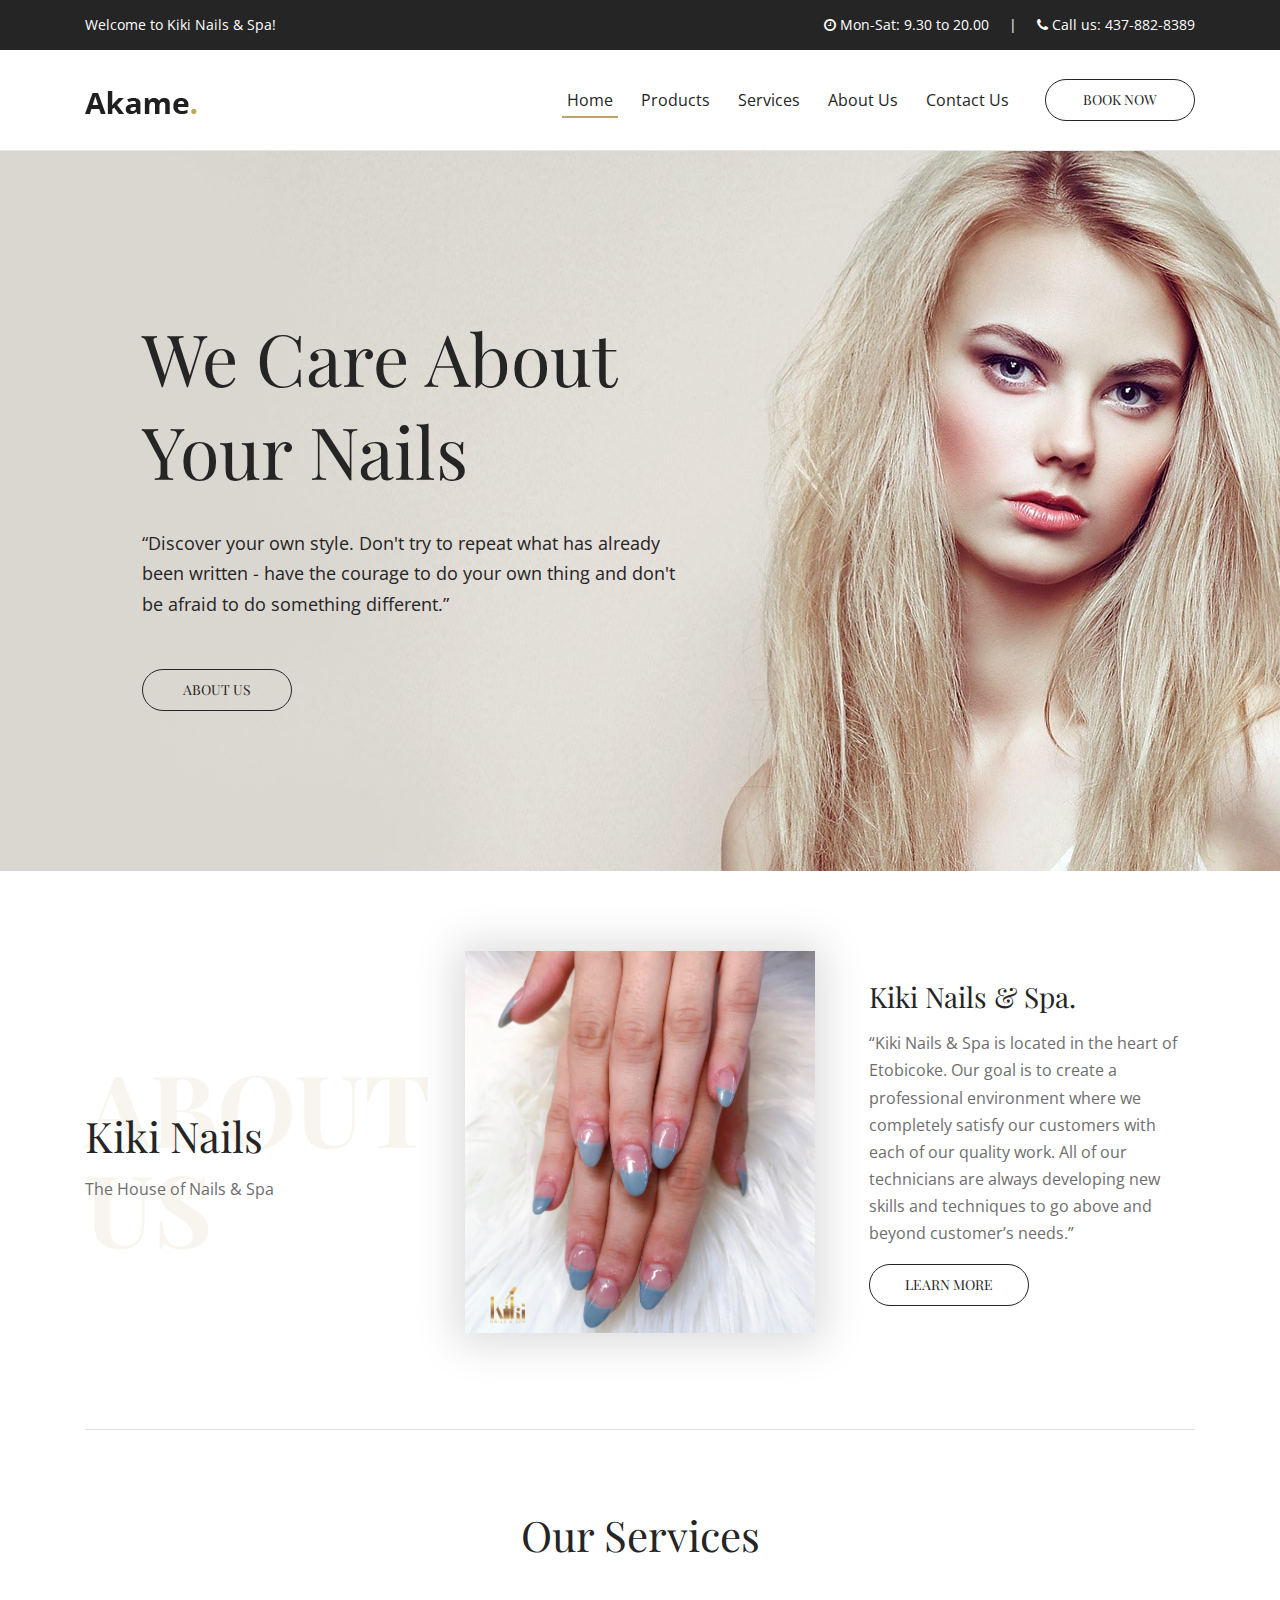
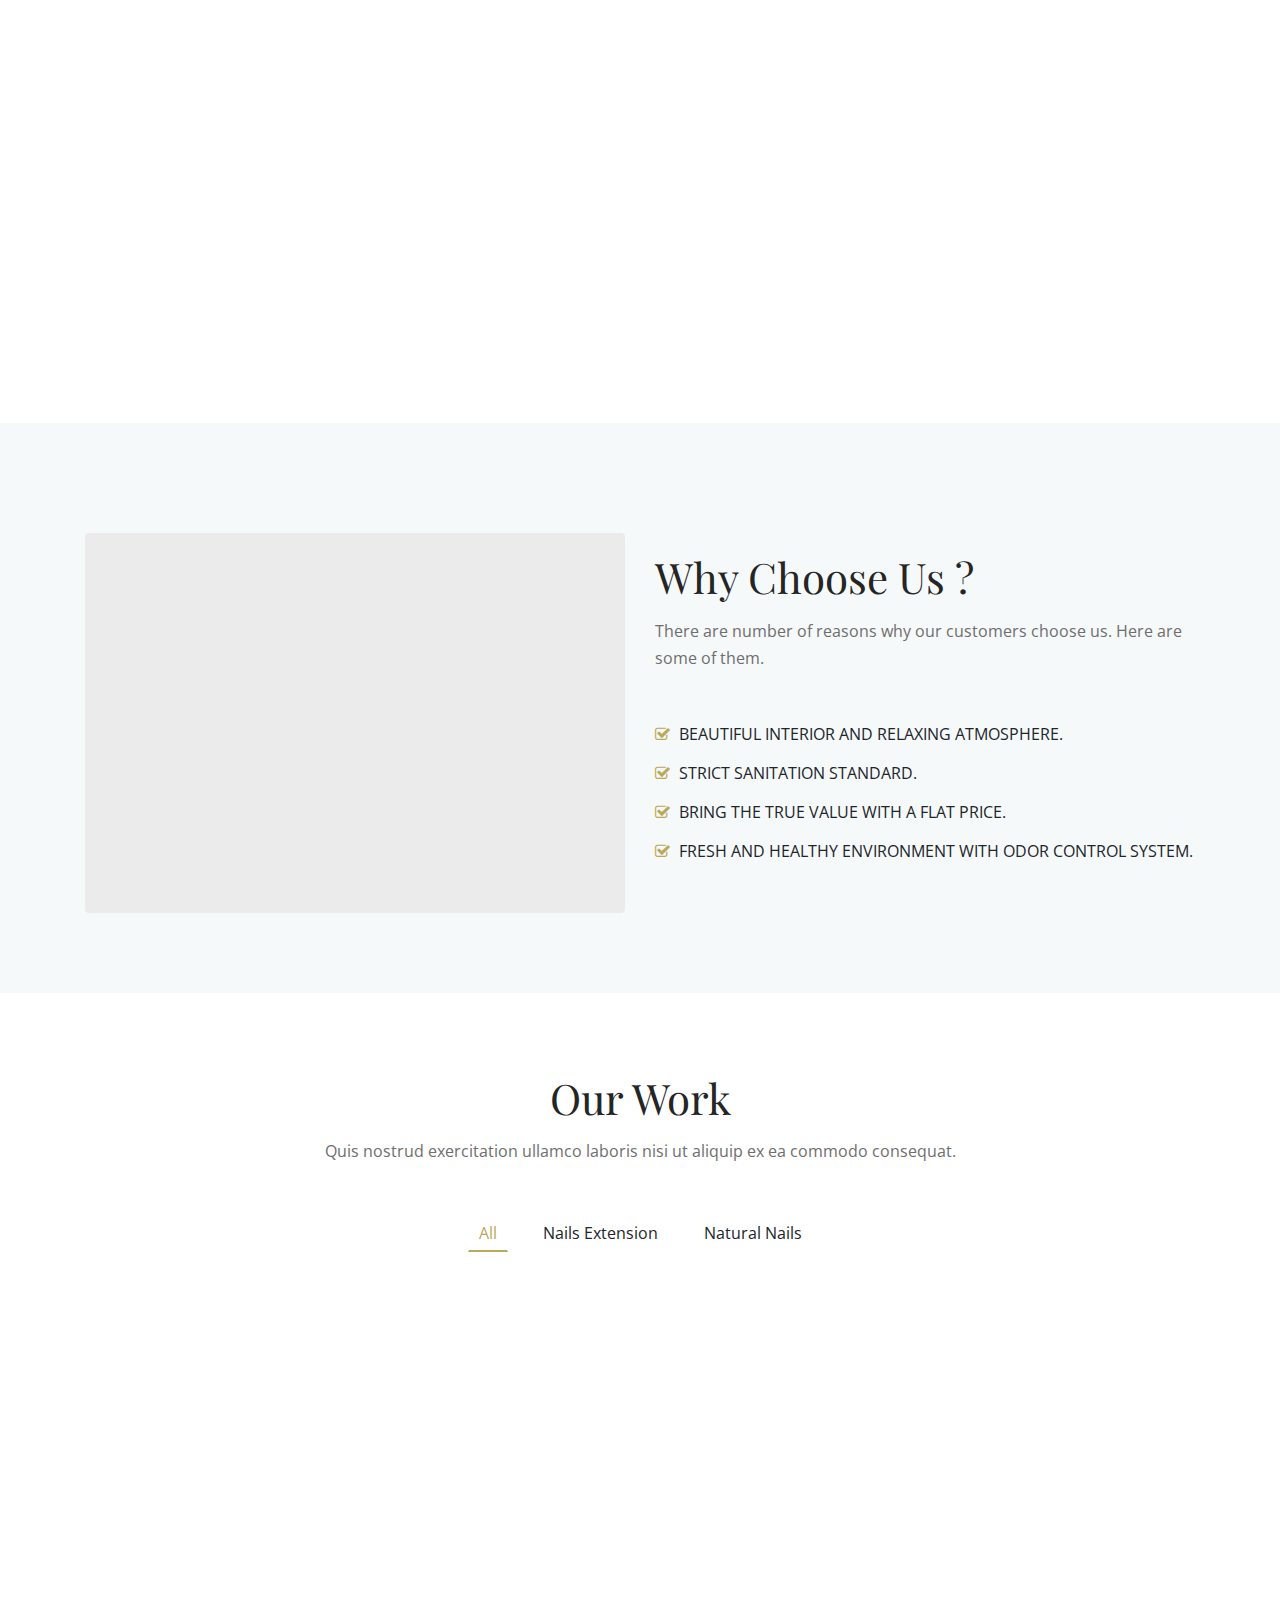
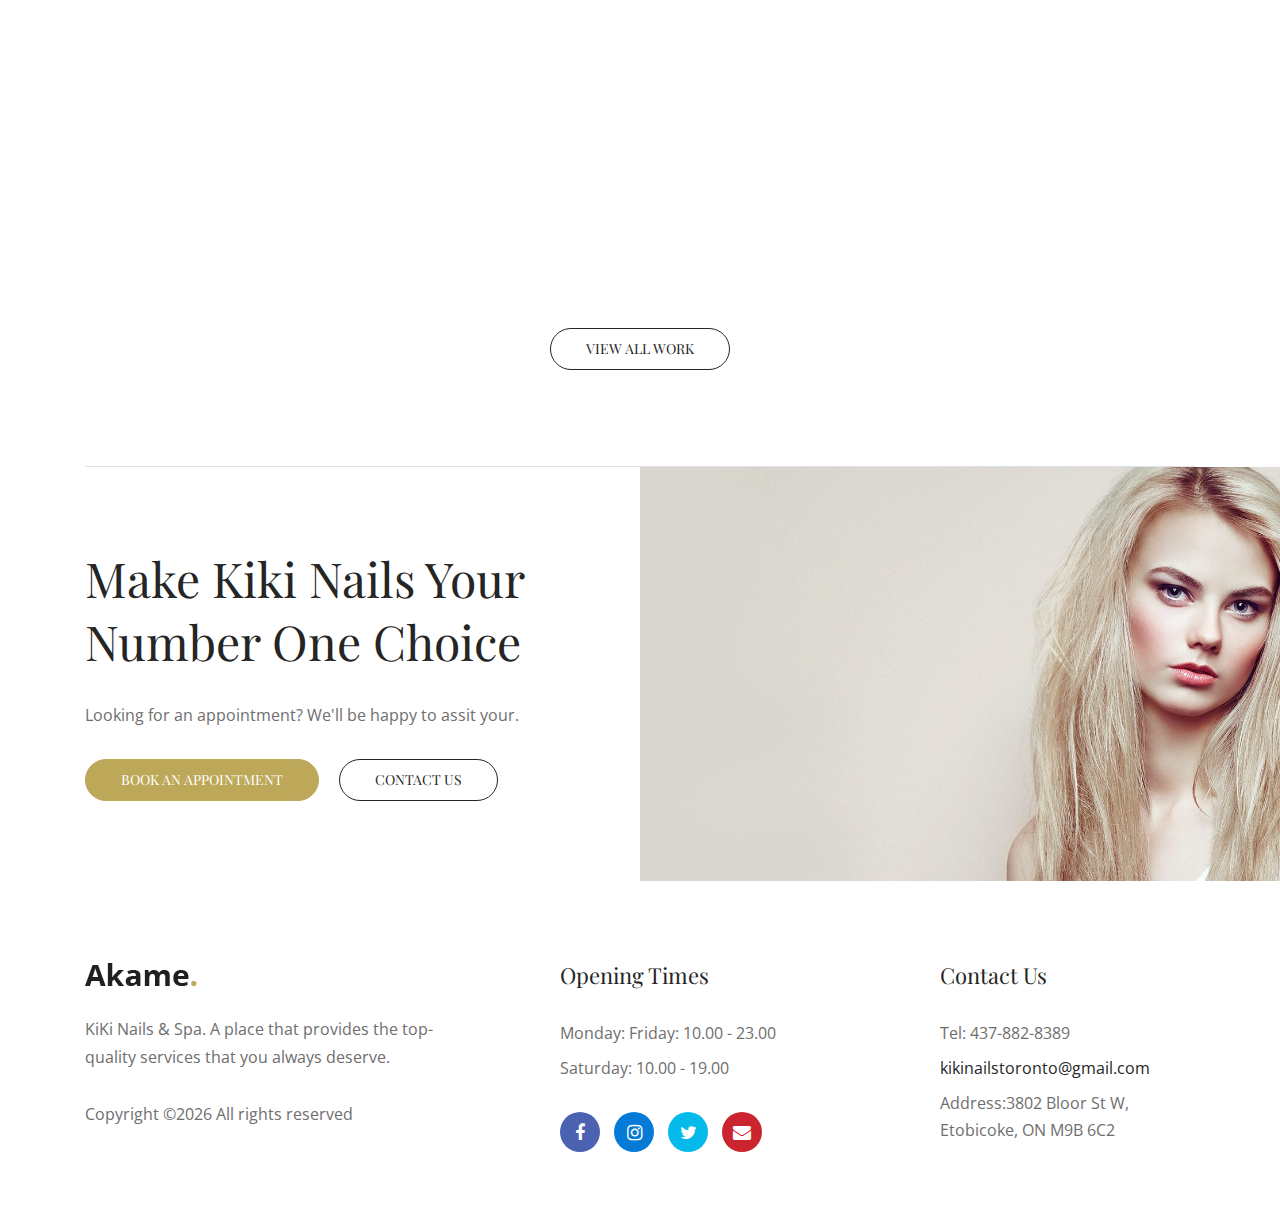
==== index.html @ 636dc7c8 "some images and text need to be added" ====
<!DOCTYPE html>
<html lang="en">

<head>
    <meta charset="UTF-8">
    <meta name="description" content=" Kiki Nails & Spa. A place where your can get quality you deserve. ">
    <meta http-equiv="X-UA-Compatible" content="IE=edge">
    <meta name="viewport" content="width=device-width, initial-scale=1, shrink-to-fit=no">
    <meta name="keywords" content="Kiki Nails, Kiki Nails & Spa, Kiki Nails Canada, Nails & Spa">
    <!-- Title -->
    <title>Kiki Nails & Spa - Home</title>

    <!-- Favicon -->
    <link rel="icon" href="./img/core-img/favicon.ico">

    <!-- Stylesheet -->
    <link rel="stylesheet" href="style.css">

</head>

<body>
    <!-- Preloader -->
    <div id="preloader">
        <div class="loader"></div>
    </div>
    <!-- /Preloader -->

    <!-- Header Area Start -->
    <header class="header-area">
        <!-- Top Header Area Start -->
        <div class="top-header-area">
            <div class="container h-100">
                <div class="row h-100 align-items-center">
                    <div class="col-5">
                        <div class="top-header-content">
                            <p>Welcome to Kiki Nails & Spa!</p>
                        </div>
                    </div>
                    <div class="col-7">
                        <div class="top-header-content text-right">
                            <p><i class="fa fa-clock-o" aria-hidden="true"></i> Mon-Sat: 9.30 to 20.00 <span class="mx-2"></span> | <span class="mx-2"></span> <i class="fa fa-phone" aria-hidden="true"></i> Call us: 437-882-8389</p>
                        </div>
                    </div>
                </div>
            </div>
        </div>
        <!-- Top Header Area End -->

        <!-- Main Header Start -->
        <div class="main-header-area">
            <div class="classy-nav-container breakpoint-off">
                <div class="container">
                    <!-- Classy Menu -->
                    <nav class="classy-navbar justify-content-between" id="akameNav">

                        <!-- Logo -->
                        <a class="nav-brand" href="index.html"><img src="./img/core-img/logo.png" alt=""></a>

                        <!-- Navbar Toggler -->
                        <div class="classy-navbar-toggler">
                            <span class="navbarToggler"><span></span><span></span><span></span></span>
                        </div>

                        <!-- Menu -->
                        <div class="classy-menu">
                            <!-- Menu Close Button -->
                            <div class="classycloseIcon">
                                <div class="cross-wrap"><span class="top"></span><span class="bottom"></span></div>
                            </div>
                            <!-- Nav Start -->
                            <div class="classynav">
                                <ul id="nav">
                                    <li class="active"><a href="./index.html">Home</a></li>
                                     
                                    <li><a href="./products.html">Products</a></li>
                                    <li><a href="./service.html">Services</a></li>
                                    <li><a href="./about.html">About Us</a></li>
                                    
                                    <li><a href="./contact.html">Contact Us</a></li>
                                </ul>

                                 

                                <!-- Book Icon -->
                                <div class="book-now-btn ml-5 mt-4 mt-lg-0 ml-md-4">
                                    <a href="#" class="btn akame-btn">Book Now</a>
                                </div>
                            </div>
                            <!-- Nav End -->
                        </div>
                    </nav>
                </div>
            </div>
        </div>
    </header>
    <!-- Header Area End -->

    <!-- Welcome Area Start -->
    <section class="welcome-area">
        <div class="welcome-slides owl-carousel">
            <!-- Single Welcome Slide -->
            <div class="single-welcome-slide bg-img" style="background-image: url(img/bg-img/16.jpg);">
                <!-- Welcome Content -->
                <div class="welcome-content h-100">
                    <div class="container h-100">
                        <div class="row h-100 align-items-center">
                            <!-- Welcome Text -->
                            <div class="col-12 col-md-9 col-lg-6" style="margin-left:5%">
                                <div class="welcome-text">
                                    <h2 data-animation="fadeInUp" data-delay="100ms">We Care About <br> Your Nails</h2>
                                    <p data-animation="fadeInUp" data-delay="400ms">“Discover your own style. Don't try to repeat what has already been written - have the courage to do your own thing and don't be afraid to do something different.”</p>
                                    <a href="about.html" class="btn akame-btn" data-animation="fadeInUp" data-delay="700ms">About Us</a>
                                </div>
                            </div>
                        </div>
                    </div>
                </div>
            </div>

            <!-- Single Welcome Slide -->
            
        </div>
    </section>
    <!-- Welcome Area End -->

    <!-- About Area Start -->
    <section class="akame-about-area section-padding-80-0">
        <div class="container">
            <div class="row align-items-center">
                <!-- Section Heading -->
                <div class="col-12 col-md-6 col-lg-4">
                    <div class="section-heading mb-80">
                        <h2>Kiki Nails </h2>
                        <p>The House of Nails &amp; Spa</p>
                        <span>About Us</span>
                    </div>
                </div>

                <!-- About Us Thumbnail -->
                <div class="col-12 col-md-6 col-lg-4">
                    <div class="about-us-thumbnail mb-80">
                        <img src="img/bg-img/marble_white_nude_powder_nails.jpeg" alt="">
                    </div>
                </div>

                <!-- About Us Content -->
                <div class="col-12 col-lg-4">
                    <div class="about-us-content mb-80 pl-4">
                        <h3>Kiki Nails & Spa.</h3>
                        <p>“Kiki Nails & Spa is located in the heart of Etobicoke. Our goal is to create a professional environment where we completely satisfy our customers with each of our quality work. All of our technicians are always developing new skills and techniques to go above and beyond customer’s needs.”</p>
                        <a href="about.html" class="btn akame-btn" data-animation="fadeInUp" data-delay="700ms">Learn More</a>
                    </div>
                </div>
            </div>
        </div>
    </section>
    <!-- About Area End -->

    <!-- Border -->
    <div class="container">
        <div class="border-top mt-3"></div>
    </div>

    <!-- Our Service Area Start -->
    <section class="akame-service-area section-padding-80-0">
        <div class="container">
            <div class="row">
                <div class="col-12">
                    <!-- Section Heading -->
                    <div class="section-heading text-center">
                        <h2>Our Services</h2>
                        
                    </div>
                </div>
            </div>

            <div class="row">

                <!-- Single Service Area -->
                <div class="col-12 col-sm-6 col-lg-3">
                    <div class="single-service-area mb-80 wow fadeInUp" data-wow-delay="200ms">
                        <img src="img/core-img/massage.jpeg" alt="">
                        <h5>Relaxation Massage</h5>
                        <p>Ut enim ad minim veniam, quis trud exercitation...</p>
                    </div>
                </div>

                <!-- Single Service Area -->
                <div class="col-12 col-sm-6 col-lg-3">
                    <div class="single-service-area mb-80 wow fadeInUp" data-wow-delay="400ms">
                        <img src="img/core-img/nail.jpeg" alt="">
                        <h5>Nails  Services</h5>
                        <p>Consectetur adipisicing elit, sed doe eiusmod.</p>
                    </div>
                </div>

                <!-- Single Service Area -->
                <div class="col-12 col-sm-6 col-lg-3">
                    <div class="single-service-area mb-80 wow fadeInUp" data-wow-delay="600ms">
                        <img src="img/core-img/face.jpeg" alt="">
                        <h5>Silky Facial Waxing</h5>
                        <p>Nemo enim ipsam voluptatem quia voluptas</p>
                    </div>
                </div>

                <!-- Single Service Area -->
                <div class="col-12 col-sm-6 col-lg-3">
                    <div class="single-service-area mb-80 wow fadeInUp" data-wow-delay="800ms">
                        <img src="img/core-img/body.jpeg" alt="">
                        <h5>Silky Body Waxing</h5>
                        <p>Ut enim ad minim veniam, quis trud exercitation...</p>
                    </div>
                </div>

            </div>
        </div>
    </section>
    <!-- Our Service Area End -->

    <!-- Why Choose Us Area Start -->
    <section class="why-choose-us-area bg-gray section-padding-80-0">
        <div class="container">
            <div class="row align-items-center">
                <div class="col-12 col-lg-6">
                    <div class="choose-us-thumbnail mt-30 mb-80">
                        <div class="choose-us-img bg-img" style="background-image: url(img/bg-img/abstract_nails_design_black_oval.png);"></div>
                    </div>
                </div>
                <div class="col-12 col-lg-6">
                    <!-- Section Heading -->
                    <div class="section-heading">
                        <h2>Why Choose Us ?</h2>
                        <p>There are number of reasons why our customers choose us. Here are some of them.</p>
                    </div>
                    <!-- Choose Us Content -->
                    <div class="choose-us-content mt-30 mb-80">
                        <ul>
                            <li><i class="fa fa-check-square-o" aria-hidden="true"></i> BEAUTIFUL INTERIOR AND RELAXING ATMOSPHERE.</li>
                            <li><i class="fa fa-check-square-o" aria-hidden="true"></i> STRICT SANITATION STANDARD.</li>
                            <li><i class="fa fa-check-square-o" aria-hidden="true"></i> BRING THE TRUE VALUE WITH A FLAT PRICE.</li>
                            
                            <li><i class="fa fa-check-square-o" aria-hidden="true"></i> FRESH AND HEALTHY ENVIRONMENT WITH ODOR CONTROL SYSTEM.</li>
                        </ul>
                    </div>
                </div>
            </div>
        </div>
    </section>
    <!-- Why Choose Us Area End -->

    <!-- Portfolio Area Start -->
    <section class="akame-portfolio section-padding-80 clearfix">
        <div class="container">
            <div class="row">
                <!-- Section Heading -->
                <div class="col-12">
                    <div class="section-heading text-center">
                        <h2>Our Work</h2>
                        <p>Quis nostrud exercitation ullamco laboris nisi ut aliquip ex ea commodo consequat.</p>
                    </div>
                </div>
            </div>
        </div>

        <div class="container">
            <div class="row">
                <div class="col-12">
                    <div class="portfolio-menu text-center mb-30">
                        <button class="btn active" data-filter="*">All</button>
                        <button class="btn" data-filter=".haircuts">Nails Extension</button>
                        <button class="btn" data-filter=".dye">Natural Nails</button>
                    </div>
                </div>
            </div>

            <div class="row akame-portfolio-area">
                <!-- Single Portfolio Item -->
                <div class="col-12 col-sm-6 col-lg-3 akame-portfolio-item haircuts mb-30 wow fadeInUp" data-wow-delay="200ms">
                    <div class="akame-portfolio-single-item">
                        <img src="img/bg-img/blue_and_white_ombre_glitter_nails.jpeg" alt="">

                        <!-- Overlay Content -->
                      

                        <!-- Thumbnail Zoom -->
                        <a href="img/bg-img/blue_and_white_ombre_glitter_nails.jpeg" class="thumbnail-zoom"><i class="icon_search"></i></a>
                    </div>
                </div>
                
                <div class="col-12 col-sm-6 col-lg-3 akame-portfolio-item haircuts mb-30 wow fadeInUp" data-wow-delay="200ms">
                        <div class="akame-portfolio-single-item">
                            <img src="img/bg-img/abstract_nails_design_black_oval.PNG" alt="abstract_nails_design_black_oval">
    
                            <!-- Overlay Content -->
                          
    
                            <!-- Thumbnail Zoom -->
                            <a href="img/bg-img/abstract_nails_design_black_oval.PNG" class="thumbnail-zoom"><i class="icon_search"></i></a>
                        </div>
                    </div>
    

                <!-- Single Portfolio Item -->
                <div class="col-12 col-sm-6 akame-portfolio-item dye mb-30 wow fadeInUp" data-wow-delay="300ms">
                    <div class="akame-portfolio-single-item">
                        <img src="img/bg-img/yellow_ombre_rhinestones.jpeg" alt="">

                        <!-- Overlay Content -->
                       

                        <!-- Thumbnail Zoom -->
                        <a href="img/bg-img/yellow_ombre_rhinestones.jpeg" class="thumbnail-zoom"><i class="icon_search"></i></a>
                    </div>
                </div>

                <!-- Single Portfolio Item -->
               

                <!-- Single Portfolio Item -->
              
                <!-- Single Portfolio Item -->
                <div class="col-12 col-sm-6 col-lg-3 akame-portfolio-item dye mb-30 wow fadeInUp" data-wow-delay="600ms">
                    <div class="akame-portfolio-single-item">
                        <img src="img/bg-img/black_chrome_nails_halloween.jpeg" alt="black_chrome_nails_halloween">

                        <!-- Overlay Content -->

                        <!-- Thumbnail Zoom -->
                        <a href="img/bg-img/black_chrome_nails_halloween.jpeg" class="thumbnail-zoom"><i class="icon_search"></i></a>
                    </div>
                </div>
            </div>

            <div class="row">
                <div class="col-12">
                    <div class="view-all-btn mt-30 text-center">
                        <a href="products.html" class="btn akame-btn">View All Work</a>
                    </div>
                </div>
            </div>
        </div>
    </section>
    <!-- Portfolio Area End -->

  

    <!-- Border -->
    <div class="container">
        <div class="border-top mt-3"></div>
    </div>

    <!-- Blog Area Start -->
   
    <!-- Blog Area End -->

    <!-- Call To Action Area Start -->
    <section class="akame-cta-area bg-white section-padding-80">
        <div class="container">
            <div class="row">
                <div class="col-12 col-sm-10 col-xl-5">
                    <div class="cta-content">
                        <h2>Make Kiki Nails Your <br>Number One Choice</h2>
                        <p>Looking for an appointment? We'll be happy to assit your.</p>
                        <div class="akame-btn-group mt-30">
                            <a href="#" class="btn akame-btn active mr-3 mb-3 mb-sm-0">Book An Appointment</a>
                            <a href="contact.html" class="btn akame-btn">Contact Us</a>
                        </div>
                    </div>
                </div>
            </div>
        </div>

        <!-- CTA Thumbnail -->
        <div class="cta-thumbnail bg-img" style="background-image: url(img/bg-img/16.jpg);"></div>
    </section>
    <!-- Call To Action Area End -->

    <!-- Footer Area Start -->
    <footer class="footer-area section-padding-80-0">
            <div class="container">
                <div class="row justify-content-between">
    
                    <!-- Single Footer Widget -->
                    <div class="col-12 col-sm-6 col-md-4">
                        <div class="single-footer-widget mb-80">
                            <!-- Footer Logo -->
                            <a href="#" class="footer-logo"><img src="img/core-img/logo.png" alt=""></a>
    
                            <p class="mb-30">KiKi Nails & Spa. A place that provides the top-quality services that you always deserve.</p>
    
                            <!-- Copywrite Text -->
                            <div class="copywrite-text">
                                <p> 
    Copyright &copy;<script>document.write(new Date().getFullYear());</script> All rights reserved  
     </p>
                            </div>
                        </div>
                    </div>
    
                    <!-- Single Footer Widget -->
                    <div class="col-12 col-sm-6 col-md-4 col-xl-3">
                        <div class="single-footer-widget mb-80">
                            <!-- Widget Title -->
                            <h4 class="widget-title">Opening times</h4>
    
                            <!-- Open Times -->
                            <div class="open-time">
                                <p>Monday: Friday: 10.00 - 23.00</p>
                                <p>Saturday: 10.00 - 19.00</p>
                            </div>
    
                            <!-- Social Info -->
                            <div class="social-info">
                                <a href="https://www.facebook.com/Kiki-Nails-Spa-106893854434912" class="facebook"><i class="fa fa-facebook"></i></a>
                                
                               
                                <a href="https://www.instagram.com/kikinails2020/" class="instagram"><i class="fa fa-instagram"></i></a>
                                <a href="#" class="twitter"><i class="fa fa-twitter"></i></a>
                                <a href="mailto:kikinailstoronto@gmail.com" class="google-plus"><i class="fa fa-envelope"></i></a>
                            </div>
                        </div>
                    </div>
    
                    <!-- Single Footer Widget -->
                    <div class="col-12 col-md-4 col-xl-3">
                        <div class="single-footer-widget mb-80">
    
                            <!-- Widget Title -->
                            <h4 class="widget-title">Contact Us</h4>
    
                            <!-- Contact Address -->
                            <div class="contact-address">
                                <p>Tel: 437-882-8389 </p>
                                <p> <a href="mailto:kikinailstoronto@gmail.com">kikinailstoronto@gmail.com</a> </p>
                                <p>Address:3802 Bloor St W, Etobicoke, ON M9B 6C2</p>
                            </div>
                        </div>
                    </div>
    
                </div>
            </div>
        </footer>
    <div class="hover_bkgr_fricc">
        <span class="helper"></span>
        <div>
            <div class="popupCloseButton">&times;</div>
            <h1>Hi There!</h1>
            <p>If you have any questions regarding our Fall plans or are looking to book an appointment. Just shoot us a message! :D!</p>
            <a href="#" class="msgButton"> Send Message
                <img height="20" width="20" src="img/icon.png">
            </a>
        </div>
    </div>
    <!-- Footer Area End -->

    <!-- All JS Files -->
    <!-- jQuery -->
   
    <script src="js/jquery.min.js"></script>
    <!-- Popper -->
    <script src="js/popper.min.js"></script>
    <!-- Bootstrap -->
    <script src="js/bootstrap.min.js"></script>
    <!-- All Plugins -->
    <script src="js/akame.bundle.js"></script>
    <!-- Active -->
    <script src="js/default-assets/active.js"></script>
    <script>

        $(window).load(function () {
            var Displayed = false;
        
        $('.hover_bkgr_fricc').click(function(){
            $('.hover_bkgr_fricc').hide();
            Displayed = true;
        });
        $('.popupCloseButton').click(function(){
            $('.hover_bkgr_fricc').hide();
            Displayed = true;
        });

        $(window).scroll(function() {
            var height = $(window).scrollTop();

            if(height  > 150 && !Displayed) {
                $('.hover_bkgr_fricc').show();
                // do something
            }
            else{
                $('.hover_bkgr_fricc').hide();
            }
        });
    });
        </script>
</body>

</html>
---- style.css ----
/* ------------------------------------------
[Master Stylesheet]

Template Name: Akame - Hair Salon HTML5 Template
Template Author: Colorlib
Template Author URL: http://colorlib.com
Version: 1.0.0
Last Update: Jan 19, 2018

---------------------------------------------

[Tables of CSS Content]

+ body

    - 01.0 Reboot CSS
    - 02.0 Spacing CSS
    - 03.0 Preloader CSS
    - 04.0 Heading CSS
    - 05.0 Backtotop CSS
    - 06.0 Buttons CSS
    - 07.0 Header CSS
    - 08.0 Hero CSS
    - 09.0 Footer CSS
    - 10.0 CTA CSS
    - 11.0 Breadcrumb CSS
    - 12.0 Blog CSS
    - 13.0 Choose_us CSS
    - 14.0 Portfolio CSS
    - 15.0 Team CSS
    - 16.0 Service CSS
    - 17.0 About CSS
    - 18.0 Contact CSS

  --------------------------------------------- */
/* Import Fonts & All CSS */
@import url("https://fonts.googleapis.com/css?family=Open+Sans:300,400,600,700|Playfair+Display:400,700");
@import url(css/bootstrap.min.css);
@import url(css/animate.css);
@import url(css/default-assets/classy-nav.css);
@import url(css/default-assets/audioplayer.css);
@import url(css/owl.carousel.min.css);
@import url(css/magnific-popup.css);
@import url(css/font-awesome.min.css);
@import url(css/style.css);
/* :: 1.0 Reboot CSS */
* {
  margin: 0;
  padding: 0; }

body {
  font-family: "Open Sans", sans-serif;
  font-weight: 400;
  font-size: 16px;
  position: relative;
  z-index: auto; }

h1,
h2,
h3,
h4,
h5,
h6 {
  font-family: "Playfair Display", serif;
  color: #252525;
  line-height: 1.3;
  font-weight: 400; }

a,
a:active,
a:focus,
a:hover {
  color: #252525;
  text-decoration: none;
  -webkit-transition-duration: 500ms;
  -o-transition-duration: 500ms;
  transition-duration: 500ms;
  outline: none;
  font-weight: 400; }

li {
  list-style: none; }

p {
  line-height: 1.7;
  color: #6e6e6e;
  font-size: 16px;
  font-weight: 400; }

img {
  max-width: 100%;
  height: auto; }

ul {
  margin: 0;
  padding: 0; }
  ul li {
    margin: 0;
    padding: 0; }

.bg-overlay {
  position: relative;
  z-index: 1; }
  .bg-overlay::after {
    position: absolute;
    content: "";
    height: 100%;
    width: 100%;
    top: 0;
    left: 0;
    z-index: -1;
    background-color: rgba(0, 0, 0, 0.65); }

.bg-img {
  background-position: center center;
  background-size: cover;
  background-repeat: no-repeat; }

.jarallax {
  position: relative;
  z-index: 0; }
  .jarallax > .jarallax-img {
    position: absolute;
    object-fit: cover;
    font-family: 'object-fit: cover';
    top: 0;
    left: 0;
    width: 100%;
    height: 100%;
    z-index: -1; }

.mfp-image-holder .mfp-close,
.mfp-iframe-holder .mfp-close {
  color: #ffffff;
  right: 20px;
  text-align: center;
  padding-right: 0;
  width: 100%;
  position: fixed;
  top: 20px;
  width: 30px;
  background: #bca858;
  height: 30px;
  line-height: 30px; }

button.mfp-close,
button.mfp-arrow {
  background: #bca858; }

.mfp-bottom-bar {
  display: none !important; }

.mfp-bg {
  background-color: #000000; }

.bg-transparent {
  background-color: transparent !important; }

.bg-gray {
  background-color: #f6f9f9 !important; }

textarea:focus,
input:focus {
  outline: none; }

.border {
  border-color: #e5e5e5; }

.mfp-arrow-left::after {
  border-right-color: transparent; }

.mfp-arrow-left::before {
  border-right-color: #ffffff; }

.mfp-arrow-right::after {
  border-left-color: transparent; }

.mfp-arrow-right::before {
  border-left-color: #ffffff; }

/* :: 2.0 Spacing CSS */
.mt-15 {
  margin-top: 15px; }

.mt-30 {
  margin-top: 30px; }

.mt-40 {
  margin-top: 40px; }

.mt-50 {
  margin-top: 50px; }

.mt-70 {
  margin-top: 70px; }

.mt-80 {
  margin-top: 80px; }

.mt-100 {
  margin-top: 100px; }

.mt-150 {
  margin-top: 150px; }

.mr-15 {
  margin-right: 15px; }

.mr-30 {
  margin-right: 30px; }

.mr-50 {
  margin-right: 50px; }

.mr-100 {
  margin-right: 100px; }

.mb-15 {
  margin-bottom: 15px; }

.mb-30 {
  margin-bottom: 30px; }

.mb-40 {
  margin-bottom: 40px; }

.mb-50 {
  margin-bottom: 50px; }

.mb-60 {
  margin-bottom: 60px; }

.mb-70 {
  margin-bottom: 70px; }

.mb-80 {
  margin-bottom: 80px; }

.mb-100 {
  margin-bottom: 100px; }

.ml-15 {
  margin-left: 15px; }

.ml-30 {
  margin-left: 30px; }

.ml-50 {
  margin-left: 50px; }

.ml-100 {
  margin-left: 100px; }

.pt-50 {
  padding-top: 50px !important; }

.section-padding-80 {
  padding-top: 80px;
  padding-bottom: 80px; }

.section-padding-0-80 {
  padding-top: 0;
  padding-bottom: 80px; }

.section-padding-80-0 {
  padding-top: 80px;
  padding-bottom: 0; }

/* :: 3.0 Preloader CSS */
#preloader {
  position: fixed;
  width: 100%;
  height: 100%;
  z-index: 9999999;
  top: 0;
  left: 0;
  background-color: #f6f9f9;
  display: -webkit-box;
  display: -ms-flexbox;
  display: flex;
  -webkit-box-align: center;
  -ms-flex-align: center;
  align-items: center;
  -webkit-box-pack: center;
  -ms-flex-pack: center;
  justify-content: center;
  overflow: hidden; }

.loader,
.loader:before,
.loader:after {
  border-radius: 50%;
  width: 2.5em;
  height: 2.5em;
  -webkit-animation-fill-mode: both;
  animation-fill-mode: both;
  -webkit-animation: load7 1.8s infinite ease-in-out;
  animation: load7 1.8s infinite ease-in-out; }

.loader {
  color: #bca858;
  font-size: 6px;
  position: relative;
  -webkit-transform: translateZ(0);
  -ms-transform: translateZ(0);
  transform: translateZ(0);
  -webkit-animation-delay: -0.16s;
  animation-delay: -0.16s; }

.loader:before,
.loader:after {
  content: '';
  position: absolute;
  top: 0; }

.loader:before {
  left: -3.5em;
  -webkit-animation-delay: -0.32s;
  animation-delay: -0.32s; }

.loader:after {
  left: 3.5em; }

@-webkit-keyframes load7 {
  0%,
    80%,
    100% {
    box-shadow: 0 2.5em 0 -1.3em; }
  40% {
    box-shadow: 0 2.5em 0 0; } }
@keyframes load7 {
  0%,
    80%,
    100% {
    box-shadow: 0 2.5em 0 -1.3em; }
  40% {
    box-shadow: 0 2.5em 0 0; } }
/* :: 4.0 Heading CSS */
.section-heading {
  position: relative;
  z-index: 1;
  margin-bottom: 50px; }
  .section-heading h2 {
    font-size: 42px;
    text-transform: capitalize;
    margin-bottom: 15px;
    display: block;
    line-height: 1.2; }
    @media only screen and (min-width: 992px) and (max-width: 1199px) {
      .section-heading h2 {
        font-size: 36px; } }
    @media only screen and (min-width: 768px) and (max-width: 991px) {
      .section-heading h2 {
        font-size: 36px; } }
    @media only screen and (max-width: 767px) {
      .section-heading h2 {
        font-size: 30px; } }
  .section-heading p {
    font-size: 16px; }
  .section-heading span {
    position: absolute;
    top: 50%;
    font-size: 100px;
    color: #bca858;
    font-family: "Playfair Display", serif;
    text-transform: uppercase;
    line-height: 1;
    -webkit-transform: translateY(-50%);
    -ms-transform: translateY(-50%);
    transform: translateY(-50%);
    z-index: -1;
    opacity: 0.1;
    left: 0;
    font-weight: 700; }
    @media only screen and (min-width: 992px) and (max-width: 1199px) {
      .section-heading span {
        font-size: 70px; } }
    @media only screen and (min-width: 768px) and (max-width: 991px) {
      .section-heading span {
        font-size: 70px; } }
    @media only screen and (max-width: 767px) {
      .section-heading span {
        font-size: 50px; } }
  .section-heading.text-right span {
    right: 48px; }

/* :: 5.0 Backtotop CSS */
#scrollUp {
  position: fixed;
  right: 40px;
  font-size: 20px;
  line-height: 40px;
  width: 40px;
  height: 40px;
  bottom: 40px;
  background-color: #bca858;
  color: #ffffff;
  text-align: center;
  -webkit-transition-duration: 500ms;
  -o-transition-duration: 500ms;
  transition-duration: 500ms;
  border-radius: 50%;
  -webkit-box-shadow: 0 2px 40px 8px rgba(15, 15, 15, 0.15);
  box-shadow: 0 2px 40px 8px rgba(15, 15, 15, 0.15);
  z-index: 15962536; }
  #scrollUp:focus, #scrollUp:hover {
    background-color: #000000;
    color: #ffffff; }

/* :: 6.0 Buttons CSS */
.btn:focus {
  box-shadow: none; }

.akame-btn {
  font-family: "Playfair Display", serif;
  position: relative;
  z-index: 1;
  min-width: 150px;
  height: 42px;
  line-height: 40px;
  font-size: 14px;
  font-weight: 400;
  display: inline-block;
  padding: 0 35px;
  text-align: center;
  text-transform: uppercase;
  background-color: transparent;
  color: #252525;
  border: 1px solid #252525;
  border-radius: 60px;
  -webkit-transition-duration: 500ms;
  -o-transition-duration: 500ms;
  transition-duration: 500ms; }
  .akame-btn:focus, .akame-btn:hover {
    border-color: #bca858;
    font-weight: 400;
    font-size: 14px;
    background-color: #bca858;
    color: #ffffff;
    -webkit-box-shadow: 0 2px 40px 8px rgba(15, 15, 15, 0.15);
    box-shadow: 0 2px 40px 8px rgba(15, 15, 15, 0.15); }
  .akame-btn.active {
    border-color: #bca858;
    background-color: #bca858;
    color: #ffffff; }
    .akame-btn.active:focus, .akame-btn.active:hover {
      border-color: #252525;
      background-color: #252525;
      color: #ffffff; }

/* :: 7.0 Header CSS */
.header-area {
  position: relative;
  z-index: 10;
  width: 100%;
  -webkit-transition-duration: 500ms;
  -o-transition-duration: 500ms;
  transition-duration: 500ms;
  border-bottom: 1px solid #e5e5e5; }
  .header-area .top-header-area {
    position: relative;
    z-index: 1;
    background-color: #252525;
    width: 100%;
    height: 50px; }
    @media only screen and (max-width: 767px) {
      .header-area .top-header-area {
        height: auto;
        padding: 15px 0; } }
    .header-area .top-header-area .top-header-content p {
      margin-bottom: 0;
      font-size: 14px;
      color: #ffffff; }
      @media only screen and (min-width: 768px) and (max-width: 991px) {
        .header-area .top-header-area .top-header-content p {
          font-size: 12px; } }
      @media only screen and (max-width: 767px) {
        .header-area .top-header-area .top-header-content p {
          font-size: 10px; } }
  .header-area .cart-icon a:focus, .header-area .cart-icon a:hover {
    color: #bca858; }

.classy-nav-container {
  background-color: transparent;
  padding: 0; }
  .classy-nav-container .classy-navbar {
    -webkit-transition-duration: 500ms;
    -o-transition-duration: 500ms;
    transition-duration: 500ms;
    height: 100px;
    padding: 0; }
    @media only screen and (min-width: 768px) and (max-width: 991px) {
      .classy-nav-container .classy-navbar {
        height: 70px; } }
    @media only screen and (max-width: 767px) {
      .classy-nav-container .classy-navbar {
        height: 70px; } }
    @media only screen and (max-width: 767px) {
      .classy-nav-container .classy-navbar .nav-brand {
        max-width: 90px;
        margin-right: 15px; } }
    .classy-nav-container .classy-navbar .classynav ul li a {
      font-size: 16px;
      text-transform: capitalize;
      color: #252525; }
      @media only screen and (min-width: 992px) and (max-width: 1199px) {
        .classy-nav-container .classy-navbar .classynav ul li a {
          font-size: 14px; } }
      @media only screen and (min-width: 768px) and (max-width: 991px) {
        .classy-nav-container .classy-navbar .classynav ul li a {
          font-size: 14px; } }
      @media only screen and (max-width: 767px) {
        .classy-nav-container .classy-navbar .classynav ul li a {
          font-size: 14px; } }
      .classy-nav-container .classy-navbar .classynav ul li a:focus, .classy-nav-container .classy-navbar .classynav ul li a:hover {
        color: #bca858; }
    .classy-nav-container .classy-navbar .classynav ul li.cn-dropdown-item ul li a, .classy-nav-container .classy-navbar .classynav ul li.megamenu-item ul li a {
      font-size: 14px;
      text-transform: capitalize;
      height: 42px;
      line-height: 42px;
      padding: 0 30px;
      color: #252525; }
      .classy-nav-container .classy-navbar .classynav ul li.cn-dropdown-item ul li a:focus, .classy-nav-container .classy-navbar .classynav ul li.cn-dropdown-item ul li a:hover, .classy-nav-container .classy-navbar .classynav ul li.megamenu-item ul li a:focus, .classy-nav-container .classy-navbar .classynav ul li.megamenu-item ul li a:hover {
        color: #bca858; }

.classynav ul li.active a {
  position: relative;
  z-index: 1; }
  .classynav ul li.active a::before {
    width: 80%;
    height: 2px;
    background-color: #bca858;
    position: absolute;
    bottom: 0;
    left: 10%;
    z-index: 1;
    content: ''; }
    @media only screen and (min-width: 768px) and (max-width: 991px) {
      .classynav ul li.active a::before {
        display: none; } }
    @media only screen and (max-width: 767px) {
      .classynav ul li.active a::before {
        display: none; } }

.classynav ul li.has-down > a::after,
.classynav ul li.has-down.active > a::after,
.classynav ul li.megamenu-item > a::after {
  color: #252525; }

.breakpoint-off .classynav ul li .dropdown,
.breakpoint-off .classynav ul li .megamenu {
  width: 210px;
  -webkit-box-shadow: 0 2px 40px 8px rgba(15, 15, 15, 0.15);
  box-shadow: 0 2px 40px 8px rgba(15, 15, 15, 0.15);
  border-radius: 6px; }

.breakpoint-off .classynav ul li .megamenu {
  width: 100%; }

/* :: 8.0 Hero CSS */
.single-welcome-slide {
  position: relative;
  z-index: 2;
  width: 100%;
  height: 720px;
  background-color: #ffffff; }
  @media only screen and (min-width: 992px) and (max-width: 1199px) {
    .single-welcome-slide {
      height: 600px; } }
  @media only screen and (min-width: 768px) and (max-width: 991px) {
    .single-welcome-slide {
      height: 600px; } }
  @media only screen and (max-width: 767px) {
    .single-welcome-slide {
      height: 500px; } }
  .single-welcome-slide .welcome-text {
    position: relative;
    z-index: 1; }
    .single-welcome-slide .welcome-text h2 {
      font-size: 72px;
      display: block;
      margin-bottom: 30px;
      color: #252525; }
      @media only screen and (min-width: 992px) and (max-width: 1199px) {
        .single-welcome-slide .welcome-text h2 {
          font-size: 60px; } }
      @media only screen and (min-width: 768px) and (max-width: 991px) {
        .single-welcome-slide .welcome-text h2 {
          font-size: 60px; } }
      @media only screen and (max-width: 767px) {
        .single-welcome-slide .welcome-text h2 {
          font-size: 36px; } }
    .single-welcome-slide .welcome-text p {
      font-size: 18px;
      color: #252525;
      margin-bottom: 50px;
      display: block; }

.welcome-slides {
  position: relative;
  z-index: 1;
  overflow: hidden; }

/* :: 9.0 Footer CSS */
.footer-area {
  position: relative;
  z-index: 1; }

.single-footer-widget {
  position: relative;
  z-index: 1; }
  @media only screen and (min-width: 768px) and (max-width: 991px) {
    .single-footer-widget p {
      font-size: 14px; } }
  .single-footer-widget .widget-title {
    font-size: 22px;
    color: #252525;
    margin-bottom: 30px;
    display: block;
    text-transform: capitalize; }
  .single-footer-widget .open-time p {
    margin-bottom: 8px; }
    .single-footer-widget .open-time p:last-child {
      margin-bottom: 0; }
  .single-footer-widget .social-info {
    position: relative;
    z-index: 1;
    margin-top: 30px; }
    .single-footer-widget .social-info a {
      display: inline-block;
      font-size: 18px;
      color: #ffffff;
      width: 40px;
      height: 40px;
      border-radius: 50%;
      margin-right: 10px;
      text-align: center;
      line-height: 40px; }
      @media only screen and (min-width: 768px) and (max-width: 991px) {
        .single-footer-widget .social-info a {
          margin-right: 5px; } }
      .single-footer-widget .social-info a.facebook {
        background-color: #4b62b3; }
      .single-footer-widget .social-info a.twitter {
        background-color: #03baeb; }
      .single-footer-widget .social-info a.google-plus {
        background-color: #cb242e; }
      .single-footer-widget .social-info a.instagram {
        background-color: #057ad7; }
      .single-footer-widget .social-info a:focus, .single-footer-widget .social-info a:hover {
        background-color: #bca858; }
  .single-footer-widget .contact-address p {
    margin-bottom: 8px; }
    .single-footer-widget .contact-address p:last-child {
      margin-bottom: 0; }
  .single-footer-widget .footer-logo {
    display: block;
    margin-bottom: 30px; }

.copywrite-text {
  position: relative;
  z-index: 1; }
  .copywrite-text p {
    font-size: 16px;
    color: #6e6e6e;
    margin-bottom: 0; }
    @media only screen and (min-width: 768px) and (max-width: 991px) {
      .copywrite-text p {
        font-size: 14px; } }
    .copywrite-text p a {
      color: #6e6e6e;
      font-size: 16px; }
      @media only screen and (min-width: 768px) and (max-width: 991px) {
        .copywrite-text p a {
          font-size: 14px; } }
      .copywrite-text p a:focus, .copywrite-text p a:hover {
        color: #bca858; }

/* :: 10.0 CTA CSS */
.akame-cta-area {
  position: relative;
  z-index: 1; }
  .akame-cta-area .cta-content h2 {
    font-size: 48px;
    display: block;
    margin-bottom: 30px; }
    @media only screen and (min-width: 992px) and (max-width: 1199px) {
      .akame-cta-area .cta-content h2 {
        font-size: 36px; } }
    @media only screen and (min-width: 768px) and (max-width: 991px) {
      .akame-cta-area .cta-content h2 {
        font-size: 36px; } }
    @media only screen and (max-width: 767px) {
      .akame-cta-area .cta-content h2 {
        font-size: 30px; } }
  .akame-cta-area .cta-thumbnail {
    position: absolute;
    width: 50%;
    height: 100%;
    z-index: -1;
    top: 0;
    right: 0; }
    @media only screen and (min-width: 992px) and (max-width: 1199px) {
      .akame-cta-area .cta-thumbnail {
        width: 65%; } }
    @media only screen and (min-width: 768px) and (max-width: 991px) {
      .akame-cta-area .cta-thumbnail {
        width: 70%;
        opacity: 0.5; } }
    @media only screen and (max-width: 767px) {
      .akame-cta-area .cta-thumbnail {
        width: 100%;
        opacity: 0.2; } }

/* :: 11.0 Breadcrumb CSS */
.breadcrumb-content {
  position: relative;
  z-index: 1;
  text-align: center; }
  .breadcrumb-content h2 {
    font-size: 60px;
    margin-bottom: 15px; }
    @media only screen and (min-width: 992px) and (max-width: 1199px) {
      .breadcrumb-content h2 {
        font-size: 48px; } }
    @media only screen and (min-width: 768px) and (max-width: 991px) {
      .breadcrumb-content h2 {
        font-size: 48px; } }
    @media only screen and (max-width: 767px) {
      .breadcrumb-content h2 {
        font-size: 36px; } }
  .breadcrumb-content .breadcrumb {
    position: relative;
    padding: 0;
    background-color: transparent;
    -webkit-box-pack: center;
    -ms-flex-pack: center;
    justify-content: center; }
    .breadcrumb-content .breadcrumb .breadcrumb-item a:hover, .breadcrumb-content .breadcrumb .breadcrumb-item a:focus {
      color: #bca858; }
    .breadcrumb-content .breadcrumb .breadcrumb-item + .breadcrumb-item::before {
      content: '\f101';
      font-family: "FontAwesome"; }

/* :: 12.0 Blog CSS */
.single-post-area {
  position: relative;
  z-index: 1; }
  .single-post-area .post-thumbnail {
    position: relative;
    z-index: 1;
    margin-bottom: 30px; }
    .single-post-area .post-thumbnail a {
      display: block; }
  .single-post-area .post-content {
    position: relative;
    z-index: 1; }
    .single-post-area .post-content .post-title {
      font-weight: 400;
      font-size: 20px;
      display: block;
      margin-bottom: 15px;
      font-family: "Playfair Display", serif; }
      .single-post-area .post-content .post-title:hover, .single-post-area .post-content .post-title:focus {
        color: #bca858; }
    .single-post-area .post-content .post-meta {
      position: relative;
      z-index: 1;
      margin-bottom: 15px; }
      .single-post-area .post-content .post-meta a {
        position: relative;
        z-index: 1;
        font-size: 14px;
        color: #acacac;
        display: inline-block;
        margin-right: 30px; }
        .single-post-area .post-content .post-meta a:last-child {
          margin-right: 0; }
          .single-post-area .post-content .post-meta a:last-child::before {
            content: '|';
            position: absolute;
            top: 0;
            left: -20px;
            z-index: 1; }
        .single-post-area .post-content .post-meta a:hover, .single-post-area .post-content .post-meta a:focus {
          color: #bca858; }
    .single-post-area .post-content p {
      margin-bottom: 0; }
  .single-post-area:hover .post-content .post-title, .single-post-area:focus .post-content .post-title {
    color: #bca858; }

.akame-blog-details-area {
  position: relative;
  z-index: 1; }
  .akame-blog-details-area .post-content {
    position: relative;
    z-index: 1;
    text-align: center;
    margin-bottom: 50px; }
    .akame-blog-details-area .post-content .post-title {
      font-weight: 400;
      font-size: 42px;
      display: block;
      margin-bottom: 0;
      font-family: "Playfair Display", serif; }
      @media only screen and (max-width: 767px) {
        .akame-blog-details-area .post-content .post-title {
          font-size: 30px; } }
    .akame-blog-details-area .post-content .post-meta {
      position: relative;
      z-index: 1;
      margin-bottom: 15px; }
      .akame-blog-details-area .post-content .post-meta a {
        position: relative;
        z-index: 1;
        font-size: 16px;
        color: #acacac;
        display: inline-block;
        margin-right: 30px; }
        .akame-blog-details-area .post-content .post-meta a:last-child {
          margin-right: 0; }
          .akame-blog-details-area .post-content .post-meta a:last-child::before {
            content: '|';
            position: absolute;
            top: 0;
            left: -20px;
            z-index: 1; }
        @media only screen and (max-width: 767px) {
          .akame-blog-details-area .post-content .post-meta a {
            font-size: 14px; } }
        .akame-blog-details-area .post-content .post-meta a:hover, .akame-blog-details-area .post-content .post-meta a:focus {
          color: #bca858; }

.blog-details-text {
  position: relative;
  z-index: 1; }
  .blog-details-text p {
    font-size: 20px;
    margin-bottom: 30px; }
    @media only screen and (max-width: 767px) {
      .blog-details-text p {
        font-size: 16px; } }
  .blog-details-text p:first-child {
    display: -webkit-box;
    display: -ms-flexbox;
    display: flex;
    line-height: 1; }
    .blog-details-text p:first-child span:first-child {
      font-weight: 700;
      margin-right: 15px;
      font-size: 100px; }
      @media only screen and (max-width: 767px) {
        .blog-details-text p:first-child span:first-child {
          font-size: 50px; } }
    .blog-details-text p:first-child span:last-child {
      line-height: 1.7; }
  .blog-details-text ul {
    position: relative;
    z-index: 1;
    padding-left: 15px; }
    .blog-details-text ul li {
      font-size: 20px;
      color: #6e6e6e;
      margin-bottom: 30px; }
      .blog-details-text ul li span {
        color: #252525; }
      .blog-details-text ul li i {
        font-size: 14px;
        margin-right: 10px; }
      @media only screen and (max-width: 767px) {
        .blog-details-text ul li {
          font-size: 16px; } }

.akame-blockquote {
  position: relative;
  z-index: 1;
  margin-bottom: 30px;
  margin-top: 30px;
  border-left: 5px solid #bca858;
  padding: 15px; }
  .akame-blockquote h4 {
    margin-bottom: 0; }
    @media only screen and (max-width: 767px) {
      .akame-blockquote h4 {
        font-size: 20px; } }

.akame-post-share {
  position: relative;
  z-index: 1; }
  .akame-post-share a {
    display: block;
    width: 46px;
    height: 46px;
    border-radius: 50%;
    background-color: #bca858;
    color: #ffffff;
    text-align: center;
    margin-bottom: 10px;
    line-height: 46px; }
    @media only screen and (max-width: 767px) {
      .akame-post-share a {
        width: 30px;
        height: 30px;
        line-height: 30px; } }
    .akame-post-share a.facebook {
      background-color: #4b62b3; }
    .akame-post-share a.twitter {
      background-color: #03baeb; }
    .akame-post-share a.google-plus {
      background-color: #cb242e; }
    .akame-post-share a.instagram {
      background-color: #057ad7; }
    .akame-post-share a:hover, .akame-post-share a:focus {
      background-color: #bca858; }

.post-author-area {
  position: relative;
  z-index: 1;
  padding: 30px 0;
  border-top: 1px solid #e5e5e5; }
  .post-author-area .author-meta .author-avatar {
    -webkit-box-flex: 0;
    -ms-flex: 0 0 60px;
    flex: 0 0 60px;
    max-width: 60px;
    width: 60px;
    height: 60px;
    margin-right: 30px; }
    @media only screen and (max-width: 767px) {
      .post-author-area .author-meta .author-avatar {
        -webkit-box-flex: 0;
        -ms-flex: 0 0 40px;
        flex: 0 0 40px;
        max-width: 40px;
        width: 40px;
        height: 40px;
        margin-right: 5px; } }
    .post-author-area .author-meta .author-avatar img {
      border-radius: 50%; }
  .post-author-area .author-meta .author-text p {
    font-size: 14px;
    margin-bottom: 5px; }
    @media only screen and (max-width: 767px) {
      .post-author-area .author-meta .author-text p {
        font-size: 12px; } }
  .post-author-area .author-meta .author-text h5 {
    margin-bottom: 0; }
    @media only screen and (max-width: 767px) {
      .post-author-area .author-meta .author-text h5 {
        font-size: 14px; } }
  .post-author-area .author-social-info a {
    display: inline-block;
    width: 46px;
    height: 46px;
    border-radius: 50%;
    background-color: #bca858;
    color: #ffffff;
    text-align: center;
    margin-left: 15px;
    line-height: 46px; }
    @media only screen and (max-width: 767px) {
      .post-author-area .author-social-info a {
        width: 30px;
        height: 30px;
        line-height: 30px;
        margin-left: 2px;
        font-size: 14px; } }
    .post-author-area .author-social-info a.facebook {
      background-color: #4b62b3; }
    .post-author-area .author-social-info a.twitter {
      background-color: #03baeb; }
    .post-author-area .author-social-info a.google-plus {
      background-color: #cb242e; }
    .post-author-area .author-social-info a:hover, .post-author-area .author-social-info a:focus {
      background-color: #bca858; }

/* :: 13.0 Choose Us CSS */
.choose-us-content {
  position: relative;
  z-index: 1; }
  .choose-us-content ul li {
    font-size: 16px;
    display: block;
    margin-bottom: 15px; }
    .choose-us-content ul li i {
      color: #bca858;
      padding-right: 5px; }
    .choose-us-content ul li:last-child {
      margin-bottom: 0; }

.choose-us-thumbnail {
  position: relative;
  z-index: 1;
  background-color: #ebebeb;
  border-radius: 4px;
  height: 380px; }
  @media only screen and (max-width: 767px) {
    .choose-us-thumbnail {
      height: 220px; } }
  .choose-us-thumbnail .choose-us-img {
    position: absolute;
    width: 100%;
    height: 100%;
    top: -30px;
    right: 30px;
    z-index: 10;
    border-radius: 4px; }
    @media only screen and (max-width: 767px) {
      .choose-us-thumbnail .choose-us-img {
        top: -15px;
        right: 15px; } }

/* :: 14.0 Portfolio CSS */
.akame-portfolio {
  position: relative;
  z-index: 1; }

.portfolio-menu .btn {
  padding: 5px 10px;
  background-color: transparent;
  font-size: 16px;
  border-radius: 0;
  border-bottom: 2px solid transparent;
  margin: 0 10px; }
  @media only screen and (min-width: 768px) and (max-width: 991px) {
    .portfolio-menu .btn {
      margin: 0 5px;
      font-size: 14px; } }
  @media only screen and (max-width: 767px) {
    .portfolio-menu .btn {
      margin: 0 3px;
      font-size: 13px; } }
  .portfolio-menu .btn.active {
    color: #bca858;
    border-bottom-color: #bca858; }

.akame-portfolio-single-item {
  position: relative;
  z-index: 1;
  overflow: hidden;
  border-radius: 3px; }
  .akame-portfolio-single-item img {
    width: 100%;
    -webkit-transition-duration: 500ms;
    -o-transition-duration: 500ms;
    transition-duration: 500ms;
    border-radius: 3px; }
  .akame-portfolio-single-item .overlay-content {
    -webkit-transition-duration: 500ms;
    -o-transition-duration: 500ms;
    transition-duration: 500ms;
    position: absolute;
    width: 100%;
    height: 100%;
    top: 0;
    left: 0;
    background-color: #000000;
    opacity: 0;
    visibility: hidden;
    z-index: 100;
    border-radius: 3px;
    padding: 50px 30px; }
    .akame-portfolio-single-item .overlay-content .overlay-text h4 {
      color: #bca858; }
      @media only screen and (max-width: 767px) {
        .akame-portfolio-single-item .overlay-content .overlay-text h4 {
          font-size: 20px; } }
    .akame-portfolio-single-item .overlay-content .overlay-text p {
      color: #ffffff;
      margin-bottom: 0; }
      @media only screen and (min-width: 992px) and (max-width: 1199px) {
        .akame-portfolio-single-item .overlay-content .overlay-text p {
          font-size: 14px; } }
      @media only screen and (max-width: 767px) {
        .akame-portfolio-single-item .overlay-content .overlay-text p {
          font-size: 14px; } }
  .akame-portfolio-single-item .thumbnail-zoom {
    position: absolute;
    width: 40px;
    height: auto;
    margin-left: -40px;
    font-size: 20px;
    color: #ffffff;
    left: 50%;
    z-index: 100;
    bottom: 25px;
    text-align: center;
    opacity: 0;
    visibility: hidden; }
    .akame-portfolio-single-item .thumbnail-zoom:hover, .akame-portfolio-single-item .thumbnail-zoom:focus {
      color: #bca858; }
  .akame-portfolio-single-item:hover img, .akame-portfolio-single-item:focus img {
    -webkit-transform: scale(1.2);
    -ms-transform: scale(1.2);
    transform: scale(1.2); }
  .akame-portfolio-single-item:hover .overlay-content, .akame-portfolio-single-item:focus .overlay-content {
    opacity: 0.7;
    visibility: visible; }
  .akame-portfolio-single-item:hover .thumbnail-zoom, .akame-portfolio-single-item:focus .thumbnail-zoom {
    opacity: 1;
    visibility: visible;
    margin-left: -20px; }

/* :: 15.0 Team CSS */
.akame-our-expert-area {
  position: relative;
  z-index: 1; }
  .akame-our-expert-area::before {
    position: absolute;
    width: 100%;
    height: 70%;
    content: '';
    top: 0;
    right: 0;
    z-index: -1;
    background-color: #f6f9f9; }
  .akame-our-expert-area .side-thumbnail {
    position: absolute;
    width: 555px;
    height: 70%;
    right: 50%;
    top: 0;
    z-index: -1;
    background-position: top center;
    background-size: cover;
    background-repeat: no-repeat; }
    @media only screen and (min-width: 768px) and (max-width: 991px) {
      .akame-our-expert-area .side-thumbnail {
        height: 50%;
        opacity: 0.2; } }
    @media only screen and (max-width: 767px) {
      .akame-our-expert-area .side-thumbnail {
        display: none; } }
  .akame-our-expert-area.about-us-page::before {
    height: 100%; }
  .akame-our-expert-area.about-us-page .side-thumbnail {
    height: 100%; }

.our-certificate-area {
  position: relative;
  z-index: 1; }
  .our-certificate-area img {
    margin-right: 30px;
    max-height: 45px; }
    .our-certificate-area img:last-child {
      margin-right: 0; }

.single-team-member {
  position: relative;
  z-index: 1;
  border: 1px solid #e5e5e5;
  -webkit-transition-duration: 500ms;
  -o-transition-duration: 500ms;
  transition-duration: 500ms;
  background-color: #ffffff; }
  .single-team-member .team-member-img {
    position: relative;
    z-index: 1; }
    .single-team-member .team-member-img img {
      -webkit-transition-duration: 500ms;
      -o-transition-duration: 500ms;
      transition-duration: 500ms;
      width: 100%;
      -webkit-filter: grayscale(100%);
      filter: grayscale(100%); }
    .single-team-member .team-member-img .team-social-info {
      -webkit-transition-duration: 500ms;
      -o-transition-duration: 500ms;
      transition-duration: 500ms;
      position: absolute;
      width: 100%;
      height: 100%;
      background-color: rgba(255, 255, 255, 0.8);
      opacity: 0;
      visibility: hidden;
      top: 0;
      left: 0;
      z-index: 10;
      text-align: center; }
      .single-team-member .team-member-img .team-social-info .social-link a {
        display: inline-block;
        width: 46px;
        height: 46px;
        line-height: 46px;
        border-radius: 50%; }
        .single-team-member .team-member-img .team-social-info .social-link a:hover, .single-team-member .team-member-img .team-social-info .social-link a:focus {
          background-color: #bca858;
          -webkit-box-shadow: 0 2px 40px 8px rgba(15, 15, 15, 0.15);
          box-shadow: 0 2px 40px 8px rgba(15, 15, 15, 0.15);
          color: #ffffff; }
  .single-team-member .team-member-info {
    padding: 20px 30px; }
    .single-team-member .team-member-info h5 {
      display: block;
      margin-bottom: 10px; }
    .single-team-member .team-member-info p {
      margin-bottom: 0;
      font-size: 14px; }
  .single-team-member:hover, .single-team-member:focus {
    -webkit-box-shadow: 0 2px 40px 8px rgba(15, 15, 15, 0.15);
    box-shadow: 0 2px 40px 8px rgba(15, 15, 15, 0.15); }
    .single-team-member:hover img, .single-team-member:focus img {
      width: 100%;
      -webkit-filter: grayscale(0%);
      filter: grayscale(0%); }
    .single-team-member:hover .team-social-info, .single-team-member:focus .team-social-info {
      opacity: 1;
      visibility: visible; }
    .single-team-member:hover .team-member-info h5, .single-team-member:focus .team-member-info h5 {
      color: #bca858; }

/* :: 16.0 Service CSS */
.single-service-area {
  position: relative;
  z-index: 1;
  padding: 40px 20px;
  border: 1px solid #e5e5e5;
  text-align: center;
  -webkit-transition-duration: 500ms;
  -o-transition-duration: 500ms;
  transition-duration: 500ms; }
  @media only screen and (min-width: 992px) and (max-width: 1199px) {
    .single-service-area {
      padding: 30px 15px; } }
  .single-service-area img {
    display: inline-block;
    margin-bottom: 15px; }
  .single-service-area h5 {
    font-size: 22px;
    margin-bottom: 10px;
    -webkit-transition-duration: 300ms;
    -o-transition-duration: 300ms;
    transition-duration: 300ms; }
    @media only screen and (min-width: 992px) and (max-width: 1199px) {
      .single-service-area h5 {
        font-size: 18px; } }
  .single-service-area p {
    margin-bottom: 0; }
    @media only screen and (min-width: 992px) and (max-width: 1199px) {
      .single-service-area p {
        font-size: 14px; } }
  .single-service-area:hover, .single-service-area:focus {
    border-color: transparent;
    -webkit-box-shadow: 0 2px 40px 8px rgba(15, 15, 15, 0.15);
    box-shadow: 0 2px 40px 8px rgba(15, 15, 15, 0.15); }
    .single-service-area:hover h5, .single-service-area:focus h5 {
      color: #bca858; }

.single--service--item {
  position: relative;
  z-index: 1; }
  .single--service--item .service-content {
    -webkit-box-flex: 0;
    -ms-flex: 0 0 50%;
    flex: 0 0 50%;
    max-width: 50%;
    width: 50%; }
    @media only screen and (max-width: 767px) {
      .single--service--item .service-content {
        -webkit-box-flex: 0;
        -ms-flex: 0 0 100%;
        flex: 0 0 100%;
        max-width: 100%;
        width: 100%; } }
    .single--service--item .service-content .service-text {
      margin-left: auto;
      width: 555px;
      padding: 80px 0; }
      @media only screen and (min-width: 992px) and (max-width: 1199px) {
        .single--service--item .service-content .service-text {
          width: 455px; } }
      @media only screen and (min-width: 768px) and (max-width: 991px) {
        .single--service--item .service-content .service-text {
          width: 345px; } }
      @media only screen and (max-width: 767px) {
        .single--service--item .service-content .service-text {
          width: 100%;
          padding: 80px 30px; } }
      .single--service--item .service-content .service-text h2 {
        font-size: 42px;
        display: block;
        margin-bottom: 40px; }
        @media only screen and (min-width: 992px) and (max-width: 1199px) {
          .single--service--item .service-content .service-text h2 {
            font-size: 36px; } }
        @media only screen and (min-width: 768px) and (max-width: 991px) {
          .single--service--item .service-content .service-text h2 {
            font-size: 30px; } }
        @media only screen and (max-width: 767px) {
          .single--service--item .service-content .service-text h2 {
            font-size: 24px; } }
      .single--service--item .service-content .service-text p {
        margin-bottom: 30px;
        display: block;
        max-width: 250px;
        display: -webkit-box;
        display: -ms-flexbox;
        display: flex;
        -webkit-box-pack: justify;
        -ms-flex-pack: justify;
        justify-content: space-between; }
        .single--service--item .service-content .service-text p span:last-child {
          font-weight: 600;
          color: #252525; }
        .single--service--item .service-content .service-text p:last-child {
          margin-bottom: 0; }
  .single--service--item .service-thumbnail {
    position: relative;
    z-index: 1;
    -webkit-box-flex: 0;
    -ms-flex: 0 0 50%;
    flex: 0 0 50%;
    max-width: 50%;
    width: 50%;
    height: 500px; }
    @media only screen and (max-width: 767px) {
      .single--service--item .service-thumbnail {
        -webkit-box-flex: 0;
        -ms-flex: 0 0 100%;
        flex: 0 0 100%;
        max-width: 100%;
        width: 100%;
        height: 300px; } }
  .single--service--item.odd-item .service-content .service-text {
    margin-left: 15%;
    width: auto; }
    @media only screen and (max-width: 767px) {
      .single--service--item.odd-item .service-content .service-text {
        margin-left: auto; } }

.akame-service-area {
  position: relative;
  z-index: 1; }
  .akame-service-area .single--service--item:first-child {
    border-top: 1px solid #e5e5e5; }
  .akame-service-area .single--service--item:last-child {
    border-bottom: 1px solid #e5e5e5; }

/* :: 17.0 About CSS */
.about-us-thumbnail {
  position: relative;
  z-index: 1; }
  .about-us-thumbnail img {
    -webkit-box-shadow: 0 2px 40px 8px rgba(15, 15, 15, 0.15);
    box-shadow: 0 2px 40px 8px rgba(15, 15, 15, 0.15); }

.about-us-content {
  position: relative;
  z-index: 1; }
  .about-us-content h3 {
    display: block;
    margin-bottom: 15px; }
    @media only screen and (min-width: 992px) and (max-width: 1199px) {
      .about-us-content h3 {
        font-size: 24px; } }
    @media only screen and (max-width: 767px) {
      .about-us-content h3 {
        font-size: 24px; } }

.about--us--content p {
  font-size: 20px;
  font-style: italic;
  color: #252525;
  margin-bottom: 25px; }
.about--us--content img {
  display: block;
  margin-bottom: 20px; }
.about--us--content h4 {
  margin-bottom: 0; }

.akame--video--area {
  position: relative;
  z-index: 1; }
  .akame--video--area::before {
    position: absolute;
    width: 100%;
    height: 60%;
    content: '';
    bottom: 0;
    right: 0;
    z-index: -1;
    background-color: #f6f9f9; }
    @media only screen and (min-width: 768px) and (max-width: 991px) {
      .akame--video--area::before {
        height: 70%; } }
    @media only screen and (max-width: 767px) {
      .akame--video--area::before {
        height: 90%; } }
  .akame--video--area .video-content-area {
    position: relative;
    z-index: 1;
    background-color: #ffffff;
    border: 20px solid #ffffff;
    box-shadow: 0 15px 15px 0 rgba(0, 0, 0, 0.15);
    border-radius: 5px; }
    .akame--video--area .video-content-area .video-play-btn {
      display: inline-block;
      width: 90px;
      height: 90px;
      background-color: #bca858;
      color: #ffffff;
      font-size: 30px;
      text-align: center;
      line-height: 90px;
      border-radius: 50%;
      position: absolute;
      top: 50%;
      left: 50%;
      margin-top: -45px;
      margin-left: -45px;
      z-index: 100; }
      .akame--video--area .video-content-area .video-play-btn i {
        padding-left: 5px; }
      @media only screen and (max-width: 767px) {
        .akame--video--area .video-content-area .video-play-btn {
          width: 60px;
          height: 60px;
          font-size: 24px;
          line-height: 60px;
          margin-top: -30px;
          margin-left: -30px; } }
      .akame--video--area .video-content-area .video-play-btn:hover, .akame--video--area .video-content-area .video-play-btn:focus {
        background-color: #000000; }

.single-cool-facts-area {
  position: relative;
  z-index: 1; }
  .single-cool-facts-area span {
    position: absolute;
    top: 50%;
    font-size: 48px;
    color: #bca858;
    font-family: "Playfair Display", serif;
    text-transform: uppercase;
    line-height: 1;
    -webkit-transform: translate(-50%, -50%);
    -ms-transform: translate(-50%, -50%);
    transform: translate(-50%, -50%);
    z-index: -1;
    opacity: 0.15;
    left: 50%;
    font-weight: 700; }
  .single-cool-facts-area h2 {
    font-size: 60px;
    display: block;
    margin-bottom: 10px; }
    @media only screen and (max-width: 767px) {
      .single-cool-facts-area h2 {
        font-size: 36px; } }
    @media only screen and (min-width: 576px) and (max-width: 767px) {
      .single-cool-facts-area h2 {
        font-size: 42px; } }
  .single-cool-facts-area p {
    font-size: 14px;
    text-transform: uppercase;
    margin-bottom: 0;
    color: #6e6e6e; }

.testimonial-slides {
  position: relative;
  z-index: 1; }
  .testimonial-slides .owl-dots {
    margin-top: 50px;
    display: -webkit-box;
    display: -ms-flexbox;
    display: flex;
    -webkit-box-align: center;
    -ms-flex-align: center;
    align-items: center;
    -webkit-box-pack: center;
    -ms-flex-pack: center;
    justify-content: center; }
    .testimonial-slides .owl-dots .owl-dot {
      width: 12px;
      height: 12px;
      border: 1px solid #bca858;
      margin: 0 5px;
      border-radius: 50%; }
      .testimonial-slides .owl-dots .owl-dot.active {
        background-color: #bca858; }

.single-testimonial-slide {
  position: relative;
  z-index: 1;
  text-align: center; }
  .single-testimonial-slide img {
    width: 35px !important;
    margin: 0 auto 50px; }
  .single-testimonial-slide p {
    color: #252525;
    font-size: 24px;
    margin-bottom: 30px; }
    @media only screen and (max-width: 767px) {
      .single-testimonial-slide p {
        font-size: 20px; } }
  .single-testimonial-slide .ratings-name {
    position: relative;
    z-index: 1; }
    .single-testimonial-slide .ratings-name .ratings {
      font-size: 16px;
      color: #e0cd3f; }
    .single-testimonial-slide .ratings-name h5 {
      font-size: 18px;
      margin-bottom: 0; }

.booking-info {
  position: relative;
  z-index: 1; }
  .booking-info h2 {
    font-size: 42px;
    margin-bottom: 20px; }
    @media only screen and (max-width: 767px) {
      .booking-info h2 {
        font-size: 36px; } }
  .booking-info h4 {
    color: #bca858;
    margin-bottom: 15px; }
  .booking-info p:last-child {
    margin-bottom: 0; }

.single-booking-table {
  position: relative;
  z-index: 1;
  border-left: 1px solid #e5e5e5;
  margin: 0 70px; }
  @media only screen and (max-width: 767px) {
    .single-booking-table {
      margin: 0; } }
  .single-booking-table .single-date-hours {
    position: relative;
    z-index: 1;
    -webkit-box-flex: 0;
    -ms-flex: 0 0 33.3333%;
    flex: 0 0 33.3333%;
    max-width: 33.3333%;
    width: 33.3333%; }
    .single-booking-table .single-date-hours .booking-day {
      border: 1px solid #e5e5e5;
      text-align: center;
      padding: 20px 15px;
      width: 100%;
      border-left: none; }
      .single-booking-table .single-date-hours .booking-day h5 {
        font-weight: 600;
        font-family: "Open Sans", sans-serif; }
        @media only screen and (min-width: 992px) and (max-width: 1199px) {
          .single-booking-table .single-date-hours .booking-day h5 {
            font-size: 16px; } }
        @media only screen and (max-width: 767px) {
          .single-booking-table .single-date-hours .booking-day h5 {
            font-size: 14px; } }
      .single-booking-table .single-date-hours .booking-day h6 {
        margin-bottom: 0;
        font-family: "Open Sans", sans-serif; }
        @media only screen and (min-width: 992px) and (max-width: 1199px) {
          .single-booking-table .single-date-hours .booking-day h6 {
            font-size: 12px; } }
        @media only screen and (max-width: 767px) {
          .single-booking-table .single-date-hours .booking-day h6 {
            font-size: 12px; } }
    .single-booking-table .single-date-hours .booking-hours {
      position: relative;
      z-index: 1;
      text-align: center; }
      .single-booking-table .single-date-hours .booking-hours span {
        -webkit-box-flex: 0;
        -ms-flex: 0 0 50%;
        flex: 0 0 50%;
        max-width: 50%;
        width: 50%;
        border-right: 1px solid #e5e5e5;
        border-bottom: 1px solid #e5e5e5;
        padding: 20px 5px;
        font-size: 24px;
        color: #252525; }
        @media only screen and (min-width: 992px) and (max-width: 1199px) {
          .single-booking-table .single-date-hours .booking-hours span {
            font-size: 20px; } }
        @media only screen and (max-width: 767px) {
          .single-booking-table .single-date-hours .booking-hours span {
            font-size: 12px; } }
        .single-booking-table .single-date-hours .booking-hours span.active {
          background-color: #f6f9f9;
          color: #acacac; }
    .single-booking-table .single-date-hours.active .booking-day {
      background-color: #bca858; }
      .single-booking-table .single-date-hours.active .booking-day h5,
      .single-booking-table .single-date-hours.active .booking-day h6 {
        color: #ffffff; }

.booking-table-slider {
  position: relative;
  z-index: 1; }
  .booking-table-slider .owl-prev,
  .booking-table-slider .owl-next {
    width: 40px;
    height: 40px;
    position: absolute;
    border: 1px solid #252525;
    color: #252525;
    text-align: center;
    line-height: 40px;
    font-size: 24px;
    border-radius: 50%;
    -webkit-transition-duration: 500ms;
    -o-transition-duration: 500ms;
    transition-duration: 500ms;
    top: 50%;
    margin-top: -20px;
    left: 20px; }
    @media only screen and (max-width: 767px) {
      .booking-table-slider .owl-prev,
      .booking-table-slider .owl-next {
        display: none; } }
    .booking-table-slider .owl-prev:hover, .booking-table-slider .owl-prev:focus,
    .booking-table-slider .owl-next:hover,
    .booking-table-slider .owl-next:focus {
      border-color: #bca858;
      background-color: #bca858;
      color: #ffffff; }
  .booking-table-slider .owl-next {
    left: auto;
    right: 20px; }
  .booking-table-slider .owl-dots {
    margin-top: 30px;
    display: -webkit-box;
    display: -ms-flexbox;
    display: flex;
    -webkit-box-align: center;
    -ms-flex-align: center;
    align-items: center;
    margin: 30px auto 0;
    width: 200px;
    border: 1px solid #e5e5e5;
    border-radius: 6px;
    height: 10px; }
    .booking-table-slider .owl-dots .owl-dot {
      flex-grow: 1;
      height: 10px;
      border-radius: 5px;
      -webkit-transition-duration: 500ms;
      -o-transition-duration: 500ms;
      transition-duration: 500ms; }
      .booking-table-slider .owl-dots .owl-dot.active {
        height: 10px;
        background-color: #bca858; }

/* :: 18.0 Contact Area */
.akame-contact-form {
  position: relative;
  z-index: 1;
  border: 1px solid #e5e5e5;
  padding: 30px; }
  @media only screen and (max-width: 767px) {
    .akame-contact-form {
      padding: 20px; } }
  @media only screen and (max-width: 767px) {
    .akame-contact-form h2 {
      font-size: 24px; } }
  @media only screen and (max-width: 767px) {
    .akame-contact-form h4 {
      font-size: 20px; } }
  .akame-contact-form .form-control {
    width: 100%;
    height: 50px;
    padding: 0 20px;
    border-radius: 2px;
    color: #acacac;
    font-size: 14px; }
    .akame-contact-form .form-control:focus {
      box-shadow: none;
      border-color: #bca858; }
  .akame-contact-form textarea.form-control {
    height: 150px;
    padding: 20px; }

.akame-google-maps-area {
  position: relative;
  z-index: 1;
  height: 450px; }
  @media only screen and (max-width: 767px) {
    .akame-google-maps-area {
      height: 320px; } }
  .akame-google-maps-area iframe {
    width: 100%;
    height: 100%;
    border: none; }

.single-contact-information {
  position: relative;
  z-index: 1;
  text-align: center; }
  .single-contact-information i {
    font-size: 30px;
    margin-bottom: 15px;
    color: #bca858;
    display: block; }
  .single-contact-information h4 {
    display: block;
    margin-bottom: 15px; }
  .single-contact-information p {
    margin-bottom: 0; }

/*# sourceMappingURL=style.css.map */
.hover_bkgr_fricc{
  background:rgba(0,0,0,.4);
  cursor:pointer;
  display:none;
  height:100%;
  position:fixed;
  text-align:center;
  top:0;
  width:100%;
  padding:20px;
  z-index:10000;
}
.msgButton{
  background: #0066ff;
  color:white;
  padding: 10px;
  border-radius: 5px;
  
}
.msgButton:hover{
  background: #005ce6;
  color:white;
  
}
.hover_bkgr_fricc .helper{
  display:inline-block;
  height:100%;
  vertical-align:middle;
}
.hover_bkgr_fricc > div {
  background-color: #fff;
  box-shadow: 10px 10px 60px #555;
  display: inline-block;
  height: auto;
  max-width: 551px;
  min-height: 100px;
  vertical-align: middle;
  width: 60%;
  position: relative;
  border-radius: 8px;
  padding: 15px 5%;
}
.popupCloseButton {
  background-color: #fff;
  border: 3px solid #999;
  border-radius: 50px;
  cursor: pointer;
  display: inline-block;
  font-family: arial;
  font-weight: bold;
  position: absolute;
  top: -20px;
  right: -20px;
  font-size: 25px;
  line-height: 30px;
  width: 30px;
  height: 30px;
  text-align: center;
}
.popupCloseButton:hover {
  background-color: #ccc;
}
.trigger_popup_fricc {
  cursor: pointer;
  font-size: 20px;
  margin: 20px;
  display: inline-block;
  font-weight: bold;
}
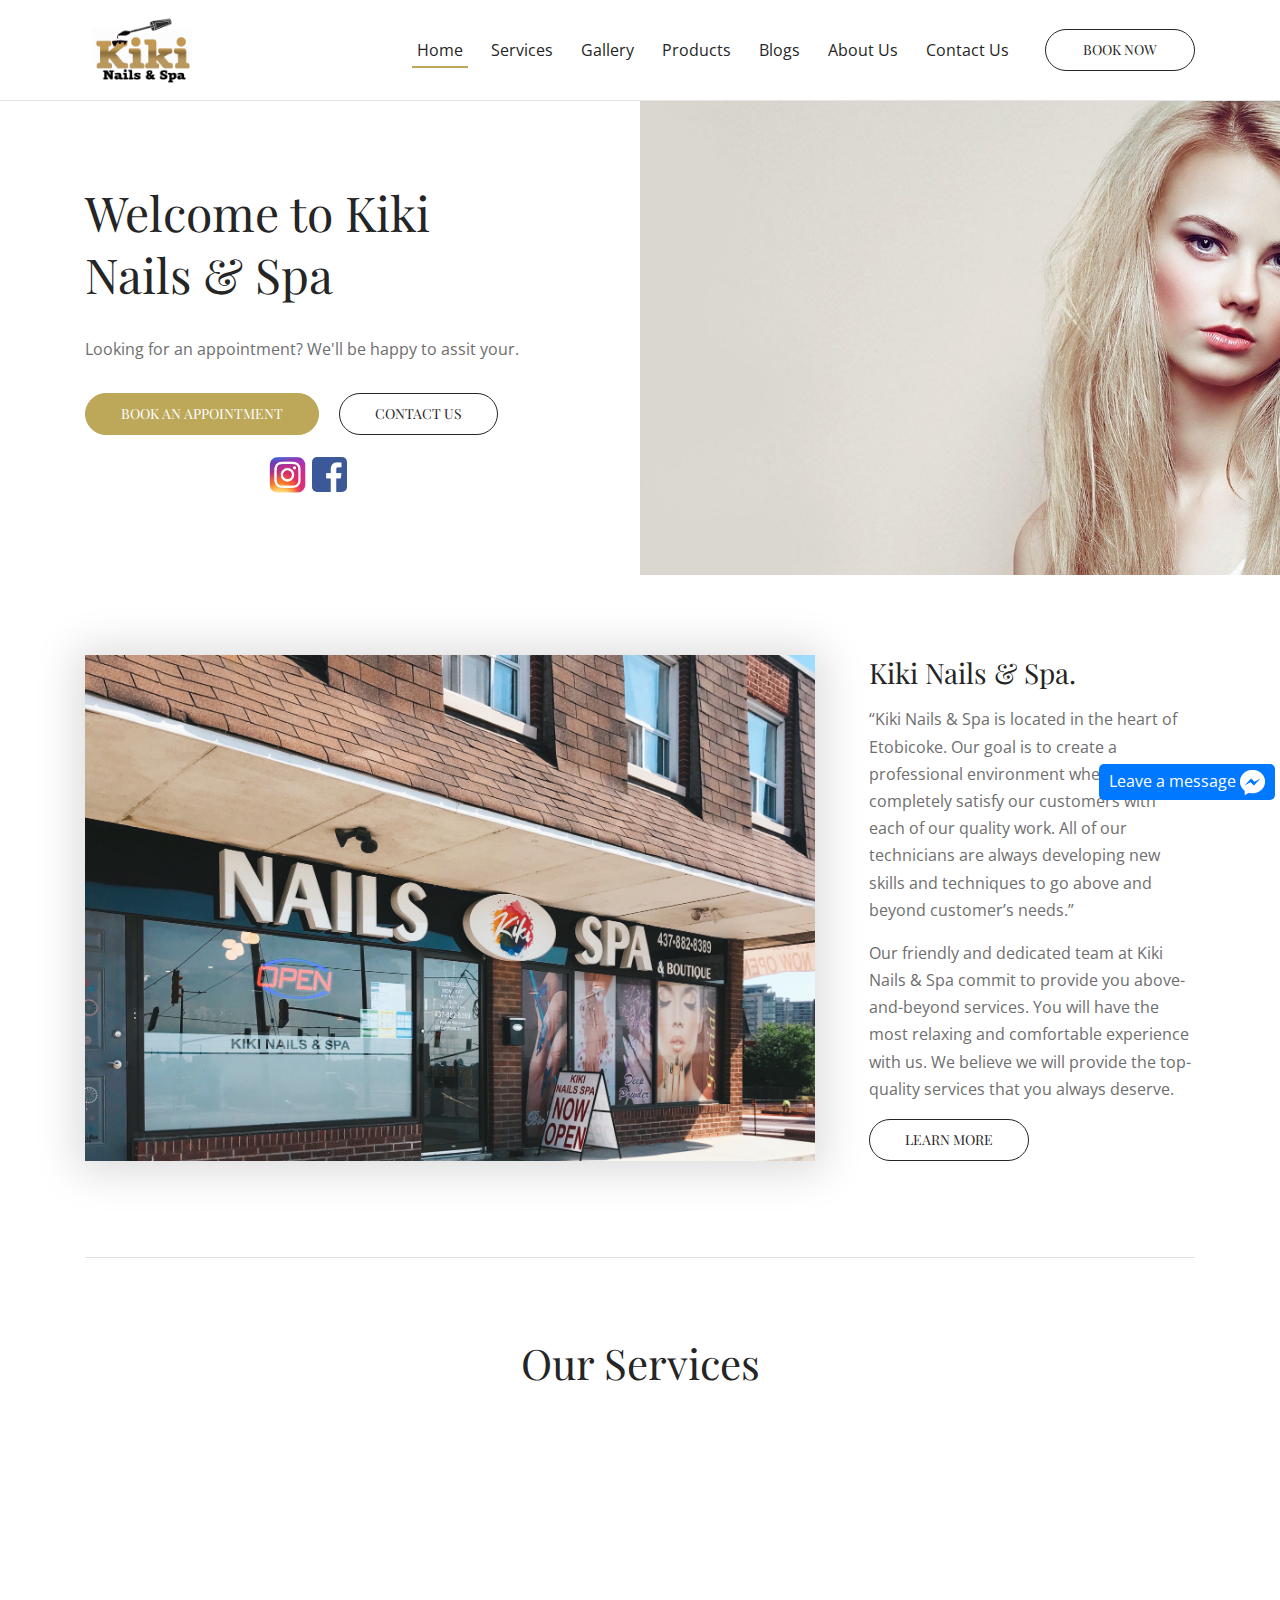
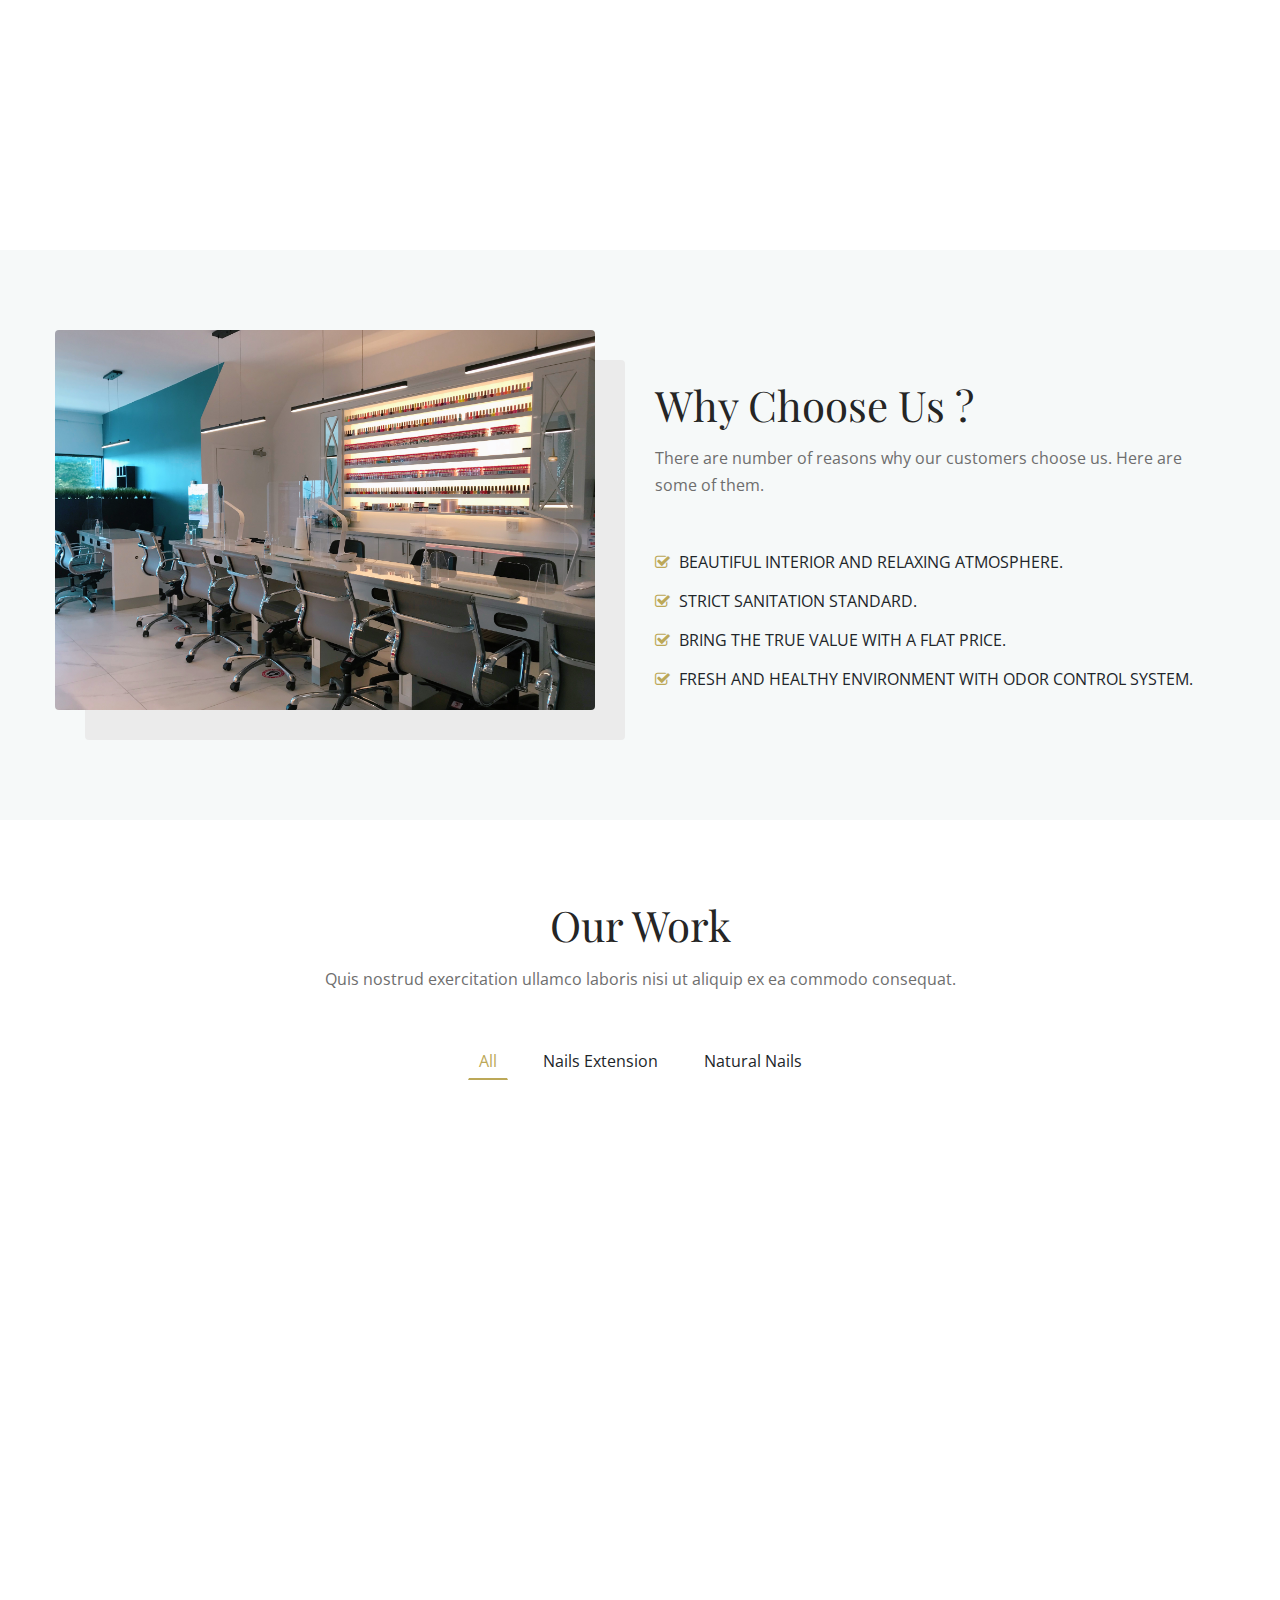
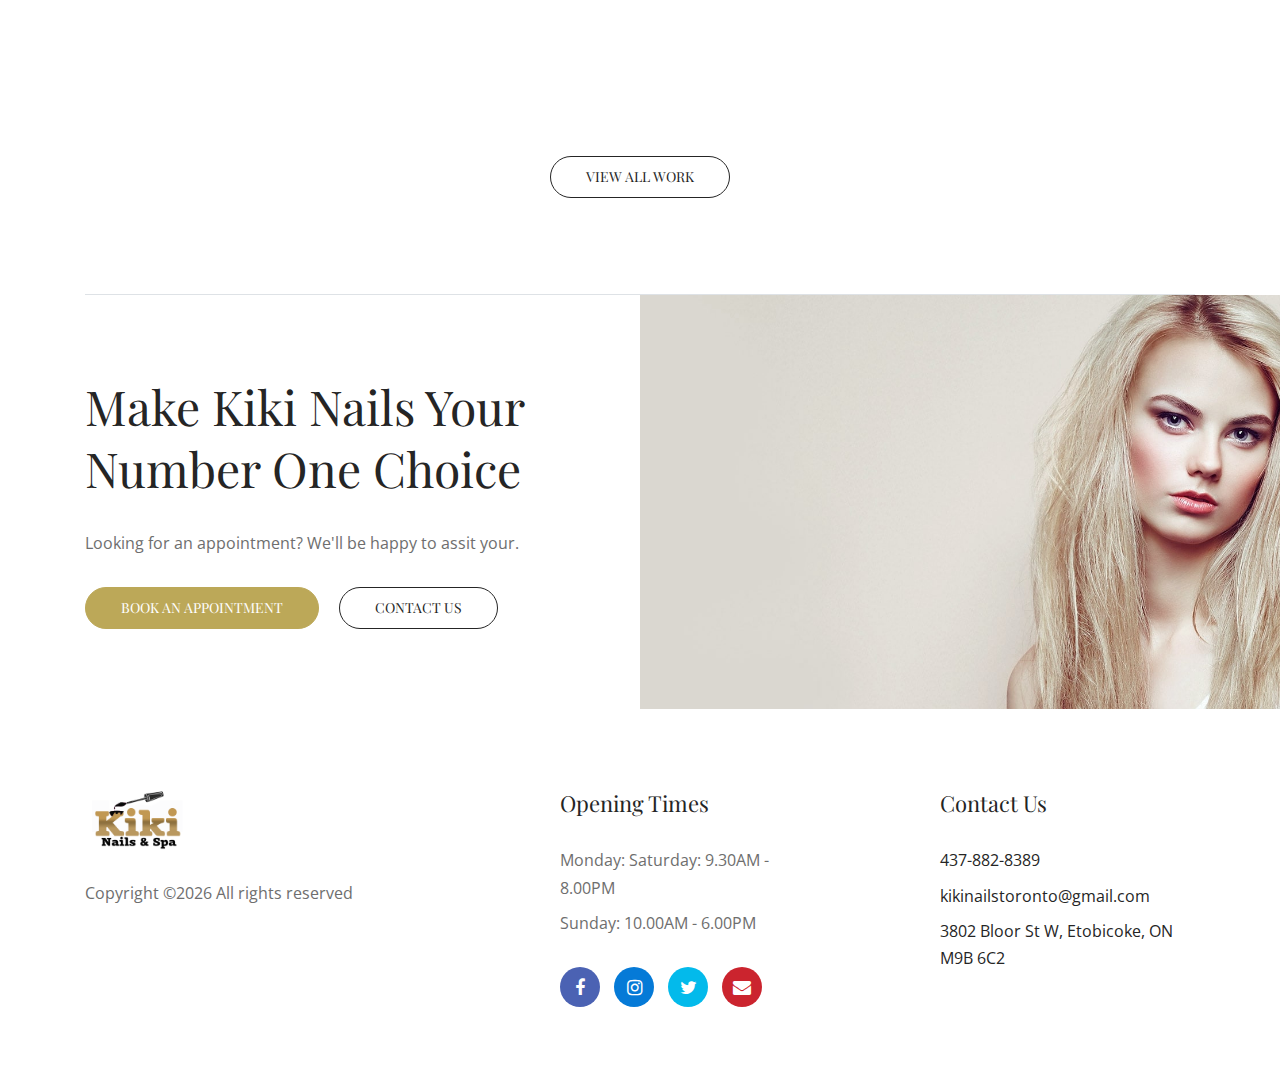
==== commit cfe2e454: "90% Changes are done" ====
--- a/index.html
+++ b/index.html
@@ -15,7 +15,23 @@
 
     <!-- Stylesheet -->
     <link rel="stylesheet" href="style.css">
-
+    <style>
+        .chat{
+            z-index: 999;
+            background: #0078FF;
+            padding:5px;
+            position: fixed;
+            border-radius: 5px;
+            right: 5px;
+            bottom: 100px;
+
+        }
+        .chat a{
+            background: #0078FF;
+            padding:5px;
+            color:white;
+        }
+    </style>
 </head>
 
 <body>
@@ -28,22 +44,7 @@
     <!-- Header Area Start -->
     <header class="header-area">
         <!-- Top Header Area Start -->
-        <div class="top-header-area">
-            <div class="container h-100">
-                <div class="row h-100 align-items-center">
-                    <div class="col-5">
-                        <div class="top-header-content">
-                            <p>Welcome to Kiki Nails & Spa!</p>
-                        </div>
-                    </div>
-                    <div class="col-7">
-                        <div class="top-header-content text-right">
-                            <p><i class="fa fa-clock-o" aria-hidden="true"></i> Mon-Sat: 9.30 to 20.00 <span class="mx-2"></span> | <span class="mx-2"></span> <i class="fa fa-phone" aria-hidden="true"></i> Call us: 437-882-8389</p>
-                        </div>
-                    </div>
-                </div>
-            </div>
-        </div>
+      
         <!-- Top Header Area End -->
 
         <!-- Main Header Start -->
@@ -54,7 +55,7 @@
                     <nav class="classy-navbar justify-content-between" id="akameNav">
 
                         <!-- Logo -->
-                        <a class="nav-brand" href="index.html"><img src="./img/core-img/logo.png" alt=""></a>
+                        <a class="nav-brand" href="index.html"><img src="./img/core-img/logo11.png" alt="" width="110" height="70"></a>
 
                         <!-- Navbar Toggler -->
                         <div class="classy-navbar-toggler">
@@ -71,11 +72,11 @@
                             <div class="classynav">
                                 <ul id="nav">
                                     <li class="active"><a href="./index.html">Home</a></li>
-                                     
+                                    <li><a href="./service.html">Services</a></li>
+                                    <li><a href="./gallery.html">Gallery</a></li>
                                     <li><a href="./products.html">Products</a></li>
-                                    <li><a href="./service.html">Services</a></li>
+                                    <li><a href="./blog.html">Blogs</a></li>
                                     <li><a href="./about.html">About Us</a></li>
-                                    
                                     <li><a href="./contact.html">Contact Us</a></li>
                                 </ul>
 
@@ -96,30 +97,28 @@
     <!-- Header Area End -->
 
     <!-- Welcome Area Start -->
-    <section class="welcome-area">
-        <div class="welcome-slides owl-carousel">
-            <!-- Single Welcome Slide -->
-            <div class="single-welcome-slide bg-img" style="background-image: url(img/bg-img/16.jpg);">
-                <!-- Welcome Content -->
-                <div class="welcome-content h-100">
-                    <div class="container h-100">
-                        <div class="row h-100 align-items-center">
-                            <!-- Welcome Text -->
-                            <div class="col-12 col-md-9 col-lg-6" style="margin-left:5%">
-                                <div class="welcome-text">
-                                    <h2 data-animation="fadeInUp" data-delay="100ms">We Care About <br> Your Nails</h2>
-                                    <p data-animation="fadeInUp" data-delay="400ms">“Discover your own style. Don't try to repeat what has already been written - have the courage to do your own thing and don't be afraid to do something different.”</p>
-                                    <a href="about.html" class="btn akame-btn" data-animation="fadeInUp" data-delay="700ms">About Us</a>
-                                </div>
-                            </div>
-                        </div>
-                    </div>
-                </div>
-            </div>
-
-            <!-- Single Welcome Slide -->
-            
-        </div>
+    <section class="akame-cta-area bg-white section-padding-80">
+        <div class="container">
+            <div class="row">
+                <div class="col-12 col-sm-10 col-xl-5">
+                    <div class="cta-content">
+                        <h2>Welcome to Kiki Nails & Spa </h2>
+                        <p>Looking for an appointment? We'll be happy to assit your.</p>
+                        <div class="akame-btn-group mt-30">
+                            <a href="#" class="btn akame-btn active mr-3 mb-3 mb-sm-0">Book An Appointment</a>
+                            <a href="contact.html" class="btn akame-btn">Contact Us</a>
+                        </div>
+                        <div style="text-align: center; margin-top:20px;">
+                           <a href="https://www.instagram.com/kikinails2020/"> <img src="img/instagram-logos-png-images-free-download-2.png" width="40" height="40"></a>
+                            <a href="https://www.facebook.com/Kiki-Nails-Spa-106893854434912"><img src="img/fb.png" width="35" height="35" style="border-radius: 5px;"></a>
+                        </div>
+                    </div>
+                </div>
+            </div>
+        </div>
+
+        <!-- CTA Thumbnail -->
+        <div class="cta-thumbnail bg-img" style="background-image: url(img/bg-img/16.jpg);"></div>
     </section>
     <!-- Welcome Area End -->
 
@@ -128,18 +127,12 @@
         <div class="container">
             <div class="row align-items-center">
                 <!-- Section Heading -->
-                <div class="col-12 col-md-6 col-lg-4">
-                    <div class="section-heading mb-80">
-                        <h2>Kiki Nails </h2>
-                        <p>The House of Nails &amp; Spa</p>
-                        <span>About Us</span>
-                    </div>
-                </div>
+               
 
                 <!-- About Us Thumbnail -->
-                <div class="col-12 col-md-6 col-lg-4">
+                <div class="col-12 col-md-6 col-lg-8">
                     <div class="about-us-thumbnail mb-80">
-                        <img src="img/bg-img/marble_white_nude_powder_nails.jpeg" alt="">
+                        <img src="img/outside.jpeg" width="800" height="500" alt="">
                     </div>
                 </div>
 
@@ -148,6 +141,7 @@
                     <div class="about-us-content mb-80 pl-4">
                         <h3>Kiki Nails & Spa.</h3>
                         <p>“Kiki Nails & Spa is located in the heart of Etobicoke. Our goal is to create a professional environment where we completely satisfy our customers with each of our quality work. All of our technicians are always developing new skills and techniques to go above and beyond customer’s needs.”</p>
+                        <p>Our friendly and dedicated team at Kiki Nails & Spa commit to provide you above-and-beyond services. You will have the most relaxing and comfortable experience with us. We believe we will provide the top-quality services that you always deserve.</p>
                         <a href="about.html" class="btn akame-btn" data-animation="fadeInUp" data-delay="700ms">Learn More</a>
                     </div>
                 </div>
@@ -178,38 +172,46 @@
 
                 <!-- Single Service Area -->
                 <div class="col-12 col-sm-6 col-lg-3">
-                    <div class="single-service-area mb-80 wow fadeInUp" data-wow-delay="200ms">
-                        <img src="img/core-img/massage.jpeg" alt="">
-                        <h5>Relaxation Massage</h5>
-                        <p>Ut enim ad minim veniam, quis trud exercitation...</p>
-                    </div>
+                    <a href="service.html#Relaxation">
+                        <div class="single-service-area mb-80 wow fadeInUp" data-wow-delay="200ms">
+                            <img src="img/core-img/massage.jpeg" alt="">
+                            <h5>Relaxation Massage</h5>
+                            <p>Ut enim ad minim veniam, quis trud exercitation...</p>
+                        </div>
+                   </a>
                 </div>
 
                 <!-- Single Service Area -->
                 <div class="col-12 col-sm-6 col-lg-3">
+                        <a href="service.html#Extension">
                     <div class="single-service-area mb-80 wow fadeInUp" data-wow-delay="400ms">
                         <img src="img/core-img/nail.jpeg" alt="">
                         <h5>Nails  Services</h5>
                         <p>Consectetur adipisicing elit, sed doe eiusmod.</p>
                     </div>
+                    </a>
                 </div>
 
                 <!-- Single Service Area -->
                 <div class="col-12 col-sm-6 col-lg-3">
+                        <a href="service.html#FacialWaxing">
                     <div class="single-service-area mb-80 wow fadeInUp" data-wow-delay="600ms">
                         <img src="img/core-img/face.jpeg" alt="">
                         <h5>Silky Facial Waxing</h5>
                         <p>Nemo enim ipsam voluptatem quia voluptas</p>
                     </div>
+                        </a>
                 </div>
 
                 <!-- Single Service Area -->
                 <div class="col-12 col-sm-6 col-lg-3">
+                        <a href="service.html#BodyWaxing">
                     <div class="single-service-area mb-80 wow fadeInUp" data-wow-delay="800ms">
                         <img src="img/core-img/body.jpeg" alt="">
                         <h5>Silky Body Waxing</h5>
                         <p>Ut enim ad minim veniam, quis trud exercitation...</p>
                     </div>
+                    </a>
                 </div>
 
             </div>
@@ -223,7 +225,7 @@
             <div class="row align-items-center">
                 <div class="col-12 col-lg-6">
                     <div class="choose-us-thumbnail mt-30 mb-80">
-                        <div class="choose-us-img bg-img" style="background-image: url(img/bg-img/abstract_nails_design_black_oval.png);"></div>
+                        <div class="choose-us-img bg-img" style="background-image: url(img/core-img/test.jpeg);"></div>
                     </div>
                 </div>
                 <div class="col-12 col-lg-6">
@@ -377,70 +379,77 @@
 
     <!-- Footer Area Start -->
     <footer class="footer-area section-padding-80-0">
-            <div class="container">
-                <div class="row justify-content-between">
-    
-                    <!-- Single Footer Widget -->
-                    <div class="col-12 col-sm-6 col-md-4">
-                        <div class="single-footer-widget mb-80">
-                            <!-- Footer Logo -->
-                            <a href="#" class="footer-logo"><img src="img/core-img/logo.png" alt=""></a>
-    
-                            <p class="mb-30">KiKi Nails & Spa. A place that provides the top-quality services that you always deserve.</p>
-    
-                            <!-- Copywrite Text -->
-                            <div class="copywrite-text">
-                                <p> 
-    Copyright &copy;<script>document.write(new Date().getFullYear());</script> All rights reserved  
-     </p>
-                            </div>
-                        </div>
-                    </div>
-    
-                    <!-- Single Footer Widget -->
-                    <div class="col-12 col-sm-6 col-md-4 col-xl-3">
-                        <div class="single-footer-widget mb-80">
-                            <!-- Widget Title -->
-                            <h4 class="widget-title">Opening times</h4>
-    
-                            <!-- Open Times -->
-                            <div class="open-time">
-                                <p>Monday: Friday: 10.00 - 23.00</p>
-                                <p>Saturday: 10.00 - 19.00</p>
-                            </div>
-    
-                            <!-- Social Info -->
-                            <div class="social-info">
-                                <a href="https://www.facebook.com/Kiki-Nails-Spa-106893854434912" class="facebook"><i class="fa fa-facebook"></i></a>
-                                
-                               
-                                <a href="https://www.instagram.com/kikinails2020/" class="instagram"><i class="fa fa-instagram"></i></a>
-                                <a href="#" class="twitter"><i class="fa fa-twitter"></i></a>
-                                <a href="mailto:kikinailstoronto@gmail.com" class="google-plus"><i class="fa fa-envelope"></i></a>
-                            </div>
-                        </div>
-                    </div>
-    
-                    <!-- Single Footer Widget -->
-                    <div class="col-12 col-md-4 col-xl-3">
-                        <div class="single-footer-widget mb-80">
-    
-                            <!-- Widget Title -->
-                            <h4 class="widget-title">Contact Us</h4>
-    
-                            <!-- Contact Address -->
-                            <div class="contact-address">
-                                <p>Tel: 437-882-8389 </p>
-                                <p> <a href="mailto:kikinailstoronto@gmail.com">kikinailstoronto@gmail.com</a> </p>
-                                <p>Address:3802 Bloor St W, Etobicoke, ON M9B 6C2</p>
-                            </div>
-                        </div>
-                    </div>
-    
-                </div>
-            </div>
-        </footer>
-    <div class="hover_bkgr_fricc">
+        <div class="container">
+            <div class="row justify-content-between">
+
+                <!-- Single Footer Widget -->
+                <div class="col-12 col-sm-6 col-md-4">
+                    <div class="single-footer-widget mb-80">
+                        <!-- Footer Logo -->
+                        <a href="index.html" class="footer-logo"><img src="img/core-img/logo11.png" width="100" height="70" alt=""></a>
+      <!-- Copywrite Text -->
+                        <div class="copywrite-text">
+                            <p> 
+Copyright &copy;<script>document.write(new Date().getFullYear());</script> All rights reserved  
+ </p>
+                        </div>
+                    </div>
+                </div>
+
+                <!-- Single Footer Widget -->
+                <div class="col-12 col-sm-6 col-md-4 col-xl-3">
+                    <div class="single-footer-widget mb-80">
+                        <!-- Widget Title -->
+                        <h4 class="widget-title">Opening times</h4>
+
+                        <!-- Open Times -->
+                        <div class="open-time">
+                            <p>Monday: Saturday: 9.30AM - 8.00PM</p>
+                            <p>Sunday: 10.00AM - 6.00PM</p>
+                        </div>
+
+                        <!-- Social Info -->
+                        <div class="social-info">
+                            <a href="https://www.facebook.com/Kiki-Nails-Spa-106893854434912" class="facebook"><i class="fa fa-facebook"></i></a>
+                            
+                           
+                            <a href="https://www.instagram.com/kikinails2020/" class="instagram"><i class="fa fa-instagram"></i></a>
+                            <a href="#" class="twitter"><i class="fa fa-twitter"></i></a>
+                            <a href="mailto:kikinailstoronto@gmail.com" class="google-plus"><i class="fa fa-envelope"></i></a>
+                        </div>
+                    </div>
+                </div>
+
+                <!-- Single Footer Widget -->
+                <div class="col-12 col-md-4 col-xl-3">
+                    <div class="single-footer-widget mb-80">
+
+                        <!-- Widget Title -->
+                        <h4 class="widget-title">Contact Us</h4>
+
+                        <!-- Contact Address -->
+                        <div class="contact-address">
+                            <p> <a href="tel:437-882-8389">437-882-8389</a>  </p>
+                            <p> <a href="mailto:kikinailstoronto@gmail.com">kikinailstoronto@gmail.com</a> </p>
+                            <p> <a href="https://g.page/kikinails?share">
+                                3802 Bloor St W, Etobicoke, ON M9B 6C2
+                            </a> </p>
+                        </div>
+                    </div>
+                </div>
+
+            </div>
+        </div>
+    </footer>
+
+
+        <div class="chat">
+                <a href="#" onClick="window.open('http://m.me/Kikinails2020','Leave a messagee','resizable,height=460, top=200, left=900,width=370'); return false;">Leave a message <img src="img/icon.png" width="25" height="25"></a><noscript>You need Javascript to use the previous link or use <a href="http://m.me/Kikinails2020" target="_blank">New Page</a></noscript>
+            <!-- <a href="http://m.me/Kikinails2020">Leave a message <img src="img/icon.png" width="25" height="25"> </a> -->
+        </div>
+
+
+    <!-- <div class="hover_bkgr_fricc">
         <span class="helper"></span>
         <div>
             <div class="popupCloseButton">&times;</div>
@@ -450,7 +459,7 @@
                 <img height="20" width="20" src="img/icon.png">
             </a>
         </div>
-    </div>
+    </div> -->
     <!-- Footer Area End -->
 
     <!-- All JS Files -->
@@ -467,30 +476,30 @@
     <script src="js/default-assets/active.js"></script>
     <script>
 
-        $(window).load(function () {
-            var Displayed = false;
+    //     $(window).load(function () {
+    //         var Displayed = false;
         
-        $('.hover_bkgr_fricc').click(function(){
-            $('.hover_bkgr_fricc').hide();
-            Displayed = true;
-        });
-        $('.popupCloseButton').click(function(){
-            $('.hover_bkgr_fricc').hide();
-            Displayed = true;
-        });
-
-        $(window).scroll(function() {
-            var height = $(window).scrollTop();
-
-            if(height  > 150 && !Displayed) {
-                $('.hover_bkgr_fricc').show();
-                // do something
-            }
-            else{
-                $('.hover_bkgr_fricc').hide();
-            }
-        });
-    });
+    //     $('.hover_bkgr_fricc').click(function(){
+    //         $('.hover_bkgr_fricc').hide();
+    //         Displayed = true;
+    //     });
+    //     $('.popupCloseButton').click(function(){
+    //         $('.hover_bkgr_fricc').hide();
+    //         Displayed = true;
+    //     });
+
+    //     $(window).scroll(function() {
+    //         var height = $(window).scrollTop();
+
+    //         if(height  > 150 && !Displayed) {
+    //             $('.hover_bkgr_fricc').show();
+    //             // do something
+    //         }
+    //         else{
+    //             $('.hover_bkgr_fricc').hide();
+    //         }
+    //     });
+    // });
         </script>
 </body>
 
--- a/style.css
+++ b/style.css
@@ -1715,6 +1715,33 @@
   padding:20px;
   z-index:10000;
 }
+.buttons{
+  margin-top: 5%;
+  width: 100%;
+  display: flex;
+  flex-direction: row;
+  justify-content: center;
+  /* background: blue; */
+}
+.buttons ul{
+  list-style-type: none;
+  margin:0;
+  padding:0;
+}
+.buttons ul li{
+  display: inline;
+  
+ 
+  margin:0;
+  
+}
+.buttons ul li a{
+  background: #f2f2f2;
+  padding:15px;
+  margin:5px;
+  
+  border-radius: 5px;
+}
 .msgButton{
   background: #0066ff;
   color:white;
@@ -1771,4 +1798,19 @@
   margin: 20px;
   display: inline-block;
   font-weight: bold;
+}
+@media only screen and (max-width: 700px) {
+  .buttons{
+    flex-direction: column;
+    align-items: center;
+  }
+  .buttons ul li{
+    display: block;
+    margin-top:5%
+  }
+  .buttons ul li a{
+    display: block;
+   /* background: blue; */
+   width: 100%;
+  }
 }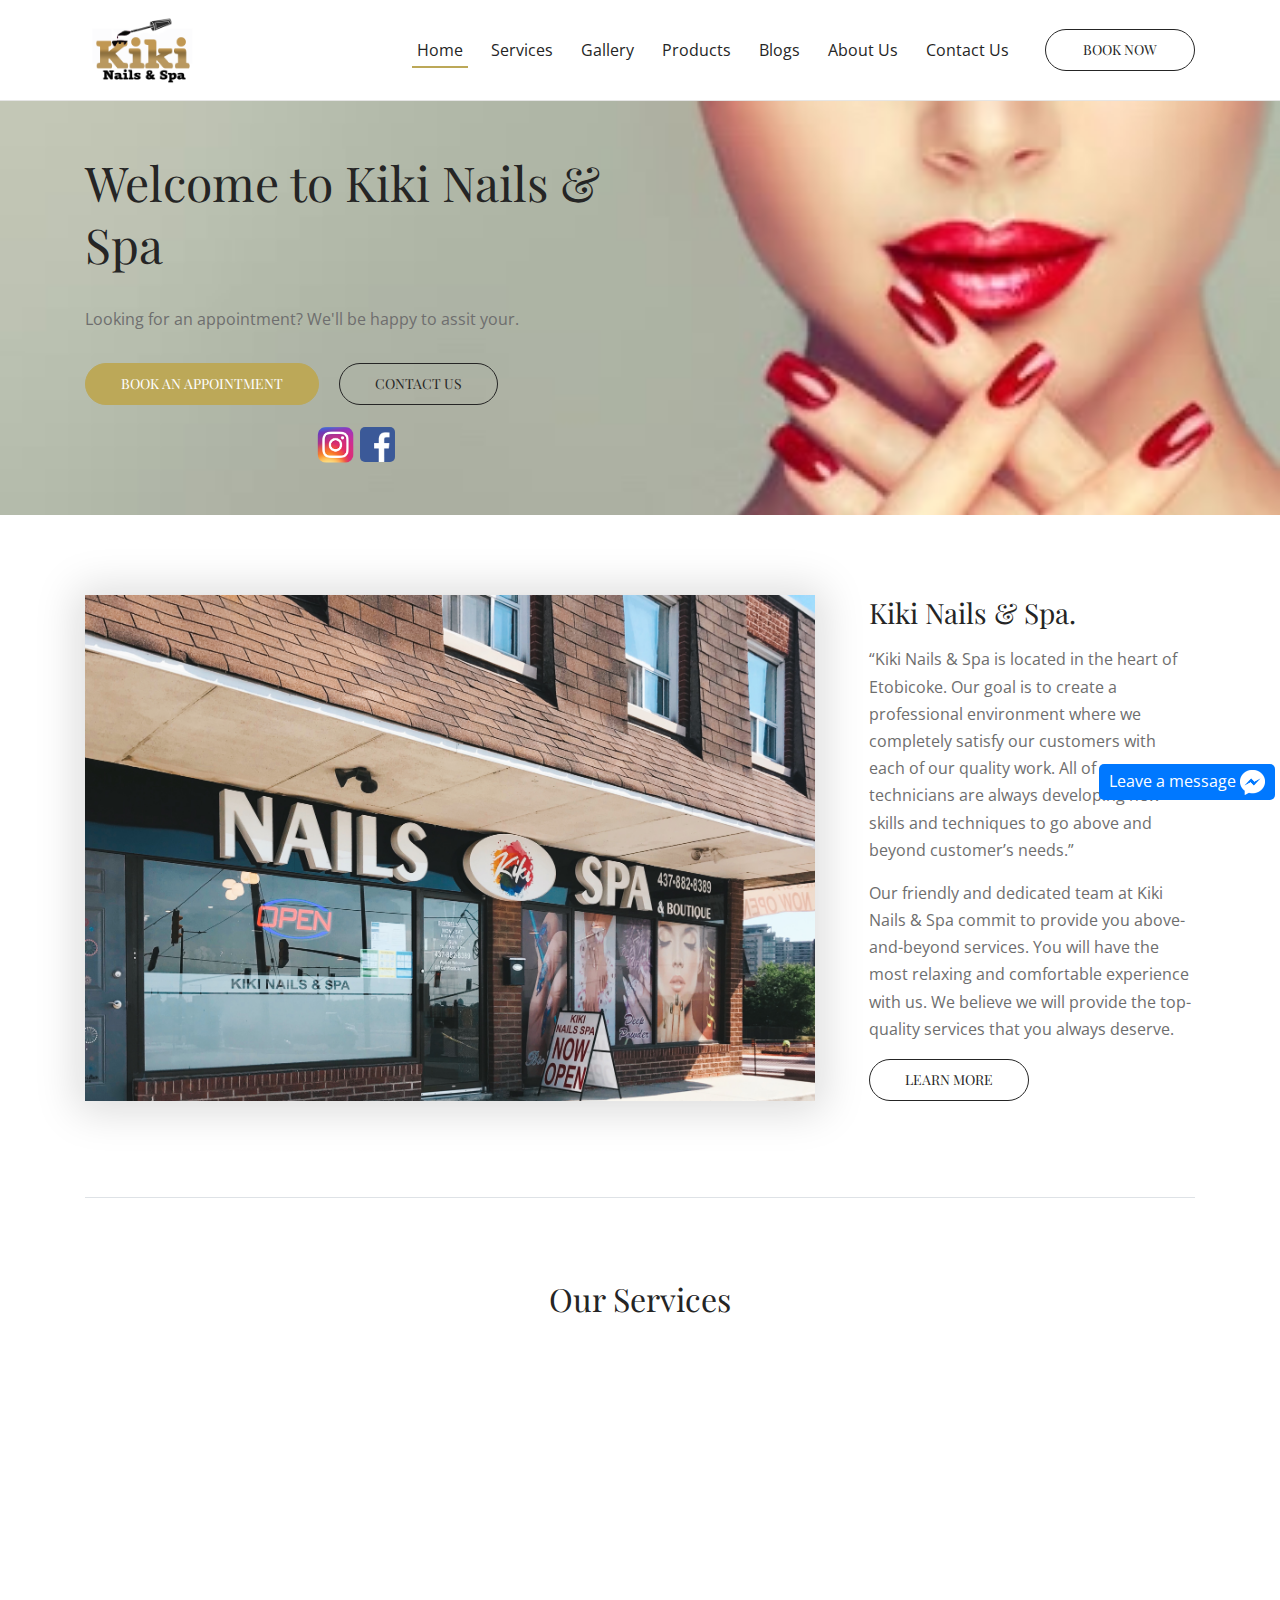
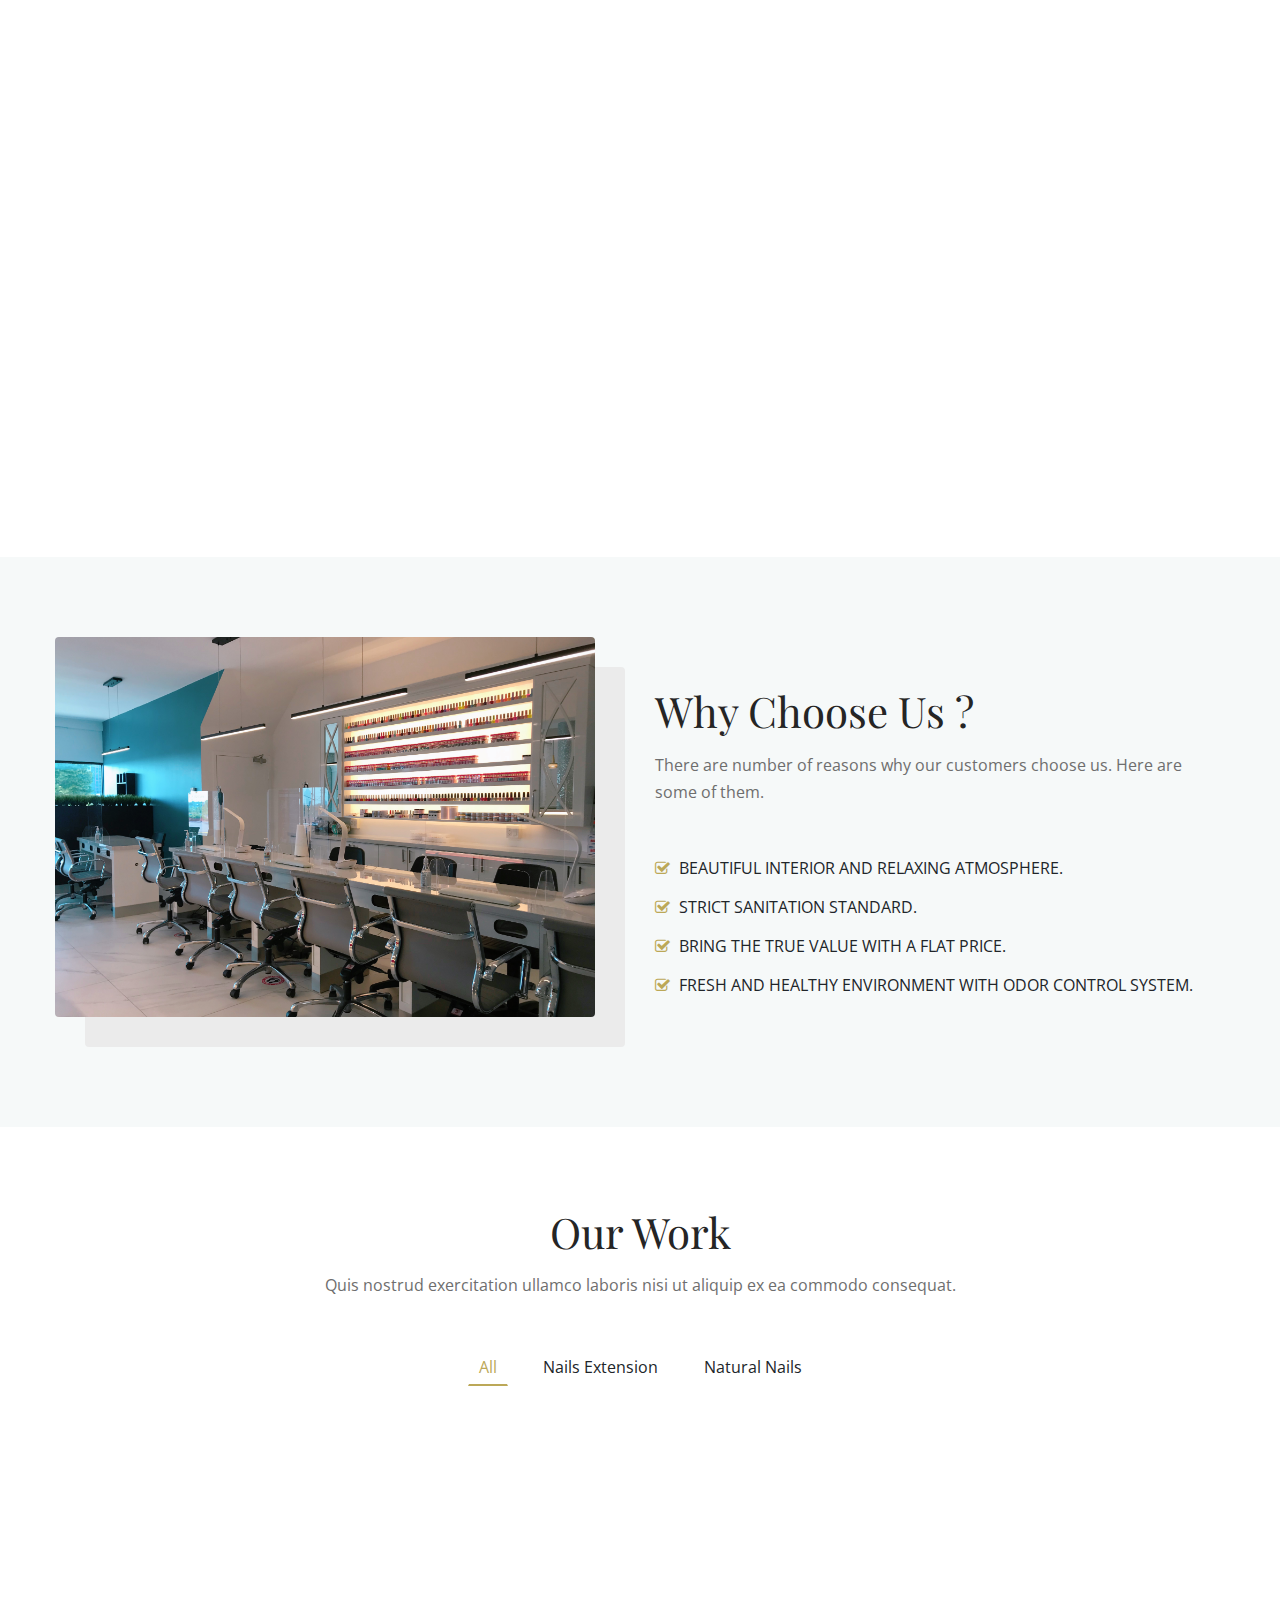
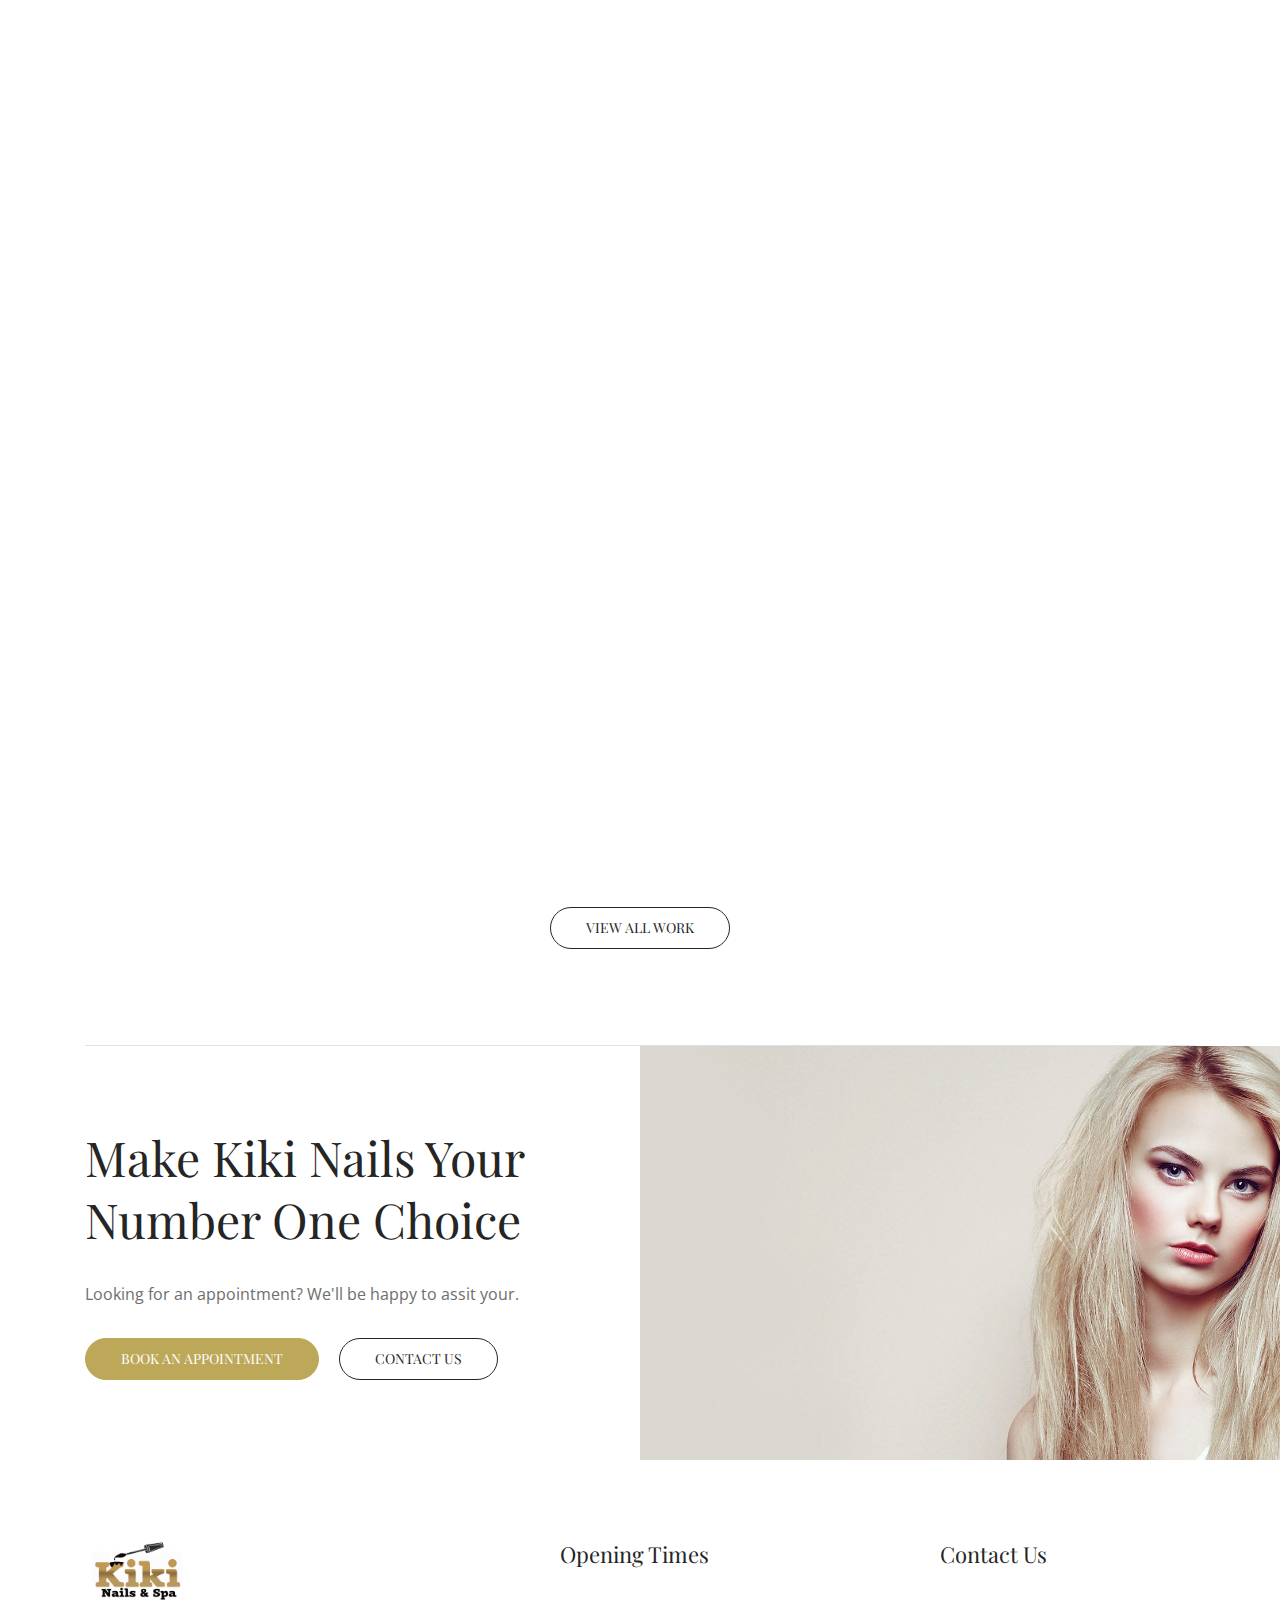
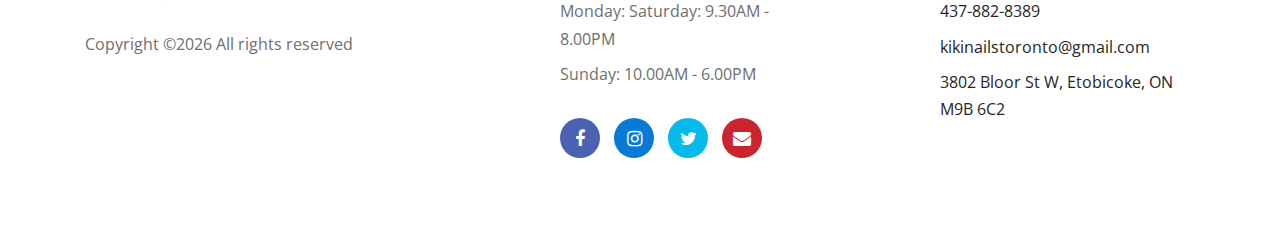
==== commit da2e0a1c: "hope so its final" ====
--- a/index.html
+++ b/index.html
@@ -12,9 +12,11 @@
 
     <!-- Favicon -->
     <link rel="icon" href="./img/core-img/favicon.ico">
-
+    <link rel="stylesheet" href="https://cdnjs.cloudflare.com/ajax/libs/OwlCarousel2/2.3.4/assets/owl.carousel.min.css" integrity="sha512-tS3S5qG0BlhnQROyJXvNjeEM4UpMXHrQfTGmbQ1gKmelCxlSEBUaxhRBj/EFTzpbP4RVSrpEikbmdJobCvhE3g==" crossorigin="anonymous" />
     <!-- Stylesheet -->
+    <script src="https://cdnjs.cloudflare.com/ajax/libs/OwlCarousel2/2.3.4/owl.carousel.min.js" integrity="sha512-bPs7Ae6pVvhOSiIcyUClR7/q2OAsRiovw4vAkX+zJbw3ShAeeqezq50RIIcIURq7Oa20rW2n2q+fyXBNcU9lrw==" crossorigin="anonymous"></script>
     <link rel="stylesheet" href="style.css">
+   
     <style>
         .chat{
             z-index: 999;
@@ -31,6 +33,37 @@
             padding:5px;
             color:white;
         }
+     
+
+.serviceItem:hover{
+text-decoration: none;
+}
+/* Equal Heights for OwlCarousel 2 */
+.owl-carousel .owl-stage {
+	 display: flex;
+}
+ .owl-carousel .owl-item {
+	 display: flex;
+	 flex: 1 0 auto;
+}
+ .owl-carousel .thumbnail {
+	 display: flex;
+	 flex-direction: column;
+	 margin: 0 15px;
+}
+ .owl-carousel .thumbnail .caption {
+	 display: flex;
+	 flex: 1 0 auto;
+	 flex-direction: column;
+}
+ .owl-carousel .thumbnail .caption .flex-text {
+	 flex-grow: 1;
+}
+@media only screen and (max-width:480px) {
+    
+}
+ 
+
     </style>
 </head>
 
@@ -97,10 +130,14 @@
     <!-- Header Area End -->
 
     <!-- Welcome Area Start -->
-    <section class="akame-cta-area bg-white section-padding-80">
-        <div class="container">
+   
+
+
+    <section class="akame-cta-area bg-white section-padding-50" >
+        <div class="container-fluid"  style="background-image: url(img/core-img/Attachment_1599680303.jpeg); background-size: cover; padding:50px;">
+          <div class="container">
             <div class="row">
-                <div class="col-12 col-sm-10 col-xl-5">
+                <div class="col-12 col-sm-10 col-xl-6">
                     <div class="cta-content">
                         <h2>Welcome to Kiki Nails & Spa </h2>
                         <p>Looking for an appointment? We'll be happy to assit your.</p>
@@ -115,10 +152,11 @@
                     </div>
                 </div>
             </div>
+          </div>
         </div>
 
         <!-- CTA Thumbnail -->
-        <div class="cta-thumbnail bg-img" style="background-image: url(img/bg-img/16.jpg);"></div>
+        
     </section>
     <!-- Welcome Area End -->
 
@@ -154,13 +192,133 @@
     <div class="container">
         <div class="border-top mt-3"></div>
     </div>
-
+    
     <!-- Our Service Area Start -->
-    <section class="akame-service-area section-padding-80-0">
+
+    <section class="testimonial-area section-padding-80">
+            <div class="container">
+                <h2 style="text-align:center">Our Services</h2><br>
+                <div class="row justify-content-center">
+                    <div class="col-10">
+                        <div class="testimonial-slides owl-carousel" id="carouselDemo">
+    
+                            <!-- Single Testimonial Slide -->
+                           
+                            
+    
+                            <!-- Single Testimonial Slide -->
+                            <div class="single-testimonial-slide">
+                                <div class="serviceSingle">
+                                    <a href="service.html#Relaxation" class="serviceItem">
+                                        <div class="single-service-area mb-80 wow fadeInUp" data-wow-delay="200ms">
+                                            <img src="img/core-img/manicurepedicure.JPG" alt=""  class="serviceImage">
+                                            <h5>Pedicure & manicure
+                                            </h5>
+                                            <p>Hygiene and cleanliness are our top priority. Single-use practice is strictly enforced to ensure the safest salon environment for customers.</p>
+                                        </div>
+                                   </a>
+                                </div>
+                                <div class="serviceSingle">
+                                    <a href="service.html#Extension" class="serviceItem">
+                                        <div class="single-service-area mb-80 wow fadeInUp" data-wow-delay="400ms">
+                                            <img src="img/core-img/nailExtension.JPG" alt="" class="serviceImage">
+                                            <h5>Nails Extension Services</h5>
+                                            <p>We always keep ourselves updated with the latest trend and nail techniques. Our experienced technicians are dedicated and committed to provide you the nails you always wanted.</p>
+                                        </div>
+                                    </a>
+                                </div>
+                            </div> 
+                            
+                           
+
+                            <div class="single-testimonial-slide">
+                              <div class="serviceSingle">
+                                <a href="service.html#FacialWaxing" class="serviceItem">
+                                    <div class="single-service-area mb-80 wow fadeInUp" data-wow-delay="600ms">
+                                        <img src="img/core-img/face.jpeg" alt="" class="serviceImage">
+                                        <h5>Facial Services</h5>
+                                        <p>Our facial services will leave your skin feeling clean, smooth and refreshed. We will tailor our service for your specific type of skin to the best result.
+                                            </p>
+                                    </div>
+                                 </a>
+                              </div>
+                              <div class="serviceSingle">
+                                <a href="service.html#BodyWaxing" class="serviceItem">
+                                    <div class="single-service-area mb-80 wow fadeInUp" data-wow-delay="800ms">
+                                        <img src="img/core-img/body.jpeg" alt="" class="serviceImage">
+                                        <h5>Silky Body Waxing</h5>
+                                        <p>By adding our silky body waxing to your visit, we will make your skin glow with radiance while feeling smooth, fresh and clean. Unlike shaving, waxing will save you from unwanted hair for a much longer time.
+                                                                    </p>
+                                    </div>
+                                 </a>
+                              </div>
+                            </div>
+                            
+                           
+                            <div class="single-testimonial-slide">
+                               <div class="serviceSingle">
+                                <a href="service.html#BodyWaxing" class="serviceItem">
+                                    <div class="single-service-area mb-80 wow fadeInUp" data-wow-delay="800ms">
+                                        <img src="img/core-img/massage.jpeg" alt=""  class="serviceImage">
+                                        <h5>Relaxation massage</h5>
+                                        <p>Relaxation massage helps ease muscle tension, improve blood flow, alleviate pain, and relieve stress. Our massage therapist will provide the most relaxing session you have ever received. This is the best treat you always deserve.  </p>
+                                    </div>
+                                </a>
+                               </div>
+                               <div class="serviceSingle">
+                                <a href="service.html#Relaxation" class="serviceItem">
+                                    <div class="single-service-area mb-80 wow fadeInUp" data-wow-delay="200ms">
+                                        <img src="img/core-img/manicurepedicure.JPG" alt=""  class="serviceImage">
+                                        <h5>Pedicure & manicure
+                                        </h5>
+                                        <p>Hygiene and cleanliness are our top priority. Single-use practice is strictly enforced to ensure the safest salon environment for customers.</p>
+                                    </div>
+                               </a>
+                            </div>
+
+                            </div>
+     
+     
+                            <div class="single-testimonial-slide">
+                               <div class="serviceSingle">
+                                <a href="service.html#Extension" class="serviceItem">
+                                    <div class="single-service-area mb-80 wow fadeInUp" data-wow-delay="400ms">
+                                        <img src="img/core-img/nailExtension.JPG" alt="" class="serviceImage">
+                                        <h5>Nails Extension Services</h5>
+                                        <p>We always keep ourselves updated with the latest trend and nail techniques. Our experienced technicians are dedicated and committed to provide you the nails you always wanted.</p>
+                                    </div>
+                                </a>
+                               </div>
+                               <div class="serviceSingle">
+                                <a href="service.html#FacialWaxing" class="serviceItem">
+                                    <div class="single-service-area mb-80 wow fadeInUp" data-wow-delay="600ms">
+                                        <img src="img/core-img/face.jpeg" alt="" class="serviceImage">
+                                        <h5>Facial Services</h5>
+                                        <p>Our facial services will leave your skin feeling clean, smooth and refreshed. We will tailor our service for your specific type of skin to the best result.
+                                            </p>
+                                    </div>
+                                 </a>
+                            </div>
+                            
+                            </div>
+                            <!-- Single Testimonial Slide -->
+                          
+    
+                        </div>
+                    </div>
+                </div>
+            </div>
+        </section>
+    
+
+
+
+
+    <!-- <section class="akame-service-area section-padding-80-0">
         <div class="container">
             <div class="row">
                 <div class="col-12">
-                    <!-- Section Heading -->
+                    
                     <div class="section-heading text-center">
                         <h2>Our Services</h2>
                         
@@ -168,58 +326,107 @@
                 </div>
             </div>
 
+            
+
             <div class="row">
 
-                <!-- Single Service Area -->
+                
                 <div class="col-12 col-sm-6 col-lg-3">
-                    <a href="service.html#Relaxation">
+                    <a href="service.html#Relaxation" class="serviceItem">
                         <div class="single-service-area mb-80 wow fadeInUp" data-wow-delay="200ms">
                             <img src="img/core-img/massage.jpeg" alt="">
-                            <h5>Relaxation Massage</h5>
-                            <p>Ut enim ad minim veniam, quis trud exercitation...</p>
+                            <h5>Pedicure & manicure
+                            </h5>
+                            <p>Hygiene and cleanliness are our top priority. Single-use practice is strictly enforced to ensure the safest salon environment for customers.</p>
                         </div>
                    </a>
                 </div>
 
-                <!-- Single Service Area -->
+                
                 <div class="col-12 col-sm-6 col-lg-3">
                         <a href="service.html#Extension">
                     <div class="single-service-area mb-80 wow fadeInUp" data-wow-delay="400ms">
                         <img src="img/core-img/nail.jpeg" alt="">
-                        <h5>Nails  Services</h5>
-                        <p>Consectetur adipisicing elit, sed doe eiusmod.</p>
+                        <h5>Nails Extension Services</h5>
+                        <p>We always keep ourselves updated with the latest trend and nail techniques. Our experienced technicians are dedicated and committed to provide you the nails you always wanted.</p>
                     </div>
                     </a>
                 </div>
 
-                <!-- Single Service Area -->
+               
                 <div class="col-12 col-sm-6 col-lg-3">
                         <a href="service.html#FacialWaxing">
                     <div class="single-service-area mb-80 wow fadeInUp" data-wow-delay="600ms">
                         <img src="img/core-img/face.jpeg" alt="">
-                        <h5>Silky Facial Waxing</h5>
-                        <p>Nemo enim ipsam voluptatem quia voluptas</p>
+                        <h5>Facial Services</h5>
+                        <p>Our facial services will leave your skin feeling clean, smooth and refreshed. We will tailor our service for your specific type of skin to the best result.
+                            </p>
                     </div>
                         </a>
                 </div>
 
-                <!-- Single Service Area -->
+                
                 <div class="col-12 col-sm-6 col-lg-3">
                         <a href="service.html#BodyWaxing">
                     <div class="single-service-area mb-80 wow fadeInUp" data-wow-delay="800ms">
                         <img src="img/core-img/body.jpeg" alt="">
                         <h5>Silky Body Waxing</h5>
-                        <p>Ut enim ad minim veniam, quis trud exercitation...</p>
+                        <p>By adding our silky body waxing to your visit, we will make your skin glow with radiance while feeling smooth, fresh and clean. Unlike shaving, waxing will save you from unwanted hair for a much longer time.
+                                                    </p>
                     </div>
                     </a>
                 </div>
 
             </div>
         </div>
-    </section>
+    </section> -->
     <!-- Our Service Area End -->
-
+    
     <!-- Why Choose Us Area Start -->
+    <!-- <section>
+            <div class="container">
+                <div id="owl-demo-2" class="owl-carousel owl-theme">
+        
+                    <article class="thumbnail item">
+                        <a href="#!">
+                            <img src="http://placehold.it/500x500/555/fff" class="img-responsive" />
+                        </a>
+                        <div class="caption">
+                            <h4>OWL Carousel 2.3.4</h4>
+                            <p class="flex-text">Lorem ipsum, dolor sit amet consectetur adipisicing elit. Aspernatur debitis obcaecati sint doloremque unde hic aliquid! Aspernatur, quia debitis. Doloribus odio quia ratione id laudantium adipisci distinctio, placeat quos accusamus?</p>
+                            <a class="btn btn-primary btn-block">Button Text</a>
+                        </div>
+                    </article>
+                    <article class="thumbnail item">
+                            <a href="#!">
+                                <img src="http://placehold.it/500x500/555/fff" class="img-responsive" />
+                            </a>
+                            <div class="caption">
+                                <h4>OWL Carousel 2.3.4</h4>
+                                <p class="flex-text">Lorem ipsum, dolor sit amet consectetur adipisicing elit. Aspernatur debitis obcaecati sint doloremque unde hic aliquid! Aspernatur, quia debitis. Doloribus odio quia ratione id laudantium adipisci distinctio, placeat quos accusamus?</p>
+                                <a class="btn btn-primary btn-block">Button Text</a>
+                            </div>
+                        </article>
+                        <article class="thumbnail item">
+                                <a href="#!">
+                                    <img src="http://placehold.it/500x500/555/fff" class="img-responsive" />
+                                </a>
+                                <div class="caption">
+                                    <h4>OWL Carousel 2.3.4</h4>
+                                    <p class="flex-text">Lorem ipsum, dolor sit amet consectetur adipisicing elit. Aspernatur debitis obcaecati sint doloremque unde hic aliquid! Aspernatur, quia debitis. Doloribus odio quia ratione id laudantium adipisci distinctio, placeat quos accusamus?</p>
+                                    <a class="btn btn-primary btn-block">Button Text</a>
+                                </div>
+                            </article>
+        
+        
+                </div>
+            </div>
+        </section>
+           -->
+       
+
+
+
     <section class="why-choose-us-area bg-gray section-padding-80-0">
         <div class="container">
             <div class="row align-items-center">
@@ -303,7 +510,7 @@
     
 
                 <!-- Single Portfolio Item -->
-                <div class="col-12 col-sm-6 akame-portfolio-item dye mb-30 wow fadeInUp" data-wow-delay="300ms">
+                <div class="col-12 col-sm-6 akame-portfolio-item haircuts mb-30 wow fadeInUp" data-wow-delay="300ms">
                     <div class="akame-portfolio-single-item">
                         <img src="img/bg-img/yellow_ombre_rhinestones.jpeg" alt="">
 
@@ -321,7 +528,7 @@
                 <!-- Single Portfolio Item -->
               
                 <!-- Single Portfolio Item -->
-                <div class="col-12 col-sm-6 col-lg-3 akame-portfolio-item dye mb-30 wow fadeInUp" data-wow-delay="600ms">
+                <div class="col-12 col-sm-6 col-lg-3 akame-portfolio-item haircuts mb-30 wow fadeInUp" data-wow-delay="600ms">
                     <div class="akame-portfolio-single-item">
                         <img src="img/bg-img/black_chrome_nails_halloween.jpeg" alt="black_chrome_nails_halloween">
 
@@ -330,13 +537,50 @@
                         <!-- Thumbnail Zoom -->
                         <a href="img/bg-img/black_chrome_nails_halloween.jpeg" class="thumbnail-zoom"><i class="icon_search"></i></a>
                     </div>
+                </div>
+                <div class="col-12 col-sm-6 col-lg-4 akame-portfolio-item dye coloring mb-30 wow fadeInUp" data-wow-delay="800ms">
+                    <div class="akame-portfolio-single-item">
+                        <img src="img/bg-img/Natural/simple_chome_cute_butterfly_unicorn_manicure_nails.jpeg" alt="">
+
+                        <!-- Overlay Content -->
+                       
+
+                        <!-- Thumbnail Zoom -->
+                        <a href="img/bg-img/Natural/simple_chome_cute_butterfly_unicorn_manicure_nails.jpeg" class="thumbnail-zoom"><i class="icon_search"></i></a>
+                    </div>
+                   
+                </div>
+ 
+                <div class="col-12 col-sm-6 col-lg-4 akame-portfolio-item dye coloring mb-30 wow fadeInUp" data-wow-delay="800ms">
+                    <div class="akame-portfolio-single-item">
+                        <img src="img/bg-img/Natural/white_pink_hearts_lips_manicure_nails.jpeg" alt="">
+
+                        <!-- Overlay Content -->
+                       
+
+                        <!-- Thumbnail Zoom -->
+                        <a href="img/bg-img/Natural/white_pink_hearts_lips_manicure_nails.jpeg" class="thumbnail-zoom"><i class="icon_search"></i></a>
+                    </div>
+                   
+                </div>
+                <div class="col-12 col-sm-6 col-lg-4 akame-portfolio-item dye coloring mb-30 wow fadeInUp" data-wow-delay="800ms">
+                    <div class="akame-portfolio-single-item">
+                        <img src="img/bg-img/Natural/white_pink_hearts_lips_manicure_nails_2.jpeg" alt="">
+
+                        <!-- Overlay Content -->
+                       
+
+                        <!-- Thumbnail Zoom -->
+                        <a href="img/bg-img/Natural/white_pink_hearts_lips_manicure_nails_2.jpeg" class="thumbnail-zoom"><i class="icon_search"></i></a>
+                    </div>
+                   
                 </div>
             </div>
 
             <div class="row">
                 <div class="col-12">
                     <div class="view-all-btn mt-30 text-center">
-                        <a href="products.html" class="btn akame-btn">View All Work</a>
+                        <a href="gallery.html" class="btn akame-btn">View All Work</a>
                     </div>
                 </div>
             </div>
@@ -473,8 +717,114 @@
     <!-- All Plugins -->
     <script src="js/akame.bundle.js"></script>
     <!-- Active -->
+    <script src="https://cdnjs.cloudflare.com/ajax/libs/OwlCarousel2/2.3.4/owl.carousel.js" integrity="sha512-gY25nC63ddE0LcLPhxUJGFxa2GoIyA5FLym4UJqHDEMHjp8RET6Zn/SHo1sltt3WuVtqfyxECP38/daUc/WVEA==" crossorigin="anonymous"></script>
     <script src="js/default-assets/active.js"></script>
     <script>
+        
+
+jQuery(document).ready(function ($) {
+	var owl = $(".owl-carousel");
+	owl.owlCarousel({
+		autoplay: true,
+		autoplayTimeout: 1500,
+		autoplayHoverPause: true,
+		items: 3,
+		loop: true,
+		center: false,
+		rewind: false,
+		mouseDrag: true,
+		touchDrag: true,
+		pullDrag: true,
+		freeDrag: false,
+		margin: 0,
+		stagePadding: 0,
+		merge: false,
+		mergeFit: true,
+		autoWidth: false,
+		startPosition: 0,
+		rtl: false,
+		smartSpeed: 550,
+		fluidSpeed: false,
+		dragEndSpeed: false,
+		responsive: {
+			0: {
+				items: 1
+				// nav: true
+			},
+			480: {
+				items: 1,
+				nav: true
+			},
+			768: {
+				items: 3,
+				// nav: true,
+				loop: true
+			},
+			992: {
+				items: 4,
+				// nav: true,
+				loop: true
+			}
+		},
+		responsiveRefreshRate: 200,
+		responsiveBaseElement: window,
+		fallbackEasing: "swing",
+		info: false,
+		nestedItemSelector: false,
+		itemElement: "div",
+		stageElement: "div",
+		refreshClass: "owl-refresh",
+		loadedClass: "owl-loaded",
+		loadingClass: "owl-loading",
+		rtlClass: "owl-rtl",
+		responsiveClass: "owl-responsive",
+		dragClass: "owl-drag",
+		itemClass: "owl-item",
+		stageClass: "owl-stage",
+		stageOuterClass: "owl-stage-outer",
+		grabClass: "owl-grab",
+		autoHeight: false,
+		lazyLoad: false
+	});
+
+	$(".next").click(function () {
+		owl.trigger("owl.next");
+	});
+	$(".prev").click(function () {
+		owl.trigger("owl.prev");
+	});
+});
+// var owl = $("#carouselDemo");
+
+// var owlCarouselTimeout = 1500;
+// owl.owlCarousel({
+//    items:4,
+//    loop:true,
+//    margin:10,
+//    autoplay:true,
+//    autoplayTimeout: owlCarouselTimeout,
+//    autoplayHoverPause:true
+// });
+owl.on('mouseleave',function(){
+    // alert("fuck");
+   owl.trigger('stop.owl.autoplay'); //this is main line to fix it
+   owl.trigger('play.owl.autoplay', [owlCarouselTimeout]);
+})
+// var block = false;
+// $(".owl-item").mouseenter(function(){
+//  if(!block) {
+//   block = true;
+//   owl.trigger('stop.owl.autoplay')
+//   block = false;
+//   }
+// });
+// $(".owl-item").mouseleave(function(){
+//  if(!block) {
+//   block = true;
+//   owl.trigger('play.owl.autoplay',[1000])
+//   block = false;
+//  }
+// });
 
     //     $(window).load(function () {
     //         var Displayed = false;
--- a/style.css
+++ b/style.css
@@ -1461,10 +1461,10 @@
   position: relative;
   z-index: 1; }
   .testimonial-slides .owl-dots {
-    margin-top: 50px;
+    margin-top: -15px;
     display: -webkit-box;
     display: -ms-flexbox;
-    display: flex;
+    display: none;
     -webkit-box-align: center;
     -ms-flex-align: center;
     align-items: center;
@@ -1481,19 +1481,37 @@
         background-color: #bca858; }
 
 .single-testimonial-slide {
+  width: 100%;  margin-left: auto; margin-right: auto; 
+  /* background: blue; */
   position: relative;
   z-index: 1;
   text-align: center; }
+  .single-testimonial-slide .serviceSingle{
+    border:none;
+    float: left;
+    width: 50%;
+    /* background: greenyellow; */
+  }
   .single-testimonial-slide img {
-    width: 35px !important;
+    width: 35px;
+    height: 300px;
     margin: 0 auto 50px; }
+    .serviceImage{
+      width: 200px;
+    }
   .single-testimonial-slide p {
     color: #252525;
-    font-size: 24px;
+    font-size: 17px;
     margin-bottom: 30px; }
     @media only screen and (max-width: 767px) {
+      .single-testimonial-slide{
+        width: 100%;
+      }
+      .single-testimonial-slide .serviceSingle{
+        width: 100%;
+      }
       .single-testimonial-slide p {
-        font-size: 20px; } }
+        font-size: 16px; } }
   .single-testimonial-slide .ratings-name {
     position: relative;
     z-index: 1; }
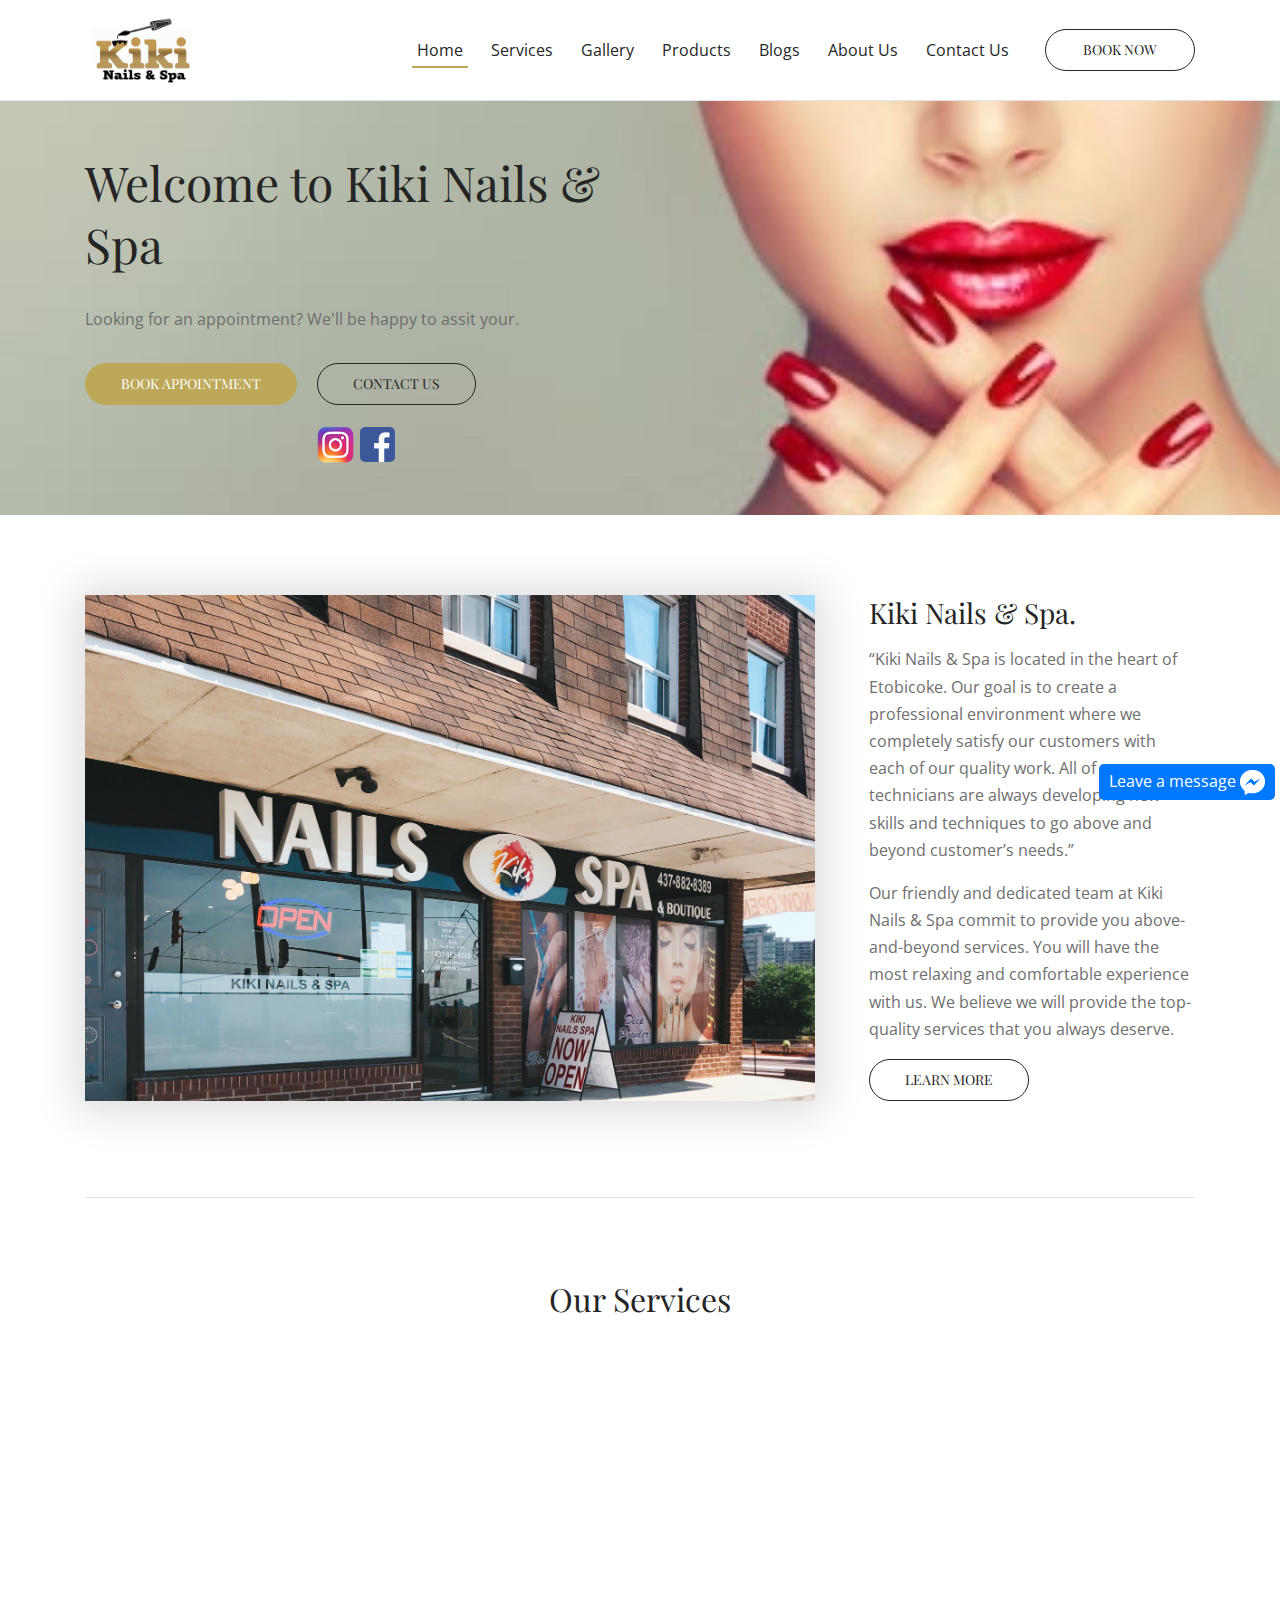
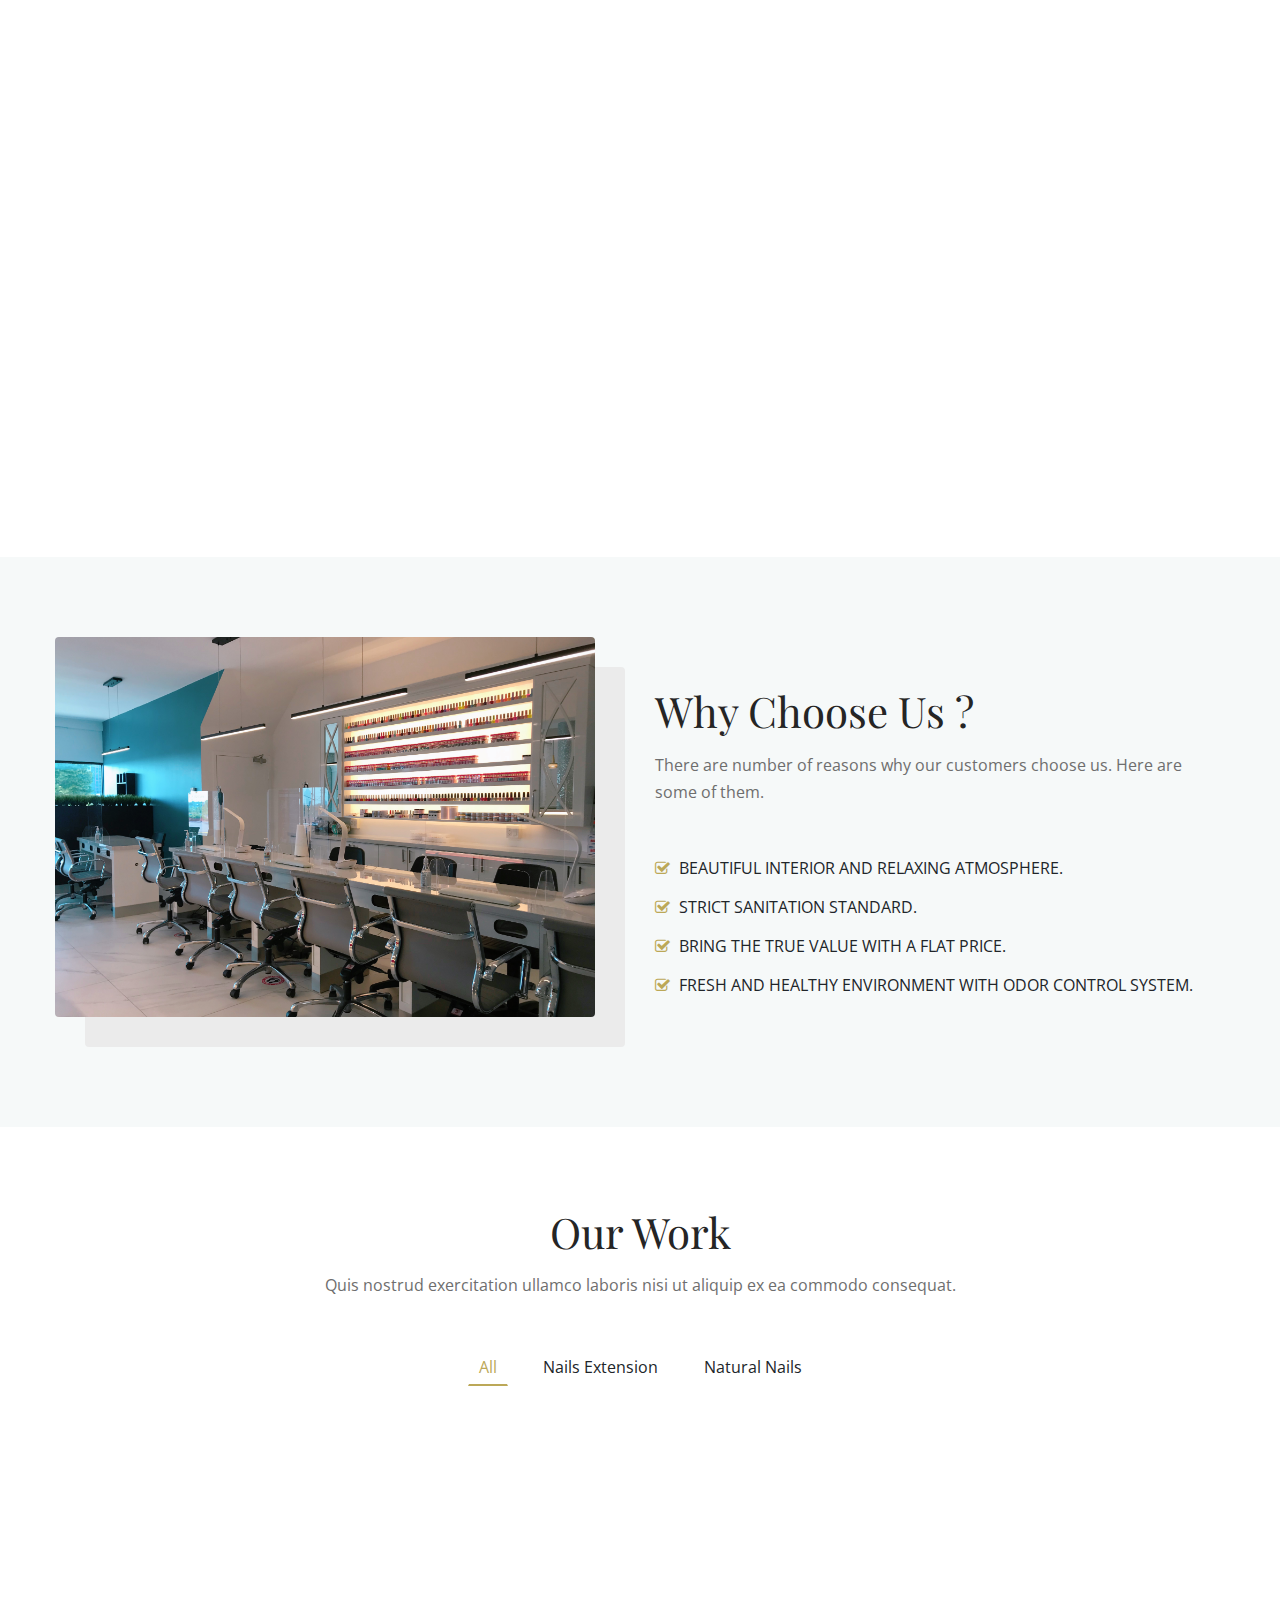
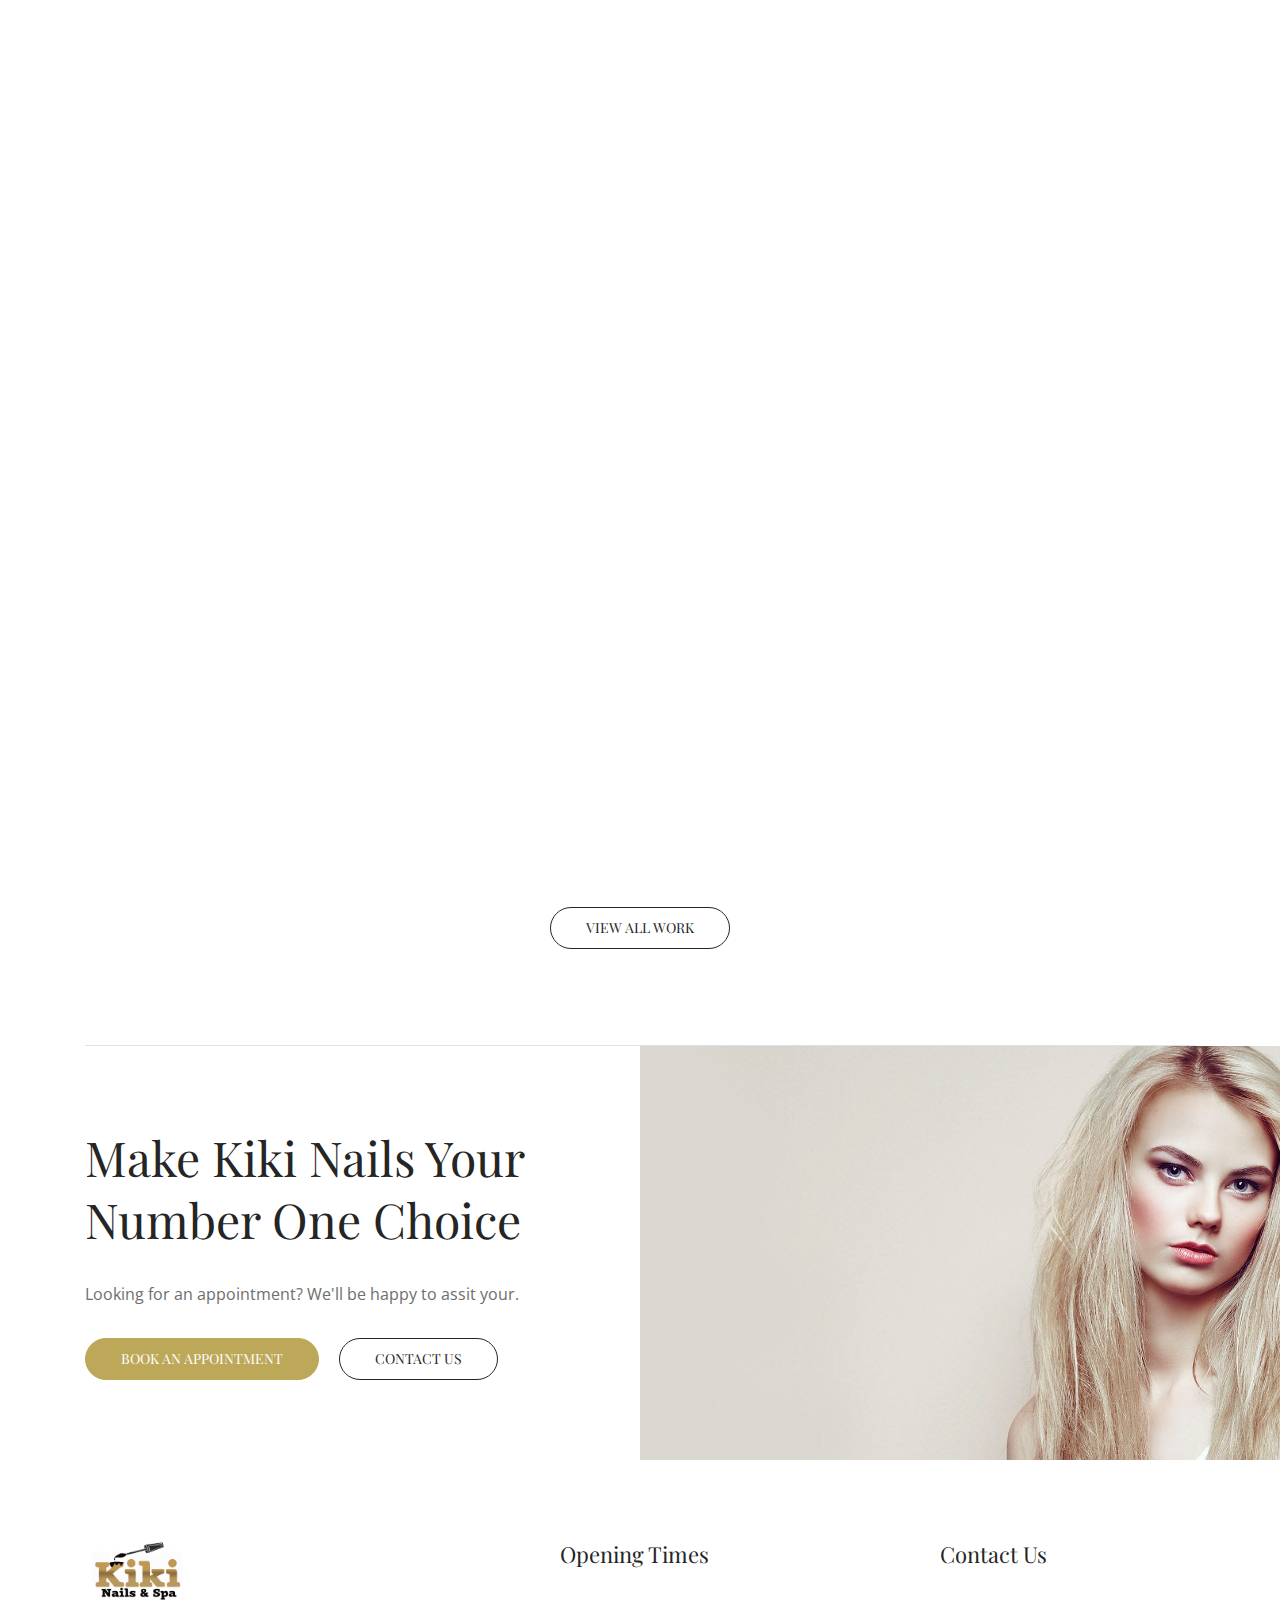
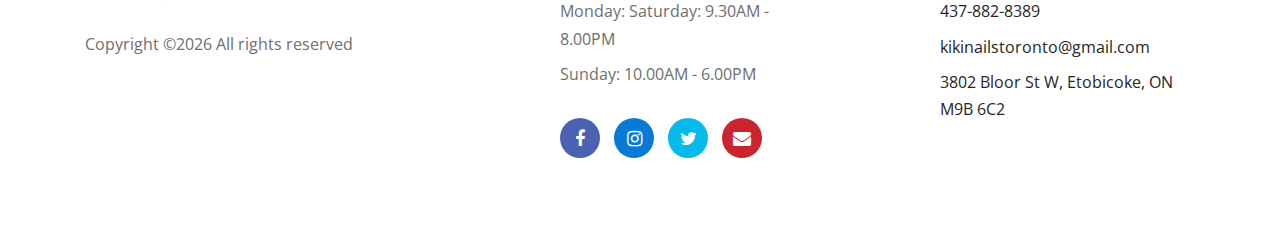
==== commit f67baafa: "final... fixed" ====
--- a/index.html
+++ b/index.html
@@ -142,7 +142,7 @@
                         <h2>Welcome to Kiki Nails & Spa </h2>
                         <p>Looking for an appointment? We'll be happy to assit your.</p>
                         <div class="akame-btn-group mt-30">
-                            <a href="#" class="btn akame-btn active mr-3 mb-3 mb-sm-0">Book An Appointment</a>
+                            <a href="#" class="btn akame-btn active mr-3 mb-3 mb-sm-0">Book Appointment</a>
                             <a href="contact.html" class="btn akame-btn">Contact Us</a>
                         </div>
                         <div style="text-align: center; margin-top:20px;">
@@ -279,28 +279,7 @@
                             </div>
      
      
-                            <div class="single-testimonial-slide">
-                               <div class="serviceSingle">
-                                <a href="service.html#Extension" class="serviceItem">
-                                    <div class="single-service-area mb-80 wow fadeInUp" data-wow-delay="400ms">
-                                        <img src="img/core-img/nailExtension.JPG" alt="" class="serviceImage">
-                                        <h5>Nails Extension Services</h5>
-                                        <p>We always keep ourselves updated with the latest trend and nail techniques. Our experienced technicians are dedicated and committed to provide you the nails you always wanted.</p>
-                                    </div>
-                                </a>
-                               </div>
-                               <div class="serviceSingle">
-                                <a href="service.html#FacialWaxing" class="serviceItem">
-                                    <div class="single-service-area mb-80 wow fadeInUp" data-wow-delay="600ms">
-                                        <img src="img/core-img/face.jpeg" alt="" class="serviceImage">
-                                        <h5>Facial Services</h5>
-                                        <p>Our facial services will leave your skin feeling clean, smooth and refreshed. We will tailor our service for your specific type of skin to the best result.
-                                            </p>
-                                    </div>
-                                 </a>
-                            </div>
-                            
-                            </div>
+                           
                             <!-- Single Testimonial Slide -->
                           
     
--- a/style.css
+++ b/style.css
@@ -1507,6 +1507,10 @@
       .single-testimonial-slide{
         width: 100%;
       }
+      .single-testimonial-slide img {
+        width: 35px;
+        height: 200px;
+         }
       .single-testimonial-slide .serviceSingle{
         width: 100%;
       }
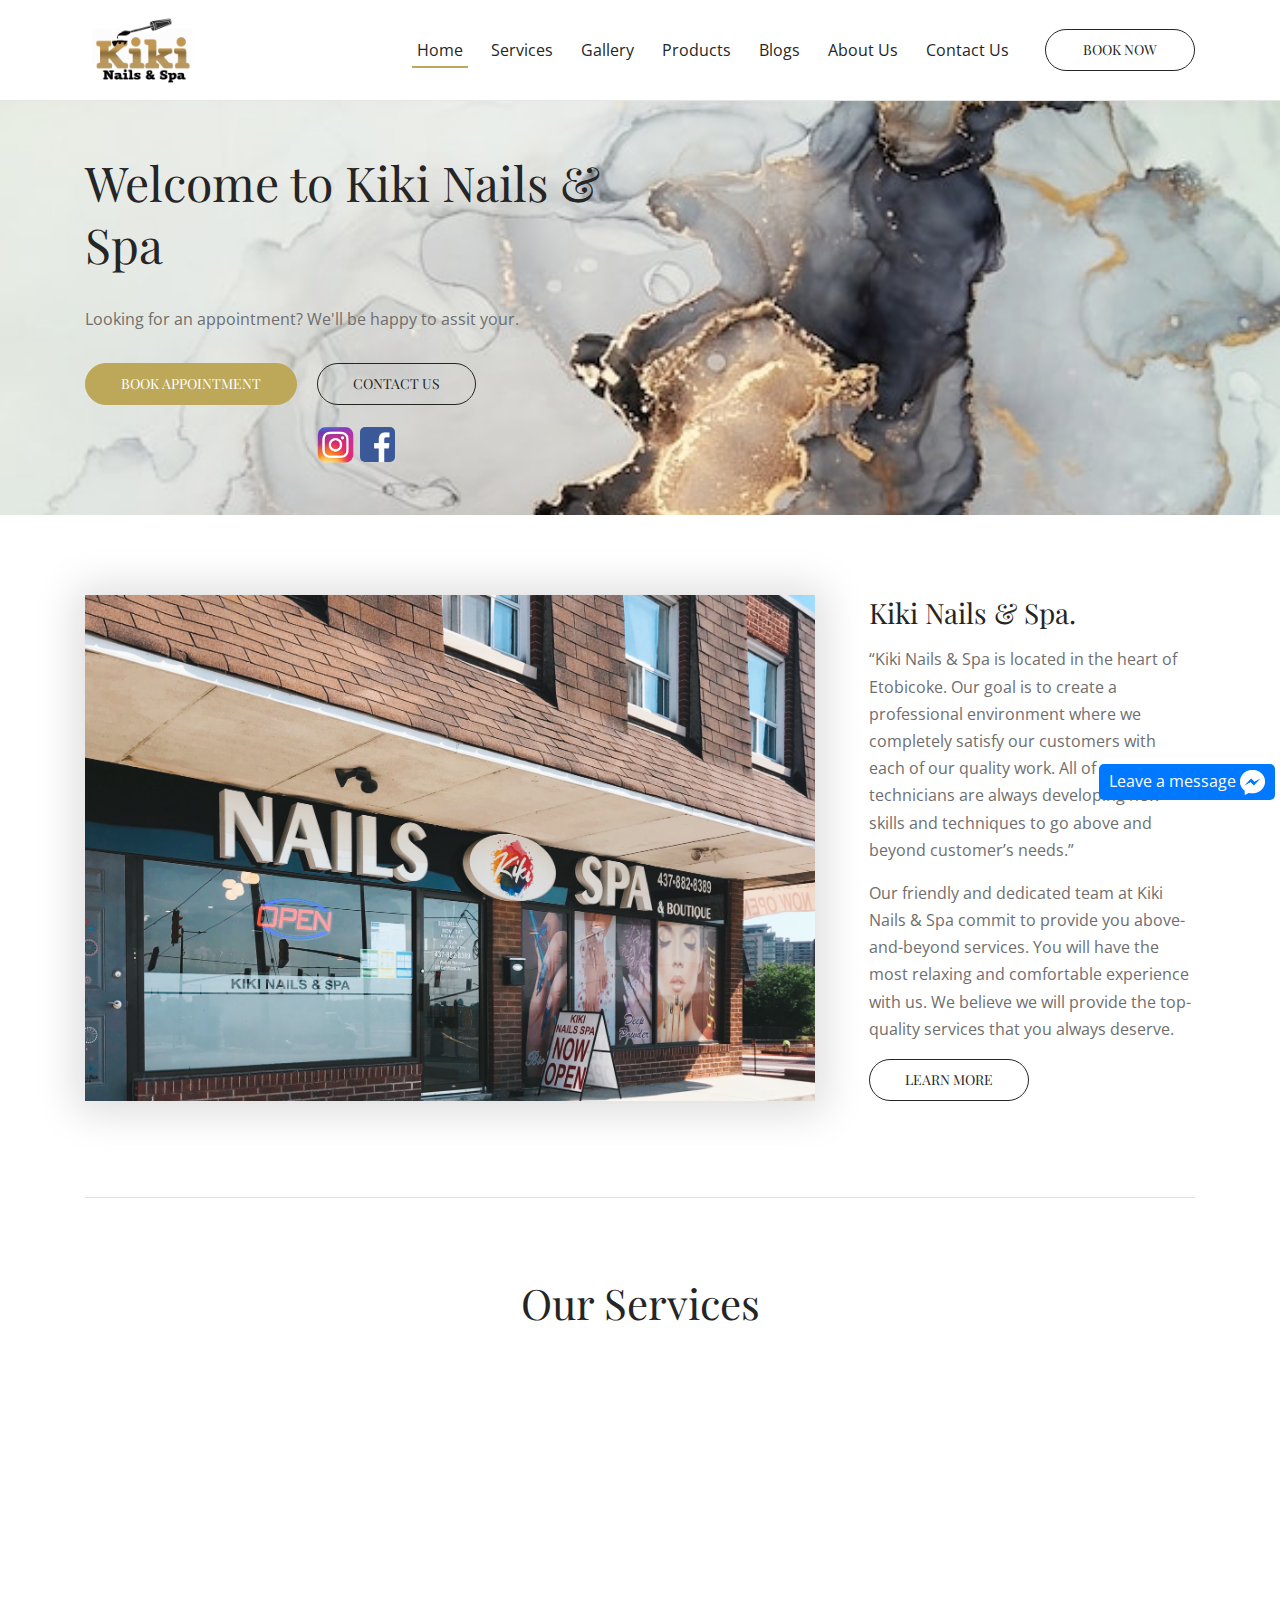
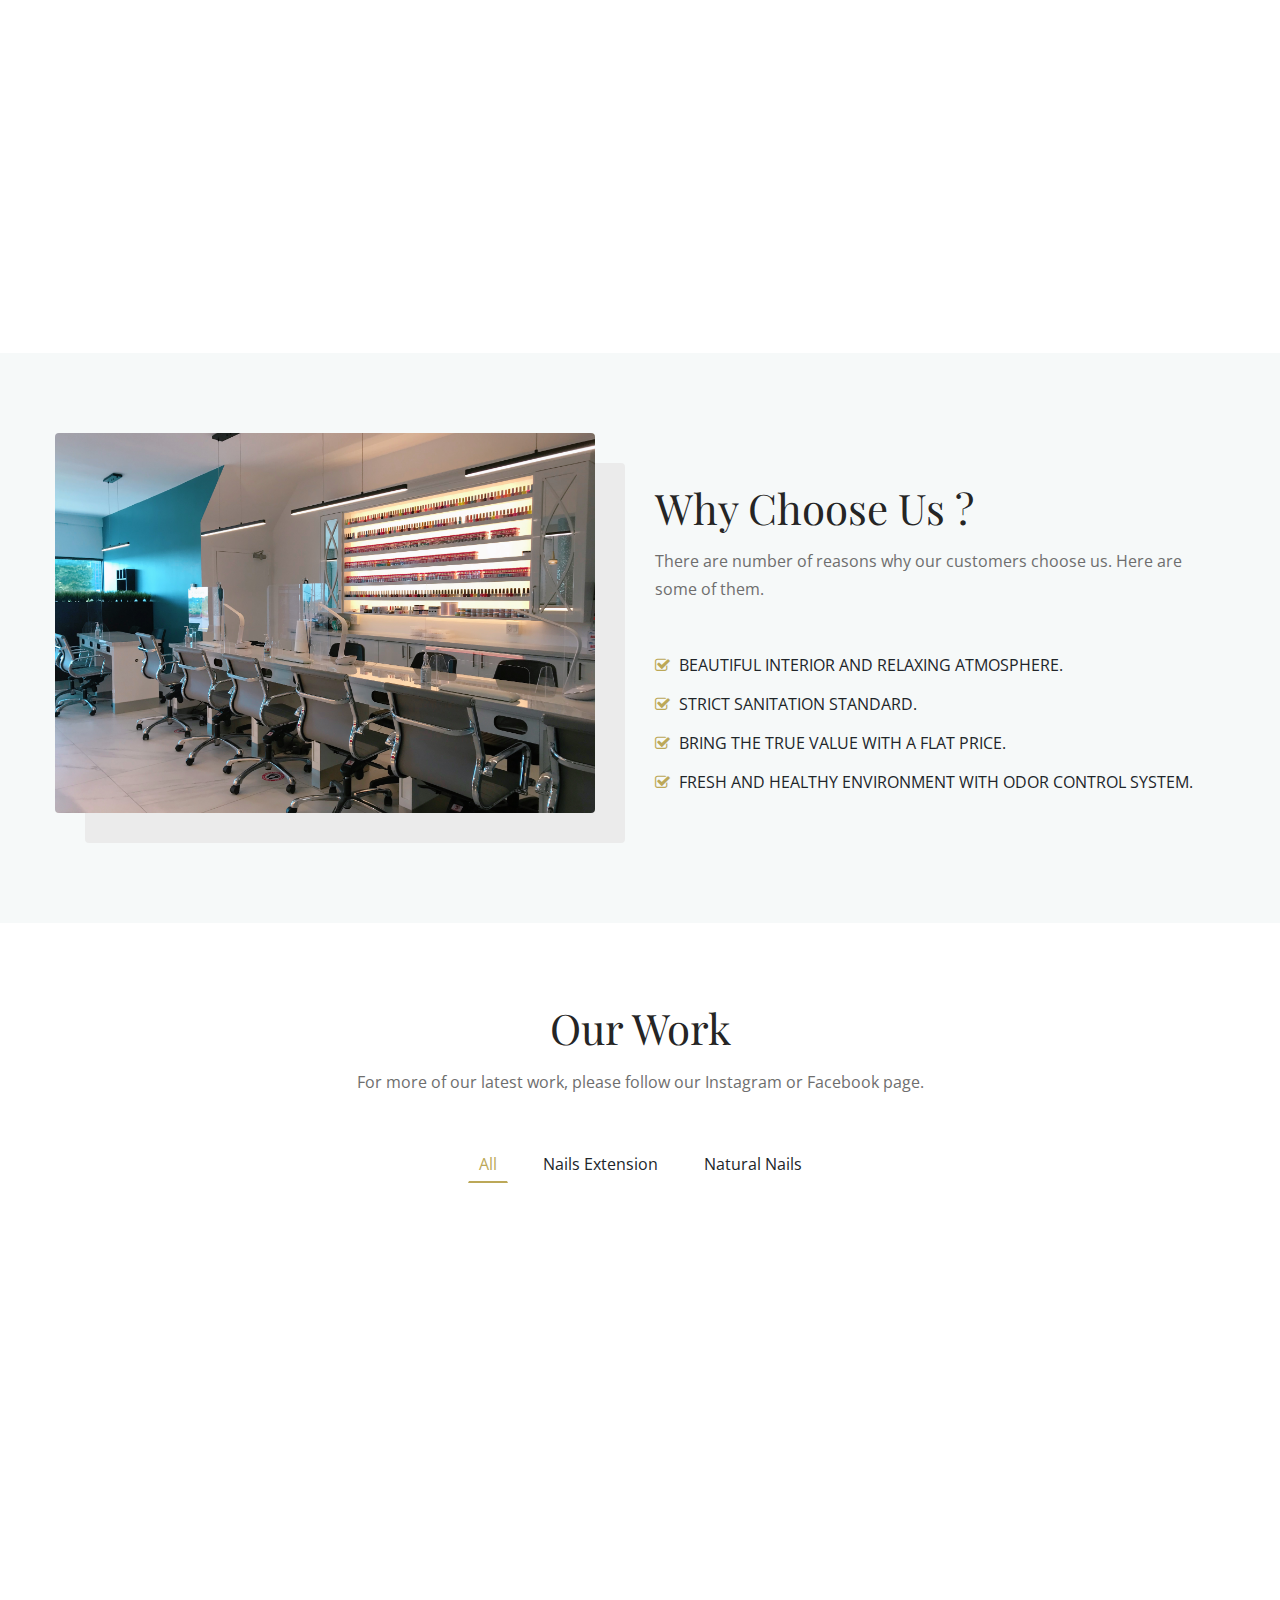
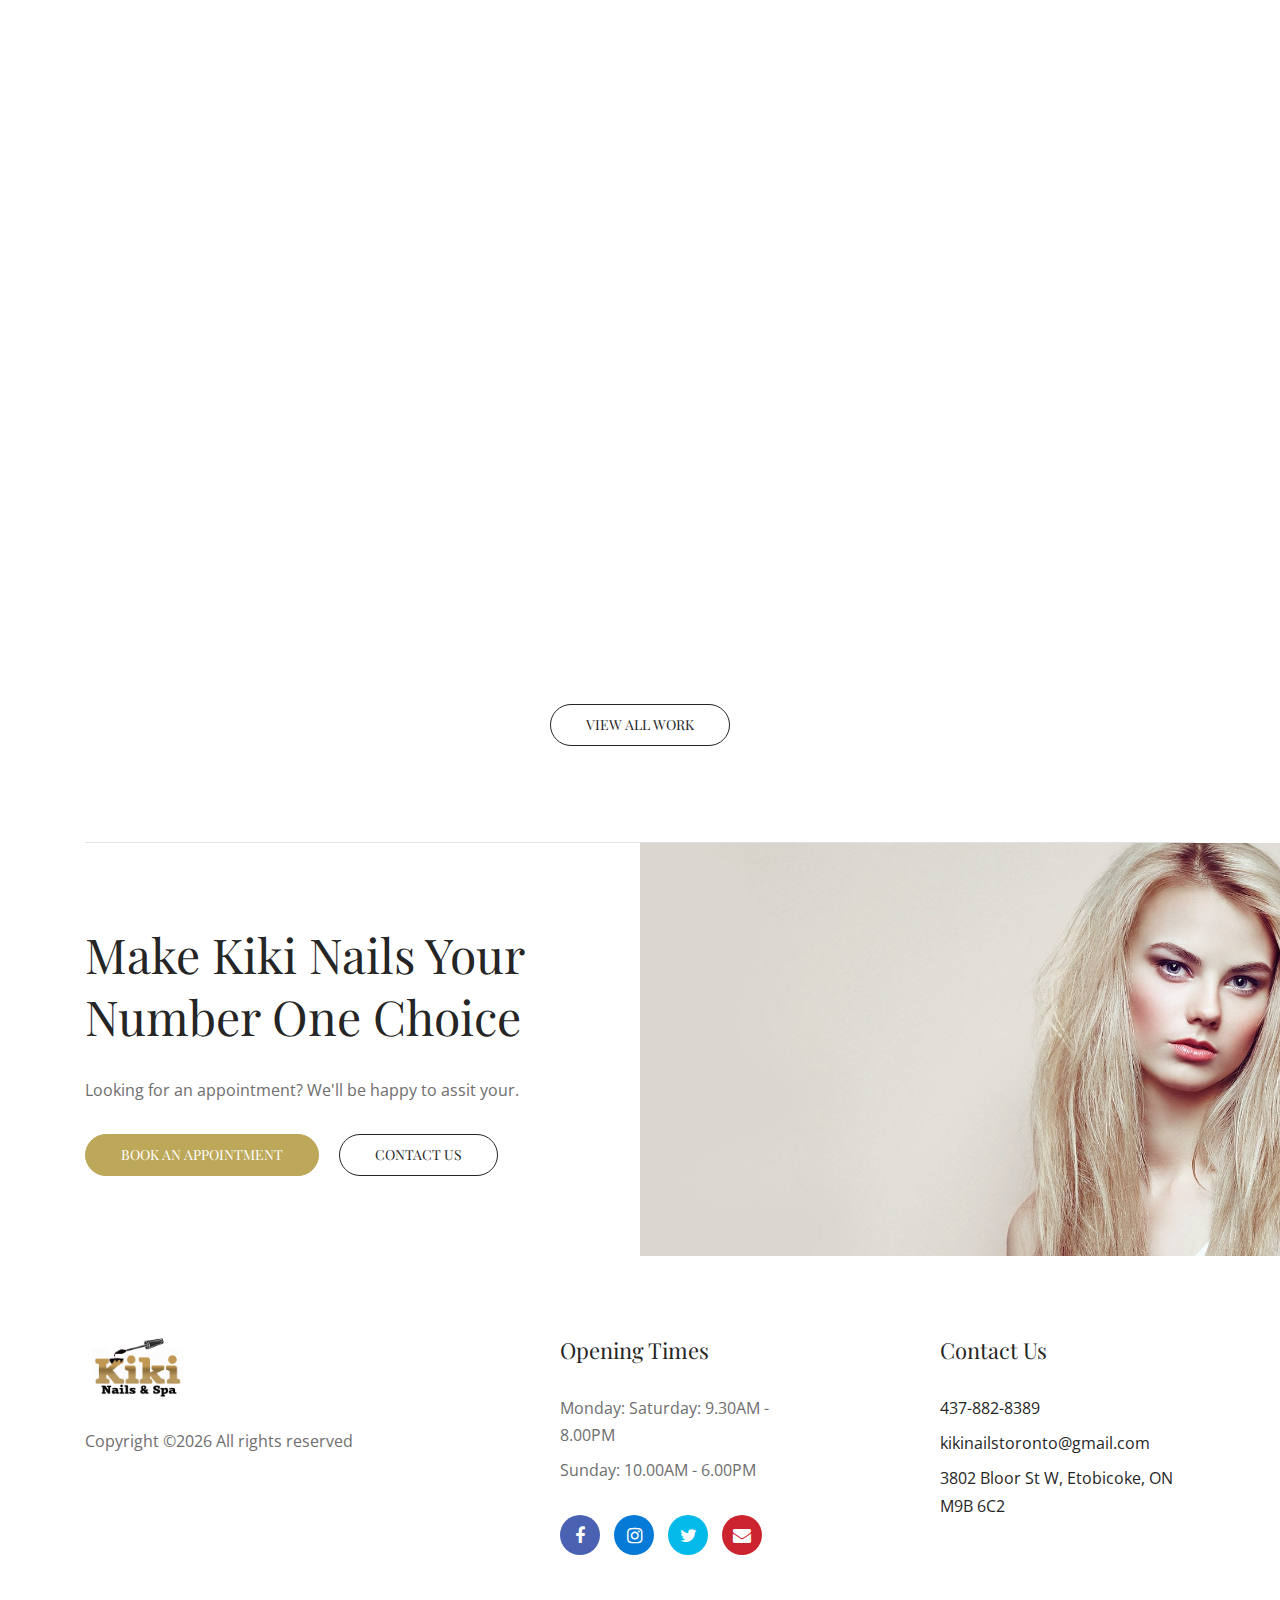
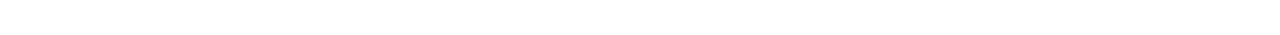
==== commit 502a62e8: "pic changed and services carousel added" ====
--- a/index.html
+++ b/index.html
@@ -6,7 +6,7 @@
     <meta name="description" content=" Kiki Nails & Spa. A place where your can get quality you deserve. ">
     <meta http-equiv="X-UA-Compatible" content="IE=edge">
     <meta name="viewport" content="width=device-width, initial-scale=1, shrink-to-fit=no">
-    <meta name="keywords" content="Kiki Nails, Kiki Nails & Spa, Kiki Nails Canada, Nails & Spa">
+    <meta name="keywords" content="Kiki Nails, Kiki Nails & Spa, Kiki Nails Canada, Nails & Spa, Kiki Nails & Spa - Home">
     <!-- Title -->
     <title>Kiki Nails & Spa - Home</title>
 
@@ -134,7 +134,7 @@
 
 
     <section class="akame-cta-area bg-white section-padding-50" >
-        <div class="container-fluid"  style="background-image: url(img/core-img/Attachment_1599680303.jpeg); background-size: cover; padding:50px;">
+        <div class="container-fluid"  style="background-image: url(img/core-img/Attachment_1600612643.jpeg); background-size: cover; padding:50px;">
           <div class="container">
             <div class="row">
                 <div class="col-12 col-sm-10 col-xl-6">
@@ -195,7 +195,7 @@
     
     <!-- Our Service Area Start -->
 
-    <section class="testimonial-area section-padding-80">
+    <section class="testimonial-area section-padding-80" id="mobile">
             <div class="container">
                 <h2 style="text-align:center">Our Services</h2><br>
                 <div class="row justify-content-center">
@@ -218,7 +218,7 @@
                                         </div>
                                    </a>
                                 </div>
-                                <div class="serviceSingle">
+                                <!-- <div class="serviceSingle">
                                     <a href="service.html#Extension" class="serviceItem">
                                         <div class="single-service-area mb-80 wow fadeInUp" data-wow-delay="400ms">
                                             <img src="img/core-img/nailExtension.JPG" alt="" class="serviceImage">
@@ -226,7 +226,7 @@
                                             <p>We always keep ourselves updated with the latest trend and nail techniques. Our experienced technicians are dedicated and committed to provide you the nails you always wanted.</p>
                                         </div>
                                     </a>
-                                </div>
+                                </div> -->
                             </div> 
                             
                            
@@ -242,7 +242,7 @@
                                     </div>
                                  </a>
                               </div>
-                              <div class="serviceSingle">
+                              <!-- <div class="serviceSingle">
                                 <a href="service.html#BodyWaxing" class="serviceItem">
                                     <div class="single-service-area mb-80 wow fadeInUp" data-wow-delay="800ms">
                                         <img src="img/core-img/body.jpeg" alt="" class="serviceImage">
@@ -251,7 +251,7 @@
                                                                     </p>
                                     </div>
                                  </a>
-                              </div>
+                              </div> -->
                             </div>
                             
                            
@@ -265,7 +265,7 @@
                                     </div>
                                 </a>
                                </div>
-                               <div class="serviceSingle">
+                               <!-- <div class="serviceSingle">
                                 <a href="service.html#Relaxation" class="serviceItem">
                                     <div class="single-service-area mb-80 wow fadeInUp" data-wow-delay="200ms">
                                         <img src="img/core-img/manicurepedicure.JPG" alt=""  class="serviceImage">
@@ -274,7 +274,34 @@
                                         <p>Hygiene and cleanliness are our top priority. Single-use practice is strictly enforced to ensure the safest salon environment for customers.</p>
                                     </div>
                                </a>
+                            </div> -->
+
                             </div>
+                            
+                            <div class="single-testimonial-slide">
+                                <div class="serviceSingle">
+                                <a href="service.html#BodyWaxing" class="serviceItem">
+                                    <div class="single-service-area mb-80 wow fadeInUp" data-wow-delay="800ms">
+                                        <img src="img/core-img/body.jpeg" alt="" class="serviceImage">
+                                        <h5>Silky Body Waxing</h5>
+                                        <p>By adding our silky body waxing to your visit, we will make your skin glow with radiance while feeling smooth, fresh and clean. Unlike shaving, waxing will save you from unwanted hair for a much longer time.
+                                                                    </p>
+                                    </div>
+                                 </a>
+                              </div>
+
+                            </div>  
+                            
+                            <div class="single-testimonial-slide">
+                                 <div class="serviceSingle">
+                                    <a href="service.html#Extension" class="serviceItem">
+                                        <div class="single-service-area mb-80 wow fadeInUp" data-wow-delay="400ms">
+                                            <img src="img/core-img/nailExtension.JPG" alt="" class="serviceImage">
+                                            <h5>Nails Extension Services</h5>
+                                            <p>We always keep ourselves updated with the latest trend and nail techniques. Our experienced technicians are dedicated and committed to provide you the nails you always wanted.</p>
+                                        </div>
+                                    </a>
+                                </div>
 
                             </div>
      
@@ -293,7 +320,7 @@
 
 
 
-    <!-- <section class="akame-service-area section-padding-80-0">
+     <section class="akame-service-area section-padding-80-0" id="PC">
         <div class="container">
             <div class="row">
                 <div class="col-12">
@@ -326,7 +353,7 @@
                         <a href="service.html#Extension">
                     <div class="single-service-area mb-80 wow fadeInUp" data-wow-delay="400ms">
                         <img src="img/core-img/nail.jpeg" alt="">
-                        <h5>Nails Extension Services</h5>
+                        <h5>Nails Services</h5>
                         <p>We always keep ourselves updated with the latest trend and nail techniques. Our experienced technicians are dedicated and committed to provide you the nails you always wanted.</p>
                     </div>
                     </a>
@@ -358,7 +385,7 @@
 
             </div>
         </div>
-    </section> -->
+    </section>
     <!-- Our Service Area End -->
     
     <!-- Why Choose Us Area Start -->
@@ -444,7 +471,7 @@
                 <div class="col-12">
                     <div class="section-heading text-center">
                         <h2>Our Work</h2>
-                        <p>Quis nostrud exercitation ullamco laboris nisi ut aliquip ex ea commodo consequat.</p>
+                        <p>For more of our latest work, please follow our Instagram or Facebook page.</p>
                     </div>
                 </div>
             </div>
--- a/style.css
+++ b/style.css
@@ -1481,7 +1481,7 @@
         background-color: #bca858; }
 
 .single-testimonial-slide {
-  width: 100%;  margin-left: auto; margin-right: auto; 
+  width: 50%;  margin-left: auto; margin-right: auto; 
   /* background: blue; */
   position: relative;
   z-index: 1;
@@ -1489,8 +1489,11 @@
   .single-testimonial-slide .serviceSingle{
     border:none;
     float: left;
-    width: 50%;
+    width: 100%;
     /* background: greenyellow; */
+  }
+  #mobile{
+    display:none;
   }
   .single-testimonial-slide img {
     width: 35px;
@@ -1533,6 +1536,13 @@
     font-size: 42px;
     margin-bottom: 20px; }
     @media only screen and (max-width: 767px) {
+      #mobile{
+        display: block;
+
+      }
+      #PC{
+        display: none;
+      }
       .booking-info h2 {
         font-size: 36px; } }
   .booking-info h4 {
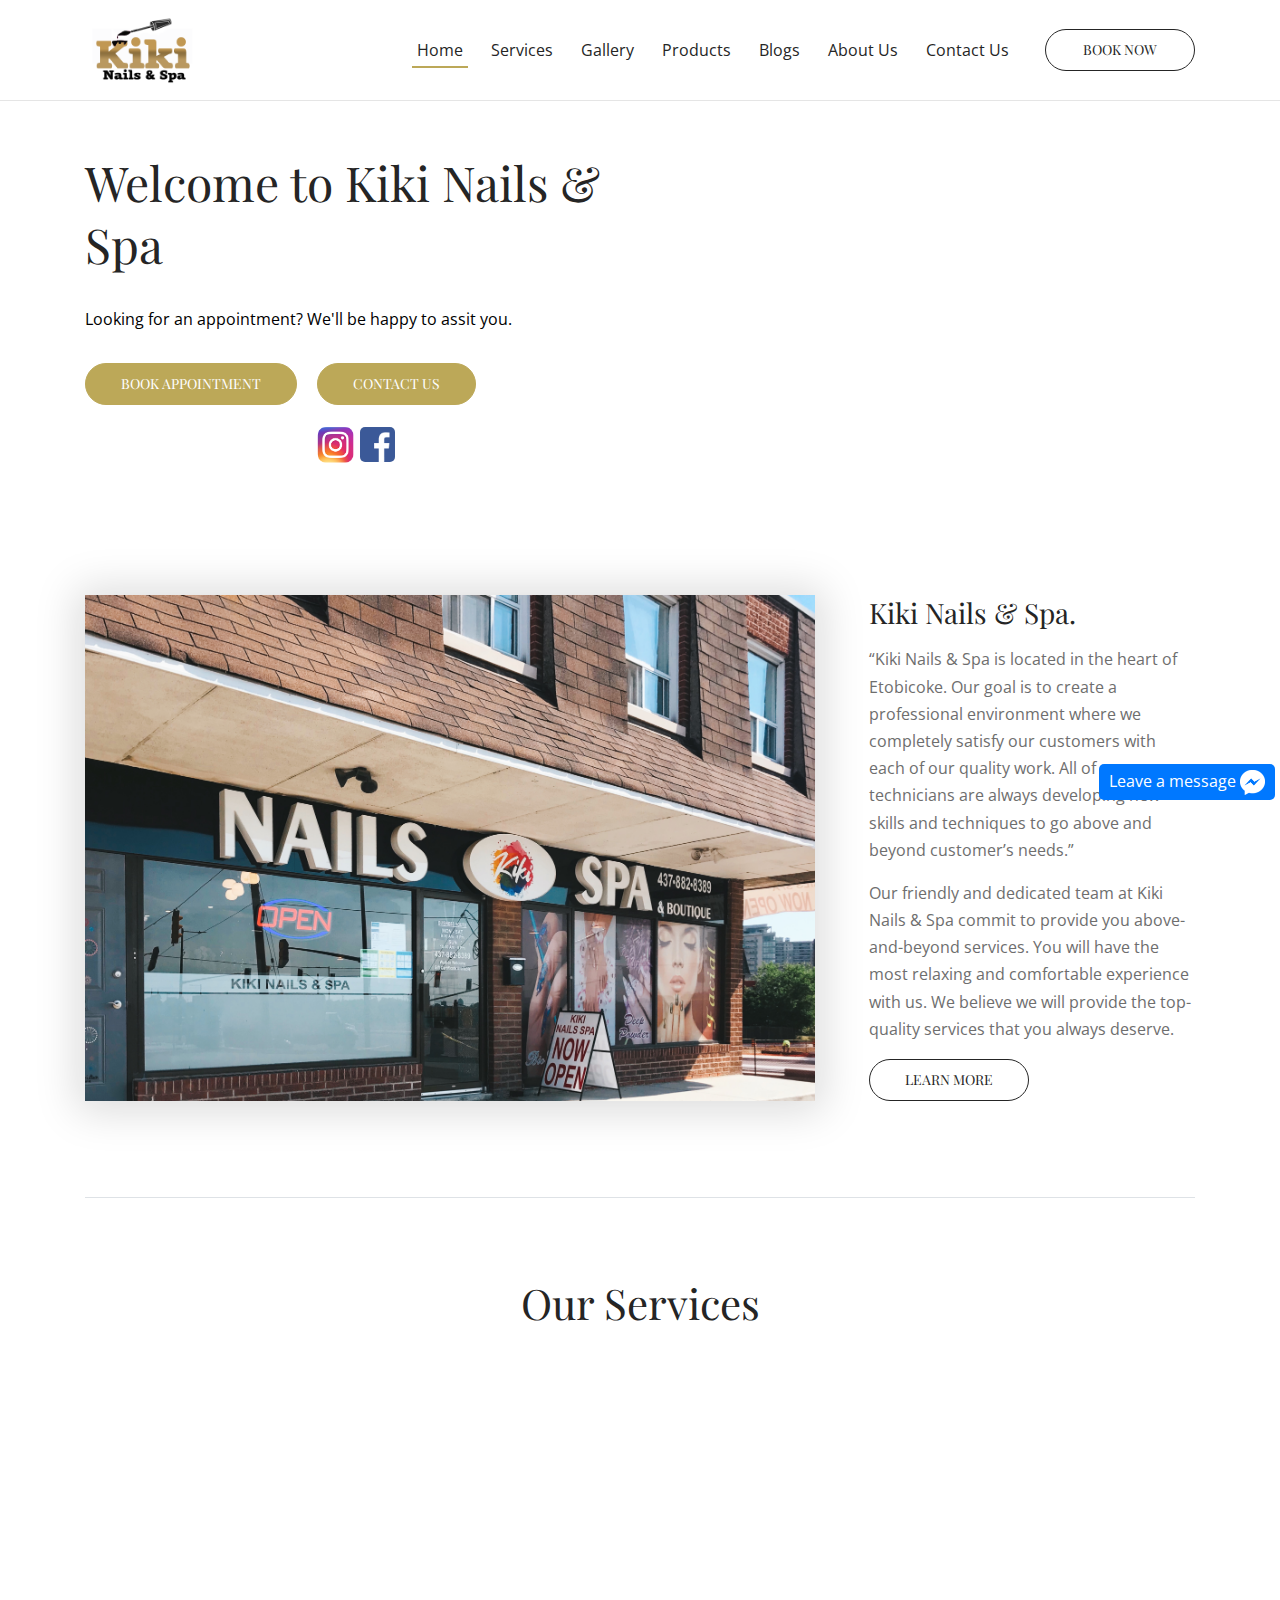
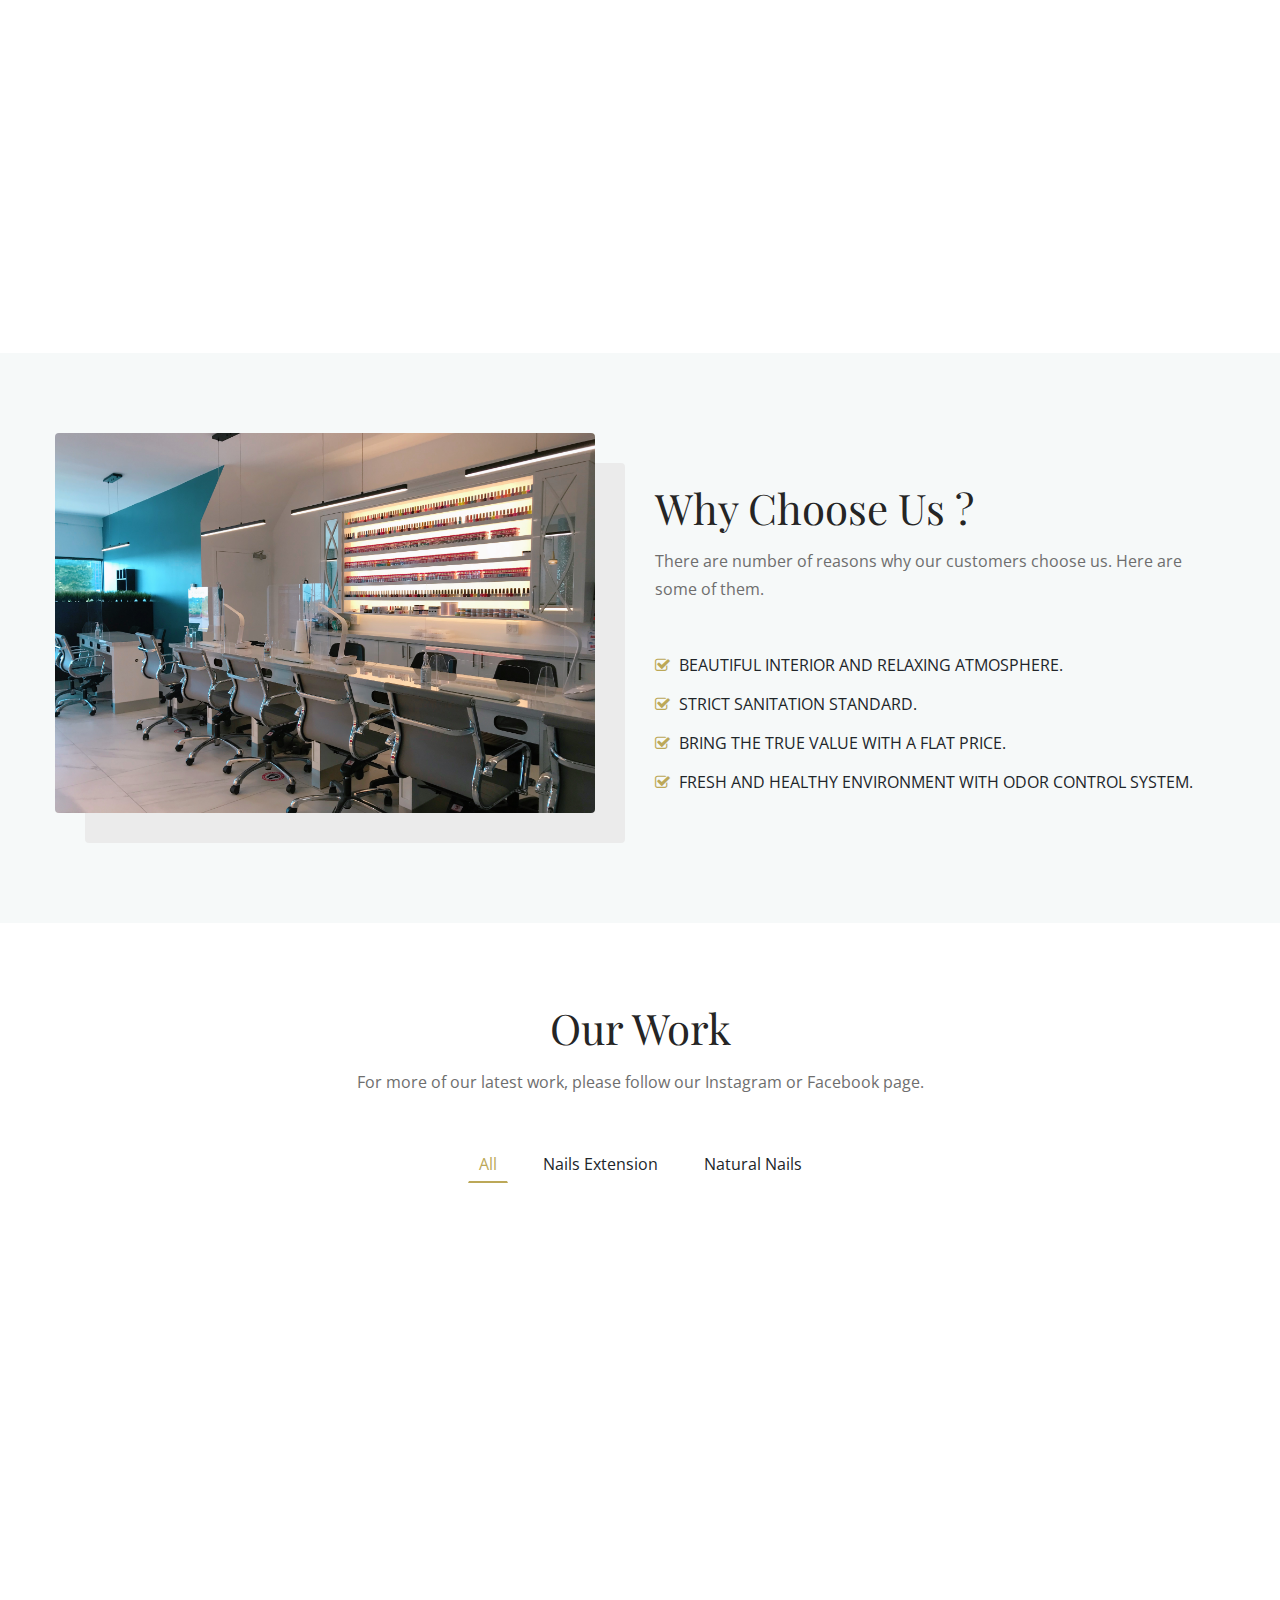
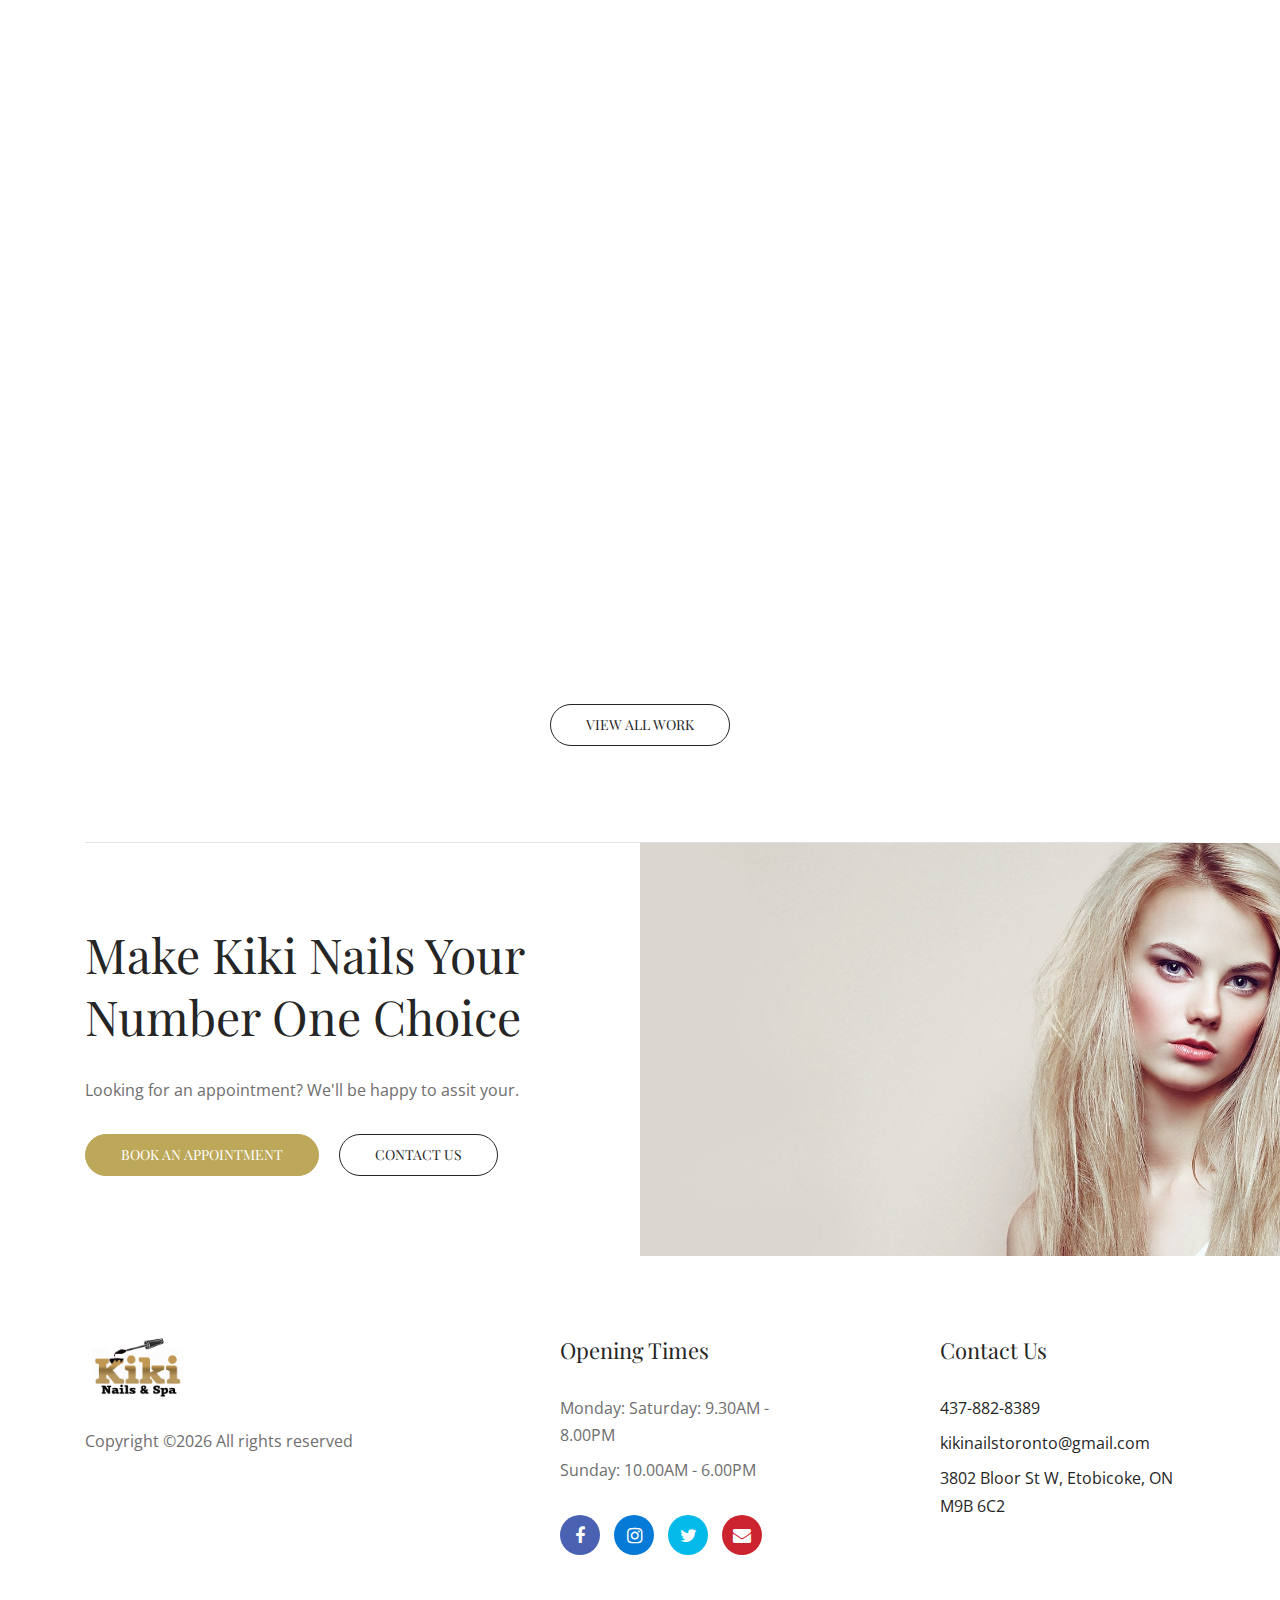
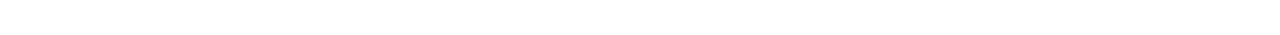
==== commit 180f2e55: "changed pic and added colors" ====
--- a/index.html
+++ b/index.html
@@ -134,16 +134,16 @@
 
 
     <section class="akame-cta-area bg-white section-padding-50" >
-        <div class="container-fluid"  style="background-image: url(img/core-img/Attachment_1600612643.jpeg); background-size: cover; padding:50px;">
+        <div class="container-fluid"  style="background-image: url(img/core-img/Attachment_1600801515.jpg); background-size: cover; padding:50px;">
           <div class="container">
             <div class="row">
                 <div class="col-12 col-sm-10 col-xl-6">
                     <div class="cta-content">
                         <h2>Welcome to Kiki Nails & Spa </h2>
-                        <p>Looking for an appointment? We'll be happy to assit your.</p>
+                        <p class="topPara">Looking for an appointment? We'll be happy to assit you.</p>
                         <div class="akame-btn-group mt-30">
                             <a href="#" class="btn akame-btn active mr-3 mb-3 mb-sm-0">Book Appointment</a>
-                            <a href="contact.html" class="btn akame-btn">Contact Us</a>
+                            <a href="contact.html" class="btn akame-btn active" >Contact Us</a>
                         </div>
                         <div style="text-align: center; margin-top:20px;">
                            <a href="https://www.instagram.com/kikinails2020/"> <img src="img/instagram-logos-png-images-free-download-2.png" width="40" height="40"></a>
--- a/style.css
+++ b/style.css
@@ -1645,6 +1645,9 @@
       .booking-table-slider .owl-prev,
       .booking-table-slider .owl-next {
         display: none; } }
+        .topPara{
+          color:black; text-shadow: 1px 0px #ffffff;
+        }
     .booking-table-slider .owl-prev:hover, .booking-table-slider .owl-prev:focus,
     .booking-table-slider .owl-next:hover,
     .booking-table-slider .owl-next:focus {
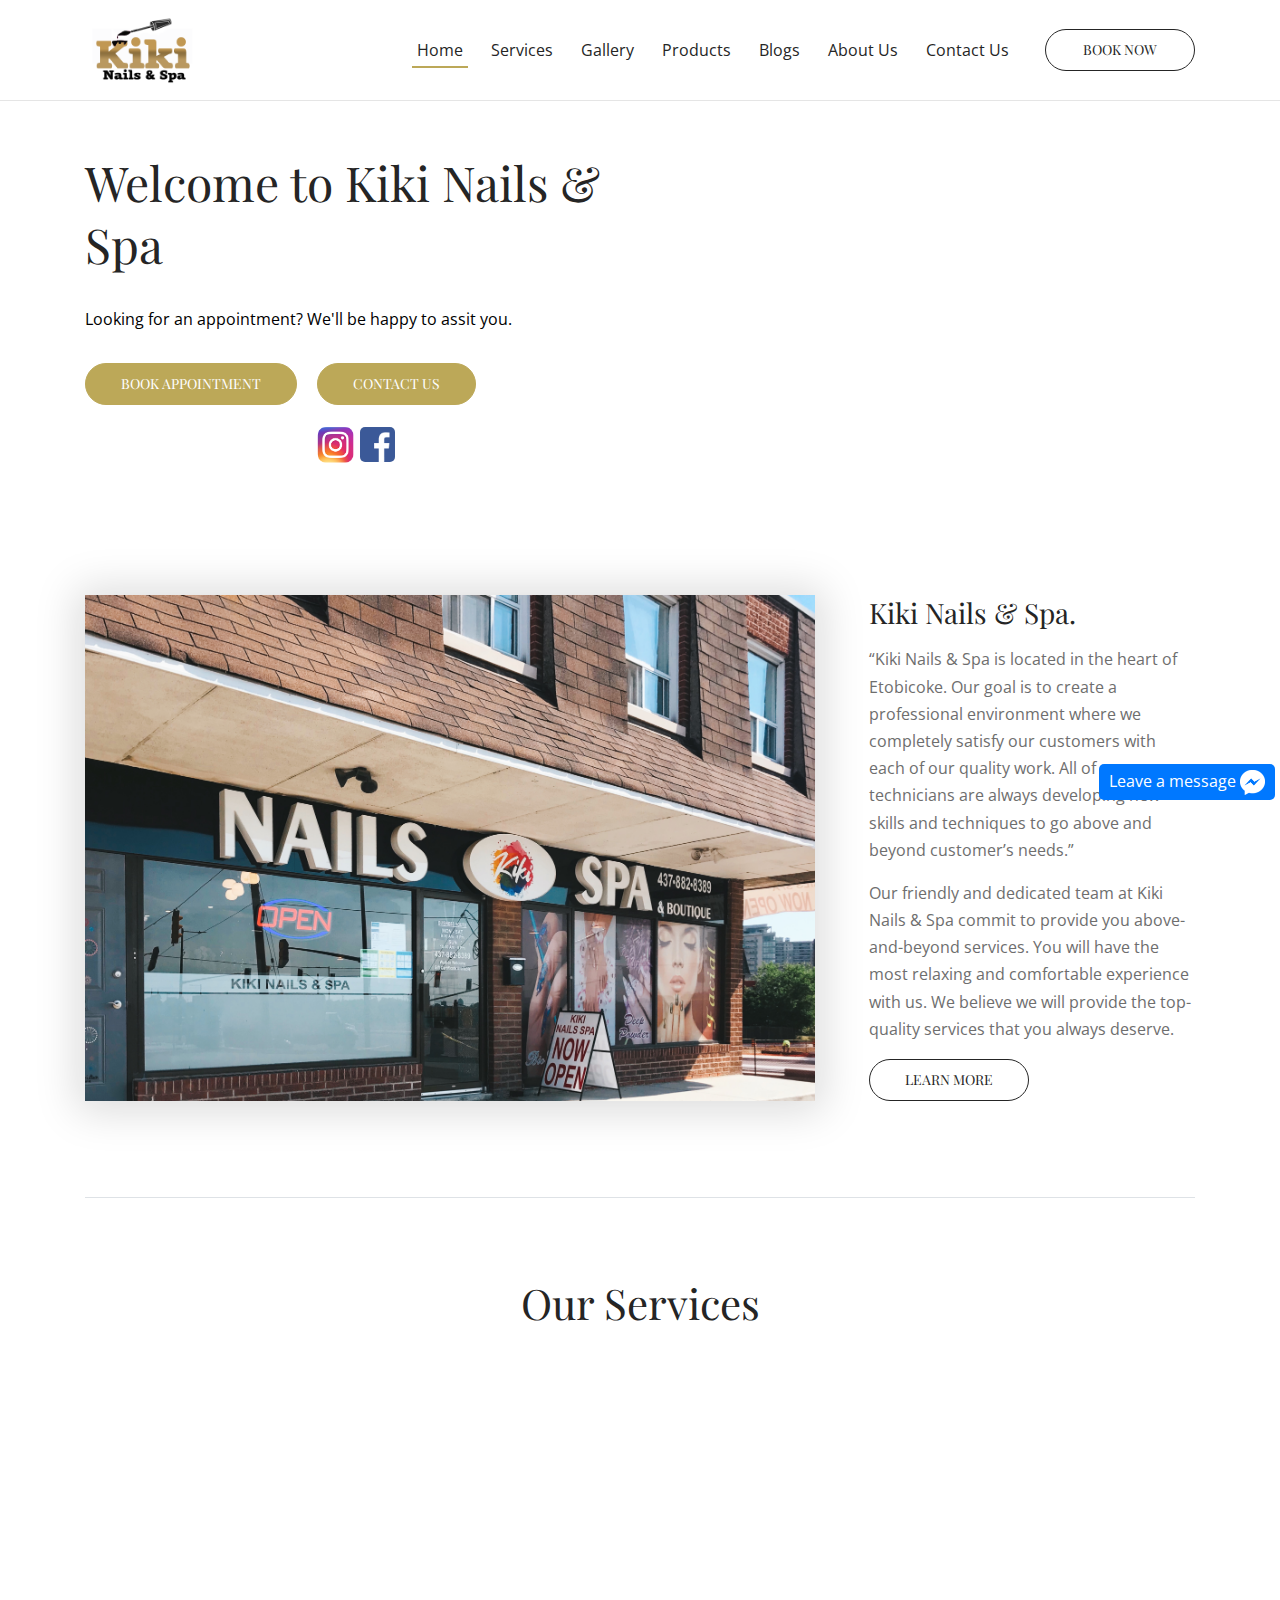
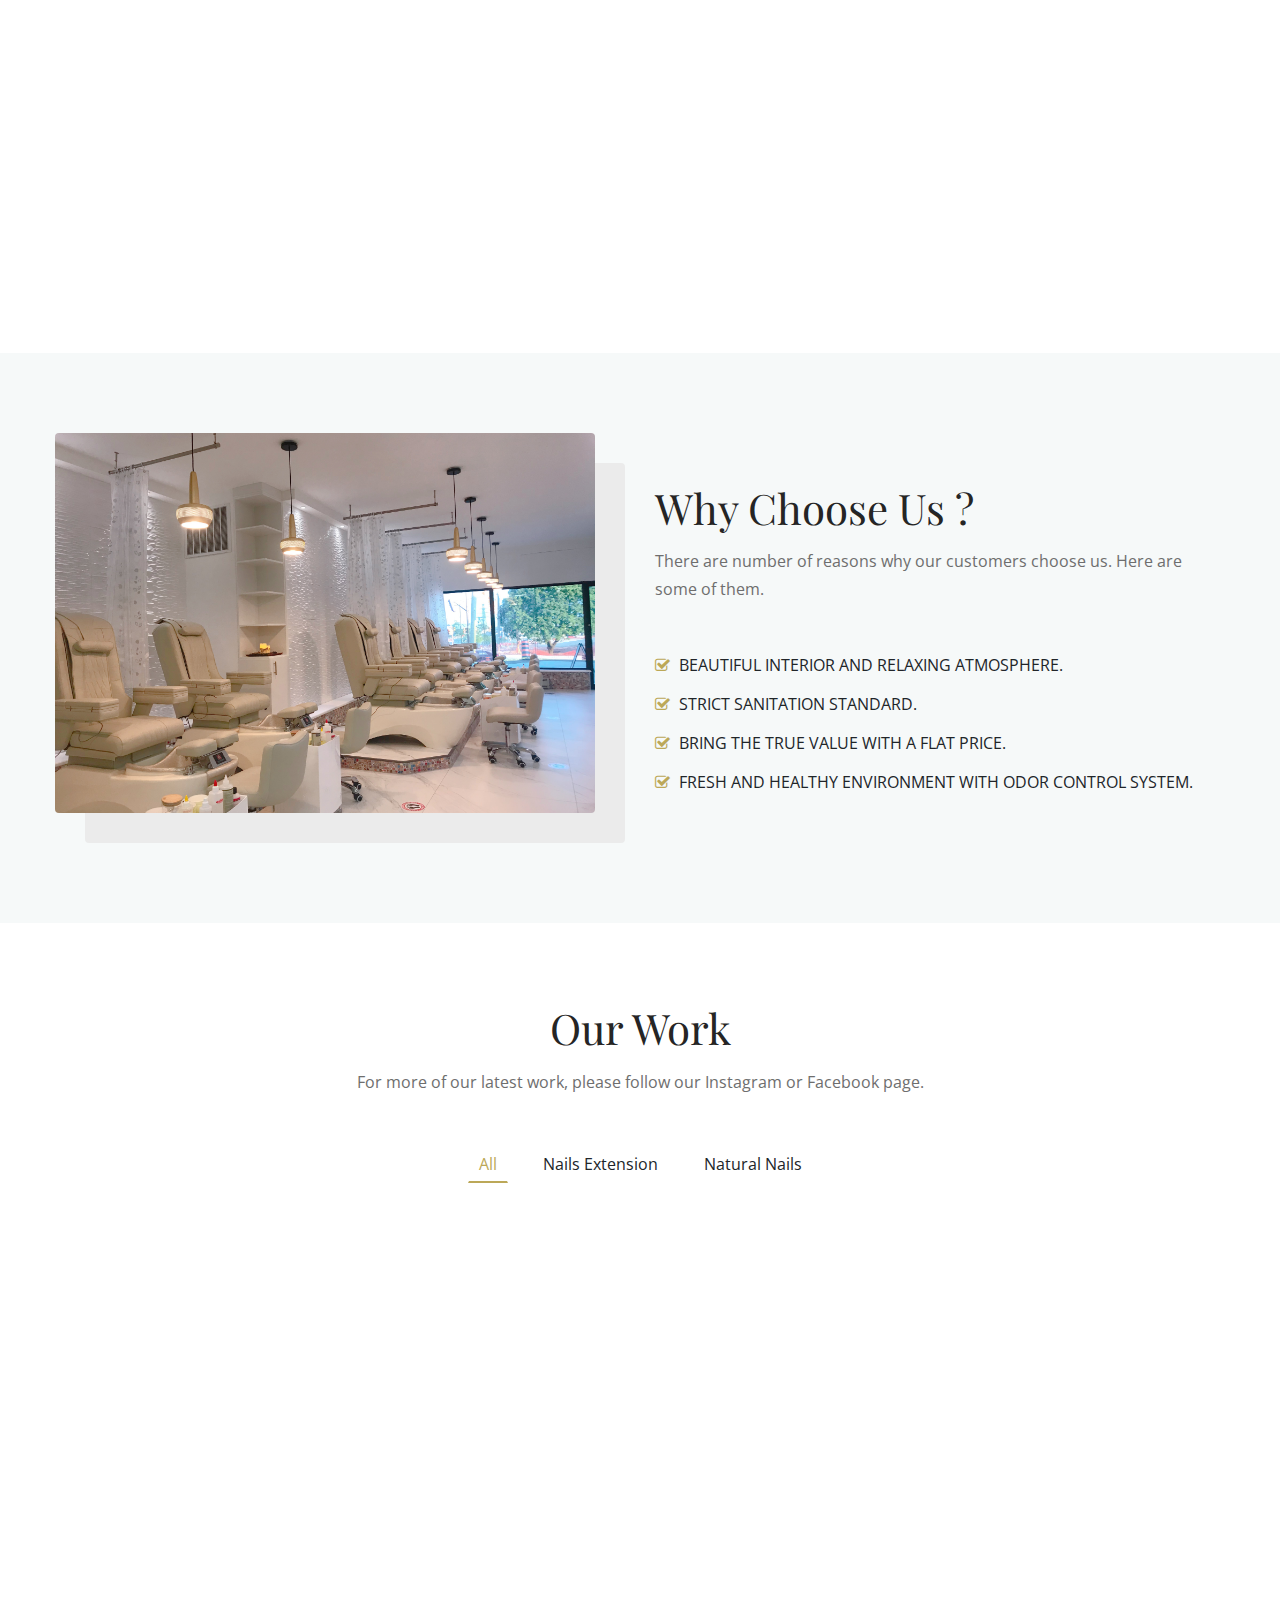
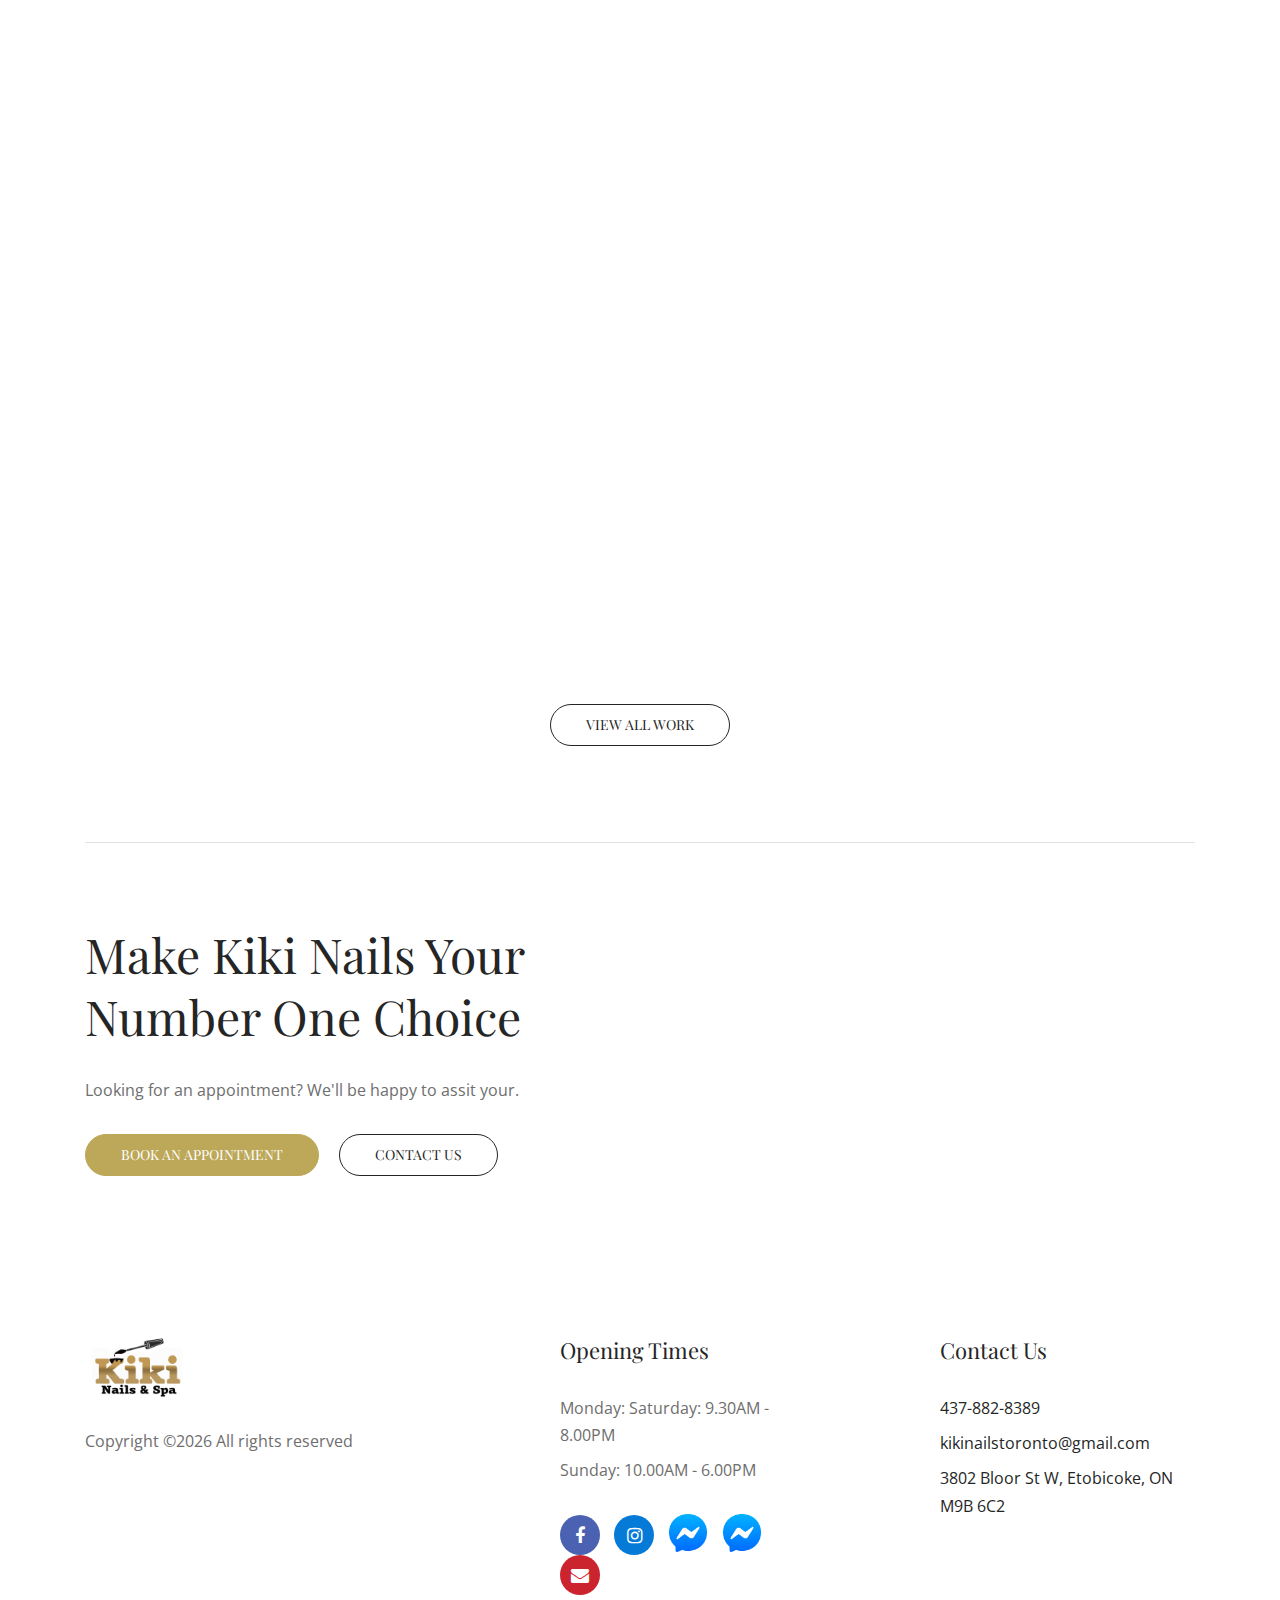
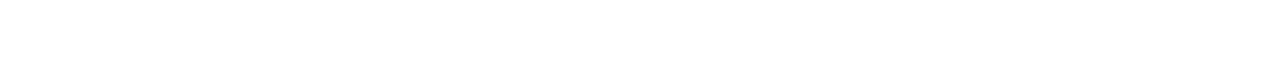
==== commit a26a4b0b: "changes added.. going to deploy" ====
--- a/index.html
+++ b/index.html
@@ -438,7 +438,7 @@
             <div class="row align-items-center">
                 <div class="col-12 col-lg-6">
                     <div class="choose-us-thumbnail mt-30 mb-80">
-                        <div class="choose-us-img bg-img" style="background-image: url(img/core-img/test.jpeg);"></div>
+                        <div class="choose-us-img bg-img" style="background-image: url(img/core-img/Attachment_1600899950.jpeg);"></div>
                     </div>
                 </div>
                 <div class="col-12 col-lg-6">
@@ -623,7 +623,7 @@
         </div>
 
         <!-- CTA Thumbnail -->
-        <div class="cta-thumbnail bg-img" style="background-image: url(img/bg-img/16.jpg);"></div>
+        <div class="cta-thumbnail bg-img" style="background-image: url(img/core-img/Attachment_1600801515.jpg);"></div>
     </section>
     <!-- Call To Action Area End -->
 
@@ -664,7 +664,9 @@
                             
                            
                             <a href="https://www.instagram.com/kikinails2020/" class="instagram"><i class="fa fa-instagram"></i></a>
-                            <a href="#" class="twitter"><i class="fa fa-twitter"></i></a>
+                           <a href="http://m.me/Kikinails2020"> <img  style="margin-top:-7px" src="img/messenger.png" width="38" height="38"> </a>
+                            <a href="http://m.me/Kikinails2020"> <img  style="margin-top:-7px" src="img/messenger.png" width="38" height="38"> </a>
+
                             <a href="mailto:kikinailstoronto@gmail.com" class="google-plus"><i class="fa fa-envelope"></i></a>
                         </div>
                     </div>
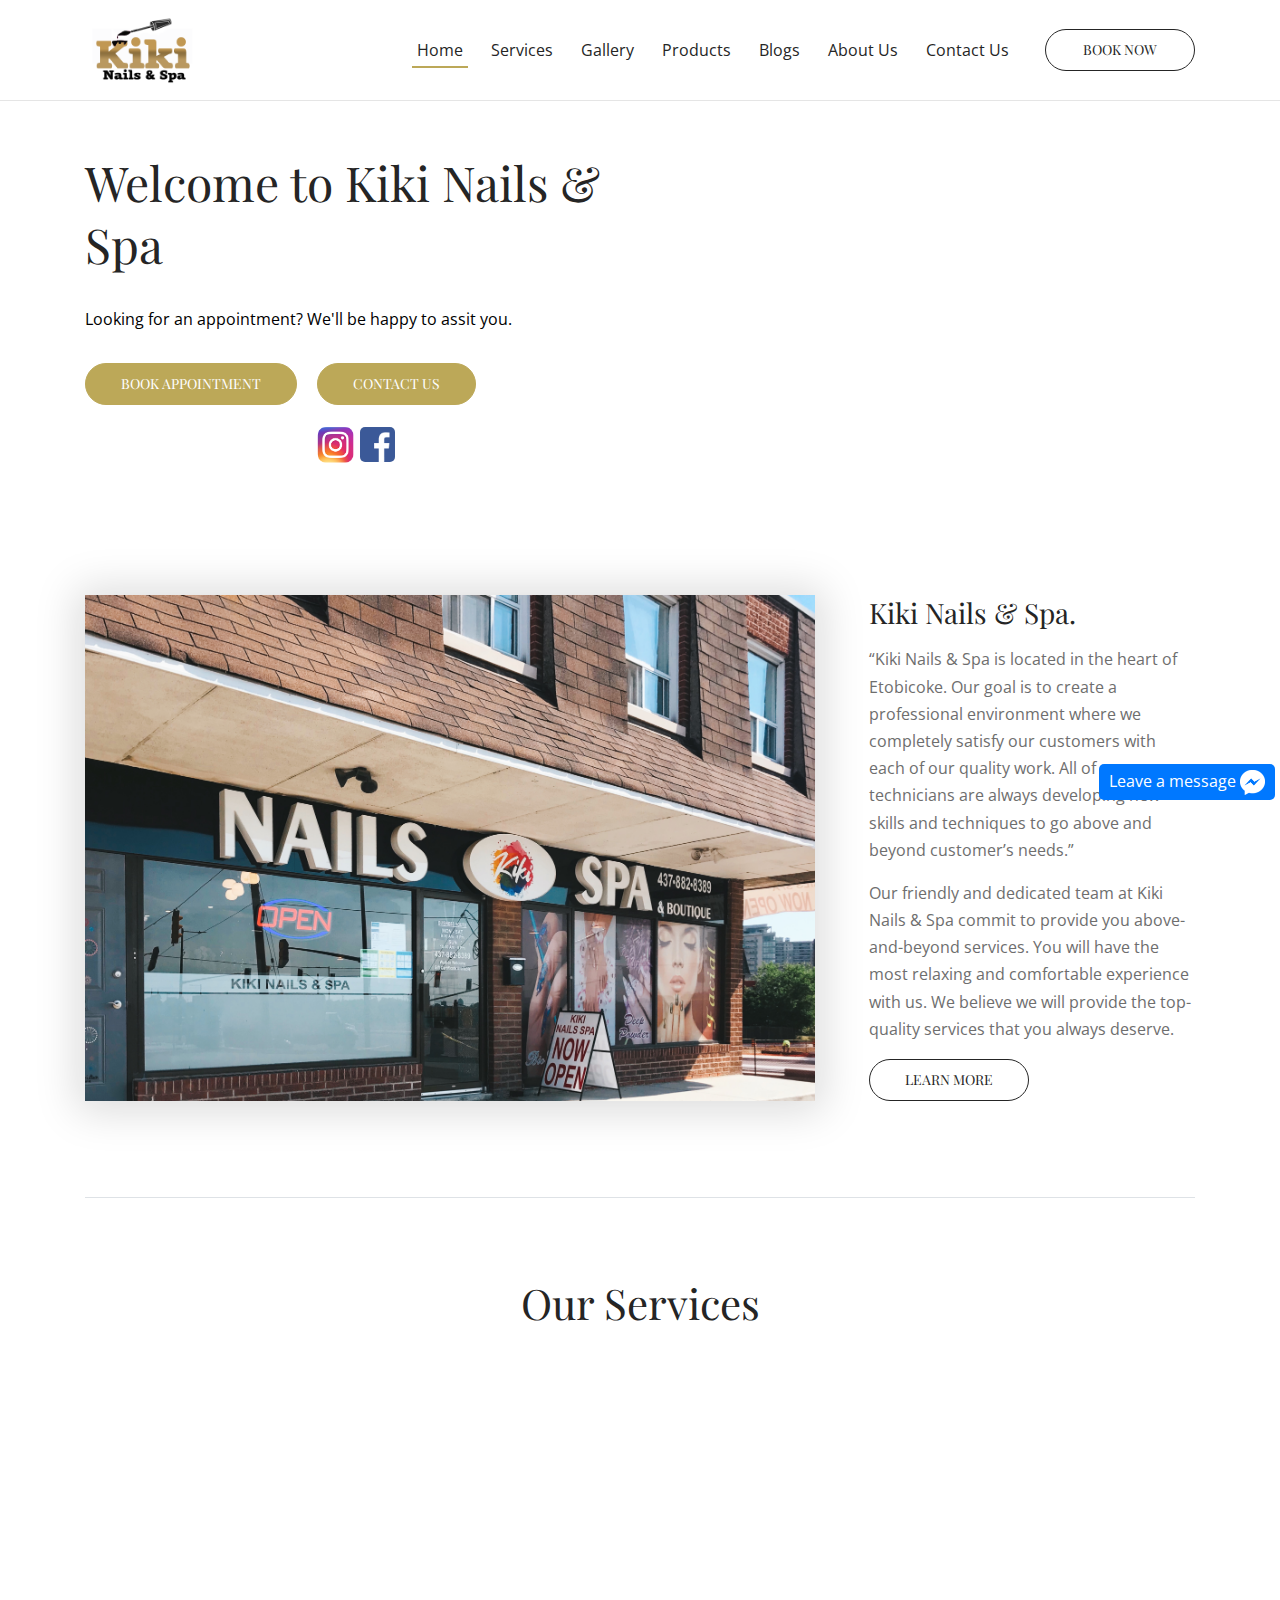
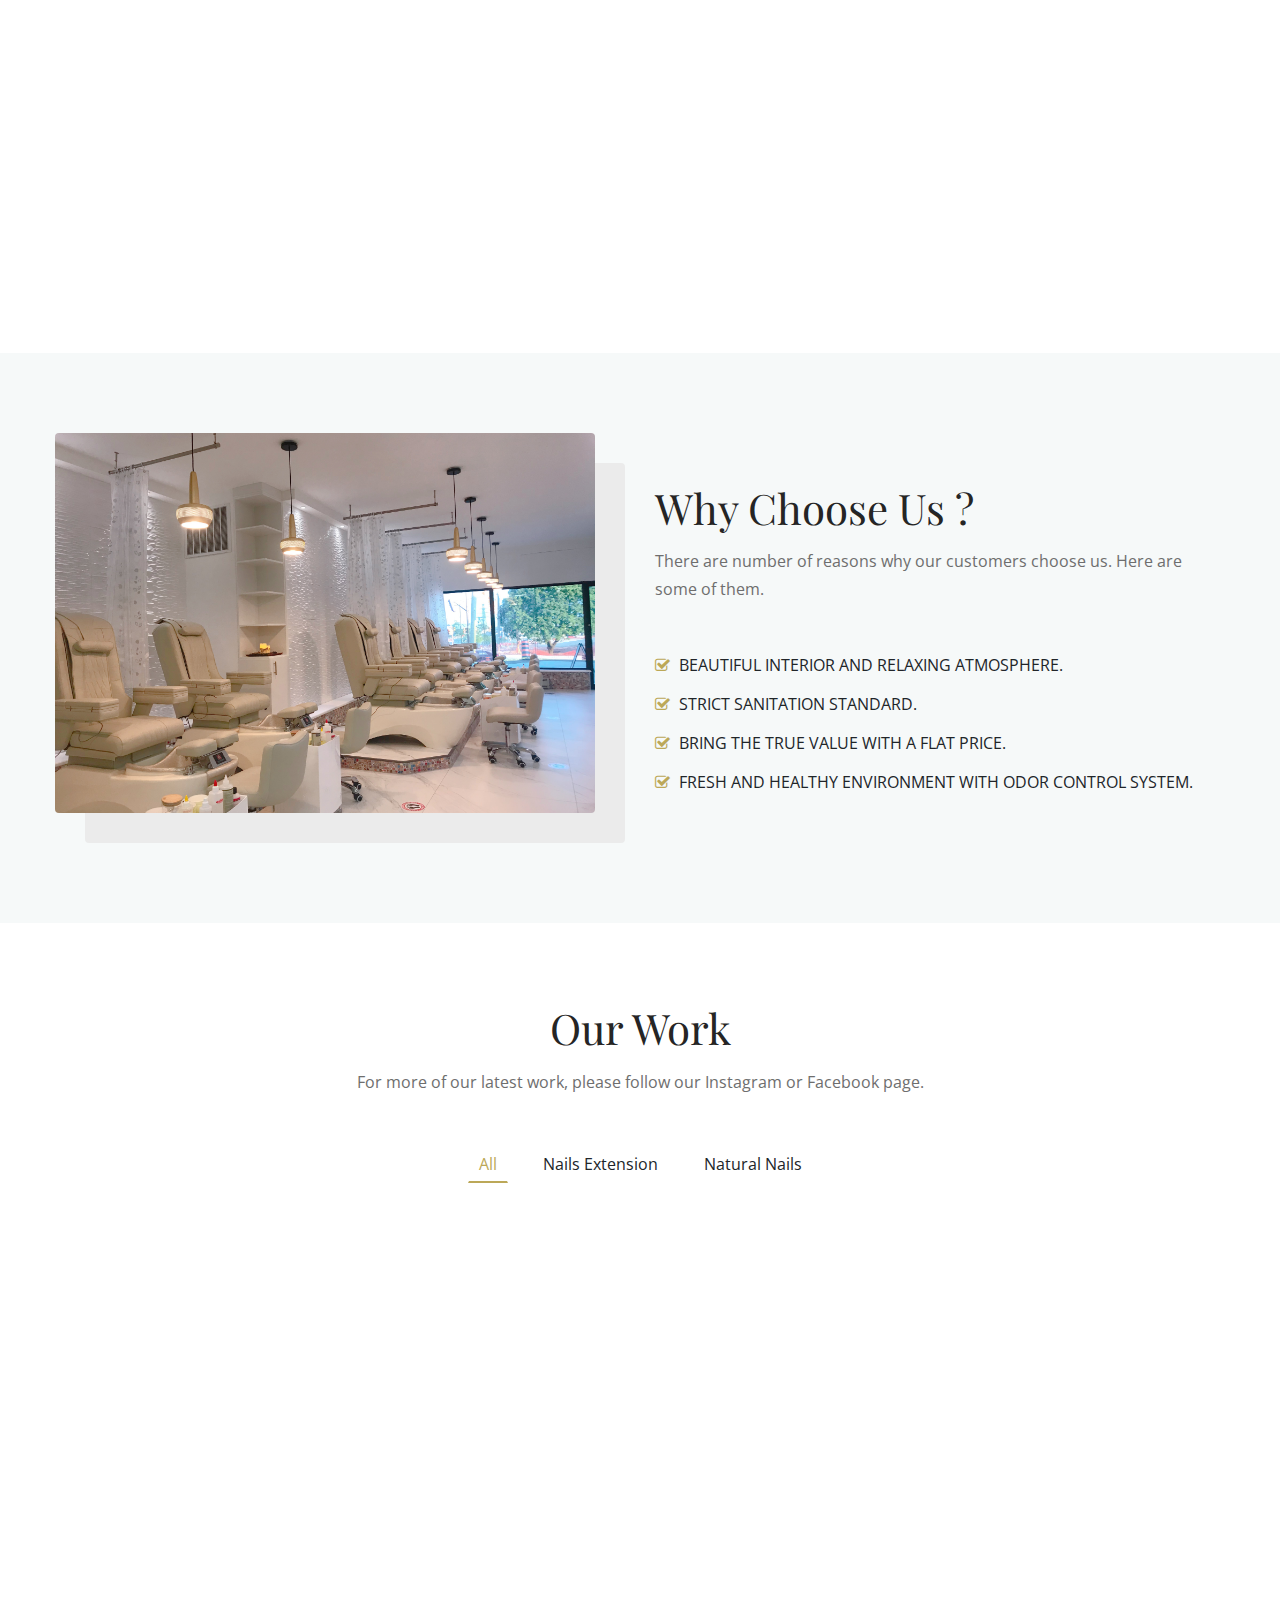
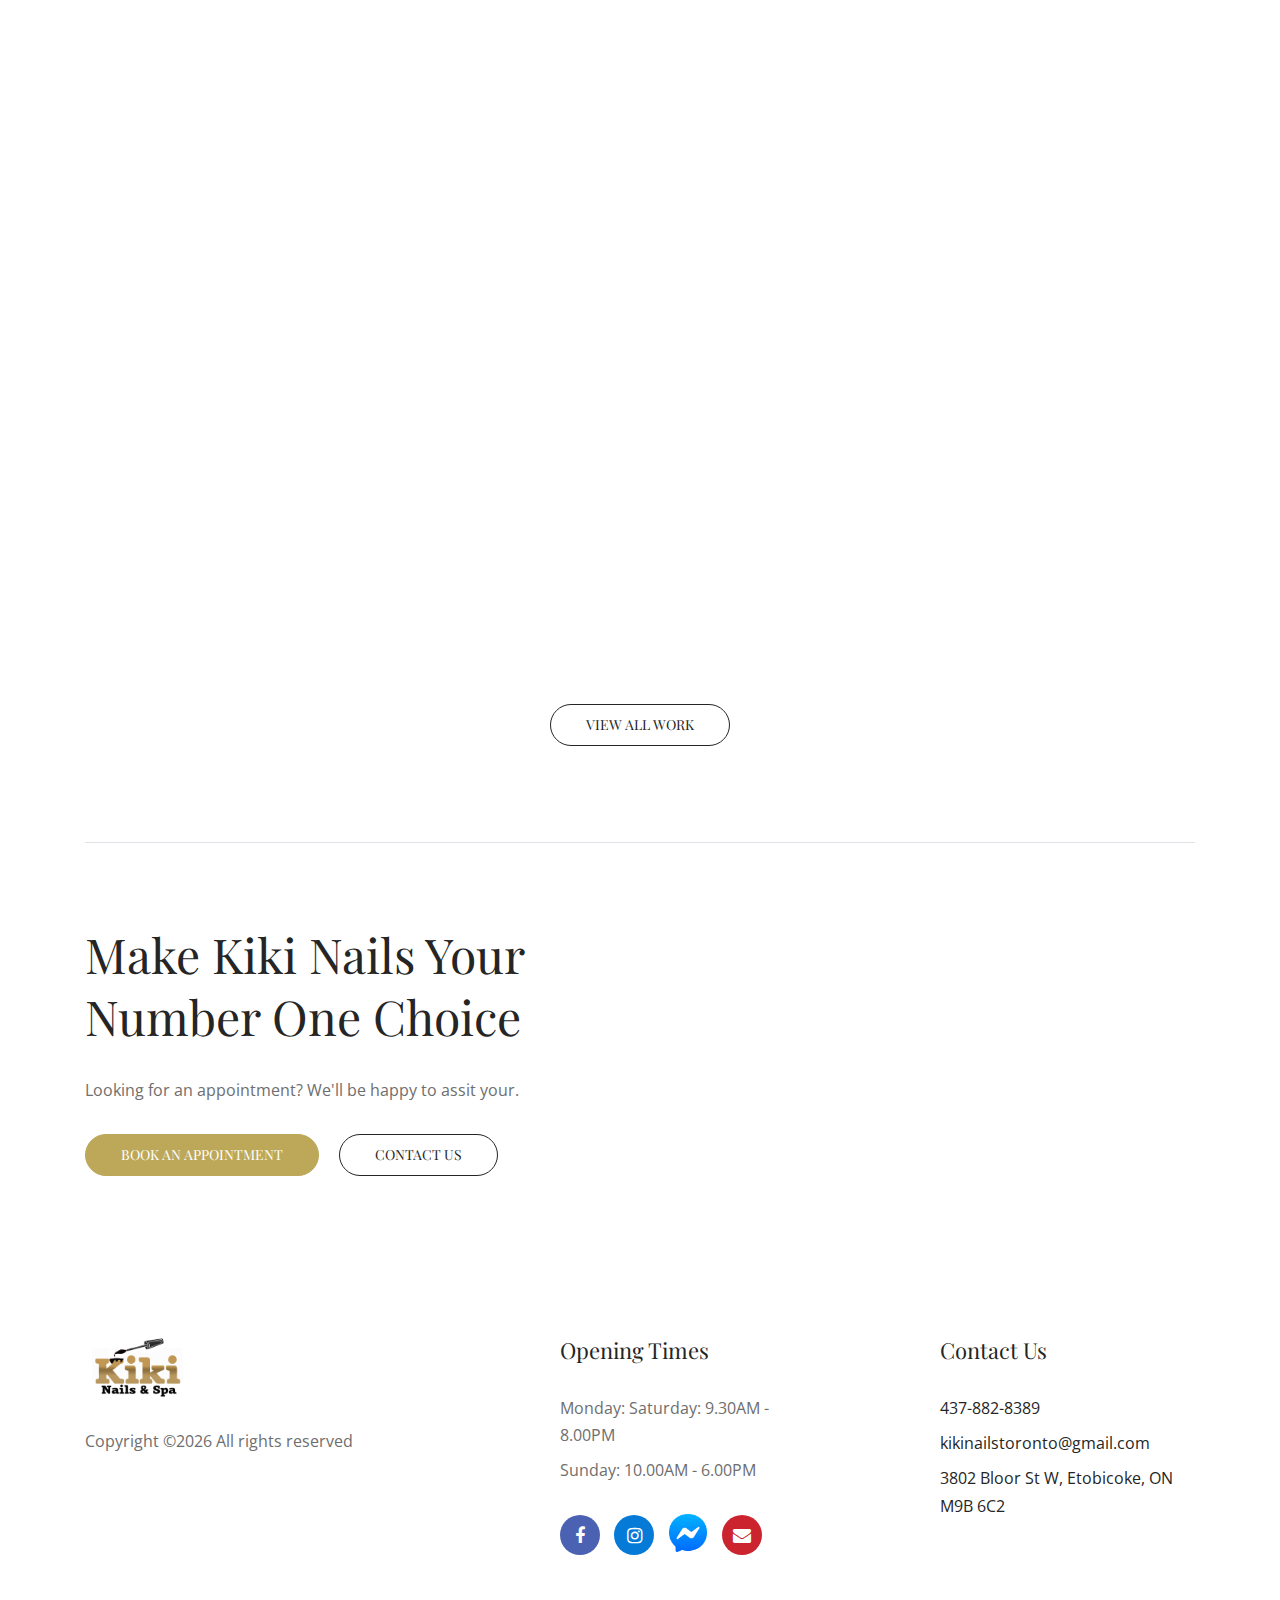
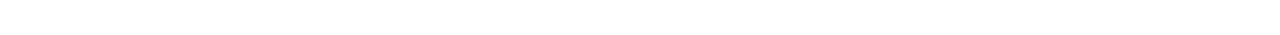
==== commit aa4b8272: "double icon removed" ====
--- a/index.html
+++ b/index.html
@@ -664,7 +664,6 @@
                             
                            
                             <a href="https://www.instagram.com/kikinails2020/" class="instagram"><i class="fa fa-instagram"></i></a>
-                           <a href="http://m.me/Kikinails2020"> <img  style="margin-top:-7px" src="img/messenger.png" width="38" height="38"> </a>
                             <a href="http://m.me/Kikinails2020"> <img  style="margin-top:-7px" src="img/messenger.png" width="38" height="38"> </a>
 
                             <a href="mailto:kikinailstoronto@gmail.com" class="google-plus"><i class="fa fa-envelope"></i></a>
